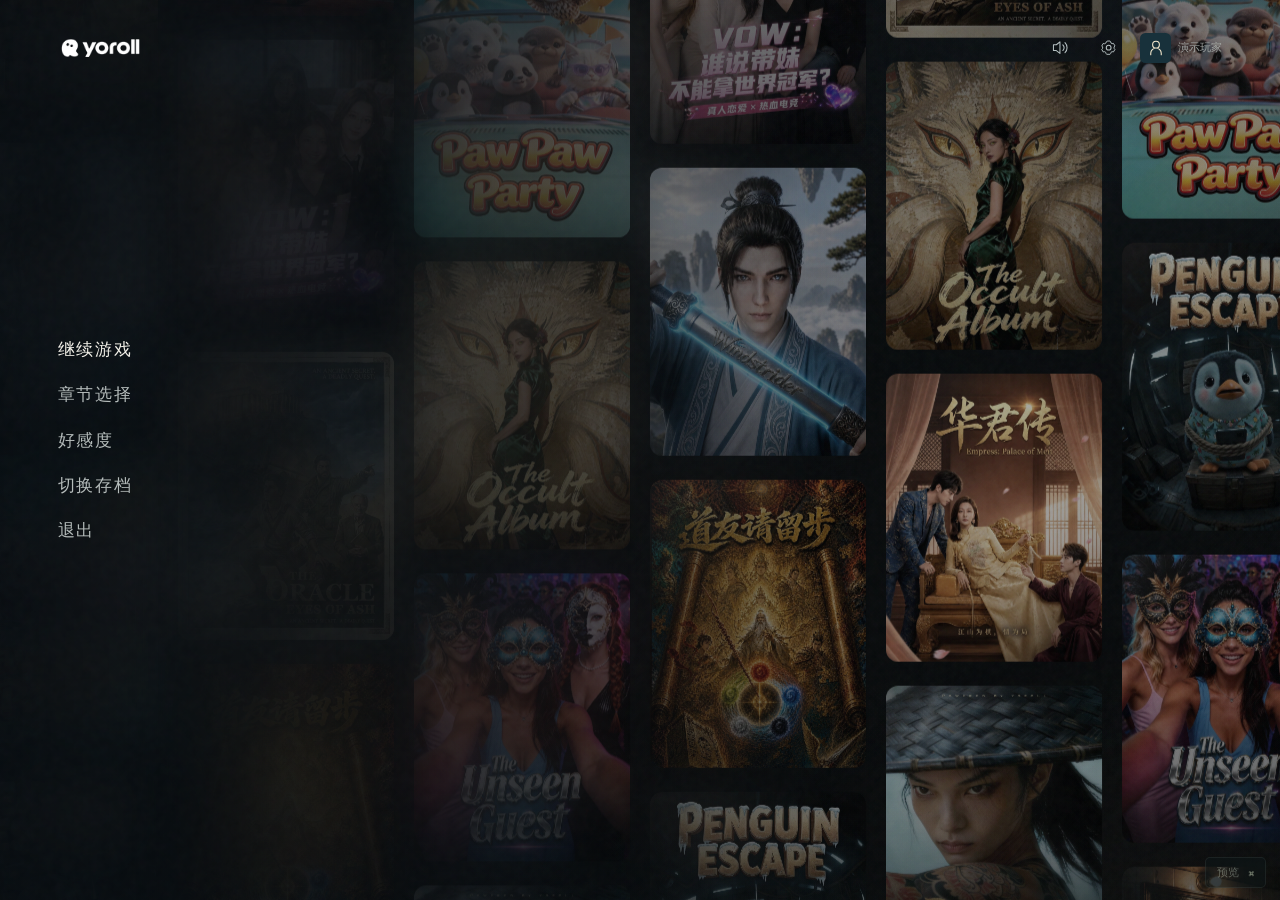
==== index.html @ 9e7049c8 "Keep modal cancellation and closing silent" ====
<!doctype html>
<html lang="zh-CN">
<head>
  <meta charset="utf-8">
  <meta name="viewport" content="width=device-width, initial-scale=1, viewport-fit=cover">
  <script src="responsive-layout.js?v=mobile-ui-scale-20261116"></script>
  <meta name="theme-color" content="#0a0d0e">
  <title>Yoroll · 游戏 UI 动效改版</title>
  <link rel="icon" href="wall/assets/yoroll-icon.svg">
  <link rel="stylesheet" href="style.css?v=menus-hover-motion-20261116">
  <link rel="preload" as="fetch" href="assets/audio/home-opening.wav?v=opening-fade-20261111" crossorigin="anonymous">
  <link rel="stylesheet" href="mobile.css?v=mobile-spacing-20261117">
</head>
<body>
  <main id="game-frame" class="game-frame" aria-label="Yoroll 游戏界面预览">
    <div class="scene" id="scene" aria-hidden="true"></div>
    <div class="left-blur" aria-hidden="true"></div>
    <div class="scene-shade" aria-hidden="true"></div>
    <div class="grain" aria-hidden="true"></div>
    <div id="screen" class="screen"></div>
    <div id="modal-root"></div>
    <div id="toast" class="toast" role="status" aria-live="polite"></div>
  </main>
  <button id="review-toggle" class="review-toggle" aria-label="打开页面动效预览导航" aria-expanded="false">预览 <span>⌘</span></button>
  <aside id="review-panel" class="review-panel" hidden aria-label="页面动效预览导航">
    <div class="review-heading"><strong>页面与动效</strong><button id="review-close" aria-label="关闭预览导航">×</button></div>
    <p>本地交互方案 · 自适应全屏背景</p>
    <nav id="review-pages"></nav>
    <div class="review-actions"><button id="replay">↻ 重播本页</button><a href="playtests/">玩法交互预览 ↗</a><a href="compare.html">原版 / 新版对比 ↗</a></div>
    <div class="review-sound"><button data-action="sound-toggle" aria-pressed="true"><span class="sound-indicator"></span><span data-sound-label>声音已开启</span></button><button data-action="audition-sound">试听音效</button></div>
    <p id="sound-status" class="sound-status" aria-live="polite">首次点击后启用声音</p>
    <div class="review-sound"><button data-action="restart-music">↻ 重播开场音</button><button data-action="toggle-preview-audio">暂停声音</button></div>
    <p id="music-status" class="sound-status">首次点击后播放开场音</p>
  </aside>
  <script src="ui-sound.js?v=soft-modal-dismiss-20261117"></script>
  <script src="home-music.js?v=completion-gold-particles-20261114"></script>
  <script src="story-tree.js?v=tree-locked-hover-20261113"></script>
  <script src="app.js?v=silent-modal-dismiss-20261117"></script>
</body>
</html>
---- style.css ----
@charset "UTF-8";
:root{color-scheme:dark;--bg:#090d0f;--text:#eeefeb;--muted:#a2a7a4;--quiet:#747c7a;--accent:#d8c7a5;--line:#e7e9e51c;--ease:cubic-bezier(.16,1,.3,1);--soft:cubic-bezier(.22,.68,.25,1);font-family:-apple-system,BlinkMacSystemFont,"Segoe UI","PingFang SC","Microsoft YaHei",sans-serif}
*{box-sizing:border-box}html,body{margin:0;width:100%;height:100%;overflow:hidden;background:#060809}body{display:block;color:var(--text);-webkit-font-smoothing:antialiased}button,input,select{font:inherit}button,a{touch-action:manipulation}button{color:inherit;cursor:pointer}button{border:0;background:none}a{color:inherit;text-decoration:none}svg{display:block;width:1em;height:1em;fill:none;stroke:currentColor;stroke-width:1.45;stroke-linecap:round;stroke-linejoin:round}button:disabled{opacity:.35;cursor:not-allowed}button:focus-visible,a:focus-visible,input:focus-visible{outline:1px solid var(--accent);outline-offset:5px}.game-frame{position:relative;width:100%;height:100%;height:100dvh;container-type:inline-size;isolation:isolate;overflow:hidden;background:var(--bg);--p:min(calc(100vw / 1920),calc(100dvh / 1080));--safe:4.5cqw;font-size:calc(var(--p)*24)}.scene{position:absolute;inset:-1%;z-index:-4;overflow:hidden;background:#101719;transition:filter .65s var(--soft)}.scene>img,.scene>iframe{display:block;width:100%;height:100%;border:0;object-fit:cover;pointer-events:none}.scene img{object-position:center}.scene-wall{inset:0}.scene-shade{position:absolute;inset:0;z-index:-3;pointer-events:none;background:linear-gradient(90deg,#060a0de0, #080c104d 55%,#080c101c),linear-gradient(0deg,#060a0dc9,transparent 50%,#060a0d3d)}.game-frame[data-page="home"] .scene-shade{background:linear-gradient(90deg,#070c10f5 0%,#070c10d9 19%,#070c1080 40%,#070c101f 72%)}.game-frame[data-page="cover"] .scene-shade{background:linear-gradient(90deg,#050a0fe0 0%,#050a0fa3 23%,#050a0f26 54%,#050a0f05 100%),linear-gradient(0deg,#050a0f90,transparent 40%)}.grain{position:absolute;inset:0;z-index:-2;opacity:.025;pointer-events:none;background-image:url("data:image/svg+xml,%3Csvg viewBox='0 0 120 120' xmlns='http://www.w3.org/2000/svg'%3E%3Cfilter id='n'%3E%3CfeTurbulence type='fractalNoise' baseFrequency='.8' numOctaves='3' stitchTiles='stitch'/%3E%3C/filter%3E%3Cpath fill='white' filter='url(%23n)' d='M0 0h120v120H0z'/%3E%3C/svg%3E")}.screen{position:absolute;inset:0}.screen[aria-busy="true"]{pointer-events:none}.topbar{position:absolute;top:calc(var(--p)*46);left:var(--safe);right:var(--safe);height:calc(var(--p)*52);display:flex;justify-content:space-between;align-items:center;z-index:4}.brand{display:block;width:calc(var(--p)*128);padding:0}.brand img{display:block;width:100%;height:auto}.header-actions{display:flex;align-items:center;gap:calc(var(--p)*25)}.icon-button{display:grid;place-items:center;width:calc(var(--p)*46);height:calc(var(--p)*46);border-radius:calc(var(--p)*5);font-size:calc(var(--p)*26);color:#b6c0c2;transition:color .18s,background .2s,transform .3s var(--ease)}.icon-button:hover{color:white;background:#d4e9f00e;transform:translateY(calc(var(--p)*-2))}.account{display:flex;align-items:center;gap:calc(var(--p)*11);padding:0;color:var(--muted);font-size:calc(var(--p)*16);transition:color .2s}.avatar{display:grid;place-items:center;background:#18313b;width:calc(var(--p)*46);height:calc(var(--p)*46);border-radius:calc(var(--p)*8);font-size:calc(var(--p)*27);color:#f5e9ce;transition:background .2s,transform .3s var(--ease)}.account:hover{color:white}.account:hover .avatar{background:#244551;transform:translateY(calc(var(--p)*-2))}.back-heading{position:absolute;left:var(--safe);top:calc(var(--p)*47);display:flex;align-items:center;gap:calc(var(--p)*20);z-index:5}.back-heading .icon-button{width:calc(var(--p)*28);height:calc(var(--p)*34);font-size:calc(var(--p)*26);padding:0}.back-heading h1{margin:0;font-size:calc(var(--p)*30);letter-spacing:.08em;font-weight:500;line-height:1.3}.eyebrow{font-size:calc(var(--p)*14);font-weight:500;letter-spacing:.22em;color:var(--accent);text-transform:uppercase}.page-meta{position:absolute;right:var(--safe);top:calc(var(--p)*56);display:flex;gap:calc(var(--p)*16);align-items:center;font-size:calc(var(--p)*14);letter-spacing:.1em;color:#a8b0ad}.page-meta:before{content:"";width:calc(var(--p)*24);height:1px;background:#d8c7a557}.home-menu{position:absolute;left:var(--safe);top:37%;display:flex;flex-direction:column;align-items:flex-start;gap:calc(var(--p)*17)}.home-menu button{position:relative;display:flex;align-items:center;gap:calc(var(--p)*30);height:calc(var(--p)*51);padding:0;font-size:calc(var(--p)*25);letter-spacing:.11em;color:#b5bcbb;transition:color .25s,transform .35s var(--ease)}.home-menu button:before{content:"";position:absolute;left:calc(var(--p)*-20);top:46%;width:calc(var(--p)*4);height:calc(var(--p)*4);border-radius:50%;background:var(--accent);opacity:0;transform:translateX(calc(var(--p)*-6));transition:opacity .2s,transform .3s var(--ease)}.home-menu button:hover,.home-menu button:focus-visible{color:white;transform:translateX(calc(var(--p)*5))}.home-menu button:hover:before,.home-menu button:focus-visible:before{opacity:1;transform:none}.home-menu>[data-enter="menu"]:first-child>button{color:#f3f1e9}.menu-mark{margin-left:calc(var(--p)*13);font-size:calc(var(--p)*14);color:var(--accent);opacity:0;transition:opacity .2s}.home-menu button:hover .menu-mark{opacity:1}.page-footer{position:absolute;bottom:calc(var(--p)*48);left:var(--safe);right:var(--safe);display:flex;align-items:center;justify-content:space-between;font-size:calc(var(--p)*14);color:#899590;letter-spacing:.07em}.key-hints{display:flex;gap:calc(var(--p)*24);align-items:center}.key-hints>span{display:flex;gap:calc(var(--p)*10);align-items:center}.keycap{font-size:calc(var(--p)*12);padding:calc(var(--p)*3) calc(var(--p)*6);min-width:calc(var(--p)*21);line-height:1.2;border:1px solid #b9c7c32c;color:#b4bfba;text-align:center;border-radius:calc(var(--p)*2)}.subtle-btn{display:flex;align-items:center;gap:calc(var(--p)*10);font-size:calc(var(--p)*17);color:#b4bdb7;transition:color .2s}.subtle-btn:hover{color:white}.btn{position:relative;display:inline-flex;align-items:center;justify-content:center;gap:calc(var(--p)*13);height:calc(var(--p)*52);min-width:calc(var(--p)*196);padding:0 calc(var(--p)*28);font-size:calc(var(--p)*20);letter-spacing:.08em;border:1px solid #e0e9e43b;border-radius:calc(var(--p)*3);background:#10191a47;color:#e0e5e0;overflow:hidden;transition:border-color .25s,background .25s,transform .2s var(--ease)}.btn svg{font-size:1.12em}.btn:hover{border-color:#edece694;background:#c6dbd40f;transform:translateY(calc(var(--p)*-2))}.btn:active{transform:translateY(0) scale(.985)}.btn-primary{background:#e6e4dc;color:#151d1f;border-color:#e6e4dc;font-weight:500}.btn-primary:hover{background:#fbfaf2;border-color:#fbfaf2}.btn-small{height:calc(var(--p)*48);min-width:calc(var(--p)*168);font-size:calc(var(--p)*18);padding:0 calc(var(--p)*22)}.cover-wordmark{position:absolute;left:65%;top:50%;width:min(59%,calc(var(--p)*1132.8));translate:-50% -50%;pointer-events:none}.cover-wordmark img{display:block;width:100%;filter:drop-shadow(0 0 14px #88edff29)}.chapter-summary{position:absolute;left:var(--safe);right:var(--safe);top:48%;display:flex;align-items:flex-end;justify-content:space-between;gap:calc(var(--p)*60)}.chapter-info{max-width:44%;min-width:0}.chapter-info h2{font-size:calc(var(--p)*58);font-weight:450;letter-spacing:.1em;line-height:1.25;margin:calc(var(--p)*17) 0 calc(var(--p)*13)}.chapter-info .chapter-desc{font-size:calc(var(--p)*18);color:#c2c8c0;letter-spacing:.1em;line-height:1.8;margin:0}.chapter-actions{display:flex;flex-shrink:0;gap:calc(var(--p)*16)}.chapter-strip{--chapter-edge-mask:linear-gradient(90deg,#0000 0%,#0000000f calc(var(--safe)*.2),#00000051 calc(var(--safe)*.4),#000000ae calc(var(--safe)*.6),#000000f0 calc(var(--safe)*.8),#000 var(--safe),#000 calc(100% - var(--safe)),#000000f0 calc(100% - var(--safe)*.8),#000000ae calc(100% - var(--safe)*.6),#00000051 calc(100% - var(--safe)*.4),#0000000f calc(100% - var(--safe)*.2),#0000 100%);position:absolute;left:0;right:0;bottom:calc(var(--p)*80);display:flex;gap:calc(var(--p)*17);padding:calc(var(--p)*38) var(--safe);overflow-x:auto;overflow-y:hidden;scrollbar-width:none;scroll-snap-type:x proximity;scroll-padding-inline:var(--safe);-webkit-mask-image:var(--chapter-edge-mask);mask-image:var(--chapter-edge-mask)}.chapter-strip::-webkit-scrollbar{display:none}.chapter-cell{position:relative;flex:0 0 calc(var(--p)*280);scroll-snap-align:start}.chapter-card{width:calc(var(--p)*280);height:calc(var(--p)*158);padding:0;position:relative;overflow:hidden;border-radius:calc(var(--p)*12);border:1px solid #cddbd473;text-align:left;transition:transform .45s var(--ease),border-color .25s}.chapter-card:hover{transform:translateY(calc(var(--p)*-5));border-color:#f1eee4}.chapter-card img{width:100%;height:100%;object-fit:cover;display:block;opacity:.8;transition:opacity .35s,transform .6s var(--ease)}.chapter-card:hover img{opacity:1;transform:scale(1.035)}.chapter-card:after{content:"";position:absolute;left:0;right:0;bottom:0;height:65%;background:linear-gradient(transparent,#040708d9);pointer-events:none}.chapter-card .card-label{position:absolute;bottom:calc(var(--p)*16);left:calc(var(--p)*18);right:calc(var(--p)*18);z-index:1;display:flex;justify-content:center;font-size:calc(var(--p)*17);letter-spacing:.06em}.card-label small{font-size:calc(var(--p)*14);color:#b1bdb5}.small-progress{height:1px;background:#d3d9d226;width:calc(var(--p)*144);margin-top:calc(var(--p)*20)}.small-progress span{height:100%;display:block;background:var(--accent);width:22%}.tree-backdrop .scene,.settings-backdrop .scene,.saves-backdrop .scene,.profile-backdrop .scene,.affinity-backdrop .scene{filter:blur(22px) brightness(.5);transform:scale(1.06)}.tree-backdrop .scene-shade,.settings-backdrop .scene-shade,.saves-backdrop .scene-shade,.profile-backdrop .scene-shade,.affinity-backdrop .scene-shade{background:linear-gradient(90deg,#080d12e8,#080d12c7 46%,#080d1294)}.tree-layout{position:absolute;left:2.5cqw;right:2.5cqw;top:calc(var(--p)*128);bottom:calc(var(--p)*88);display:grid;grid-template-columns:minmax(0,1fr)}.tree-graph{position:relative;min-width:0;min-height:0}.tree-root{position:absolute;left:calc(var(--p)*var(--root-x));top:calc(var(--p)*var(--root-y));width:calc(var(--p)*10);height:calc(var(--p)*10);border:1px solid var(--accent);transform:rotate(45deg)}.tree-node{display:block;width:calc(var(--p)*340);aspect-ratio:16/9;padding:0;text-align:left;position:relative;border:1px solid transparent;border-radius:calc(var(--p)*12);overflow:hidden;background:#10171b;transition:border-color .25s,transform .4s var(--ease)}.tree-node:hover{border-color:#e3e6d58c;transform:translateY(calc(var(--p)*-2))}.tree-node img{position:absolute;inset:0;width:100%;height:100%;display:block;object-fit:cover;opacity:.85}.tree-node .node-info{position:absolute;z-index:2;left:0;right:0;bottom:0;display:flex;align-items:center;gap:calc(var(--p)*12);padding:calc(var(--p)*18) calc(var(--p)*20);pointer-events:none}.node-number{display:block;flex:none;color:#bac5bd;font-family:"Helvetica Neue",Arial,sans-serif;font-size:calc(var(--p)*28);font-weight:300;letter-spacing:.01em;line-height:1;font-variant-numeric:tabular-nums}.node-info strong{display:block;flex:1;min-width:0;margin:0;font-size:calc(var(--p)*20);font-weight:400;letter-spacing:.025em;line-height:1.35;color:#e6ebe1;overflow:hidden;text-overflow:ellipsis;white-space:nowrap}.node-info small{display:block;margin-top:calc(var(--p)*10);font-size:calc(var(--p)*14);color:var(--quiet)}.tree-legend{display:flex;gap:calc(var(--p)*26);font-size:calc(var(--p)*14);color:#8c9a93}.tree-legend span{display:flex;gap:calc(var(--p)*10);align-items:center}.legend-dot{width:calc(var(--p)*6);height:calc(var(--p)*6);border:1px solid #9da99c}.legend-dot.visited{background:var(--accent);border-color:var(--accent)}.settings-layout{position:absolute;left:var(--safe);right:var(--safe);top:calc(var(--p)*236);display:grid;grid-template-columns:calc(var(--p)*300) minmax(0,calc(var(--p)*910));column-gap:calc(var(--p)*130);row-gap:calc(var(--p)*30)}.section-caption{padding-top:calc(var(--p)*20);font-size:calc(var(--p)*17);letter-spacing:.13em;color:var(--accent)}.setting-row{display:grid;grid-template-columns:calc(var(--p)*160) 1fr calc(var(--p)*66);gap:calc(var(--p)*26);height:calc(var(--p)*80);align-items:center;border-bottom:1px solid var(--line);font-size:calc(var(--p)*24);font-weight:400;color:#d7ded7}.setting-row output{font-size:calc(var(--p)*20);font-variant-numeric:tabular-nums;text-align:right;color:#cbd0c8}.range{-webkit-appearance:none;appearance:none;width:100%;height:calc(var(--p)*28);padding:0;background:transparent;cursor:pointer;accent-color:var(--accent)}.range::-webkit-slider-runnable-track{height:calc(var(--p)*2);background:linear-gradient(90deg,var(--accent) var(--value,100%),#a1aea43b var(--value,100%));border-radius:0}.range::-webkit-slider-thumb{-webkit-appearance:none;width:calc(var(--p)*9);height:calc(var(--p)*13);border:0;border-radius:calc(var(--p)*1);background:#e9e6db;margin-top:calc(var(--p)*-5.5);transition:box-shadow .2s}.range:hover::-webkit-slider-thumb{box-shadow:0 0 0 calc(var(--p)*5) #d8c7a519}.range::-moz-range-track{height:2px;background:#acbaad55}.range::-moz-range-progress{background:var(--accent);height:2px}.range::-moz-range-thumb{width:8px;height:12px;background:var(--accent);border:0;border-radius:1px}.setting-row.language{border:0}.select-wrap{position:relative;grid-column:2/4}.select-button{height:calc(var(--p)*52);width:100%;padding:0 calc(var(--p)*18);border:1px solid #c9d6cd38;border-radius:calc(var(--p)*3);display:flex;align-items:center;justify-content:space-between;font-size:calc(var(--p)*20);color:#d7ded7;background:#d2e1d507;transition:background .2s,border-color .2s}.select-button:hover{border-color:#cdd9cd80;background:#d2e1d50f}.settings-note{grid-column:2;color:#7e8f84;font-size:calc(var(--p)*15);margin-top:calc(var(--p)*6);letter-spacing:.04em}.saves-layout{position:absolute;left:var(--safe);right:var(--safe);top:calc(var(--p)*216)}.section-line{display:flex;justify-content:space-between;align-items:center;margin-bottom:calc(var(--p)*30);font-size:calc(var(--p)*17);color:#93a197;letter-spacing:.07em}.saves-grid{display:grid;grid-template-columns:repeat(3,1fr);gap:calc(var(--p)*24)}.save-card{position:relative;text-align:left;padding:0;border:1px solid #c9d8ca2b;background:#101a1e70;border-radius:calc(var(--p)*4);overflow:hidden;min-height:calc(var(--p)*390);transition:border-color .25s,transform .4s var(--ease),background .25s}.save-card:hover{border-color:#d8c7a58c;transform:translateY(calc(var(--p)*-5));background:#172226a6}.save-card.selected{border-color:#d8c7a58c}.save-cover{position:relative;height:calc(var(--p)*228);overflow:hidden}.save-cover img{width:100%;height:100%;object-fit:cover;display:block;opacity:.7;transition:transform .6s var(--ease),opacity .4s}.save-card:hover img{transform:scale(1.035);opacity:.9}.save-cover:after{content:"";position:absolute;inset:45% 0 0;background:linear-gradient(transparent,#10191e)}.save-slot{position:absolute;z-index:1;left:calc(var(--p)*24);top:calc(var(--p)*20);font-size:calc(var(--p)*13);letter-spacing:.14em;color:#d2d8cb}.save-active{position:absolute;right:calc(var(--p)*22);top:calc(var(--p)*18);font-size:calc(var(--p)*13);color:var(--accent);z-index:1}.save-info{padding:calc(var(--p)*22) calc(var(--p)*26) calc(var(--p)*28)}.save-info h2{font-size:calc(var(--p)*25);font-weight:450;letter-spacing:.08em;margin:0 0 calc(var(--p)*15)}.save-info p{margin:0;font-size:calc(var(--p)*16);color:#8f9d93;line-height:1.8}.save-info .save-bottom{display:flex;justify-content:space-between;margin-top:calc(var(--p)*22);font-size:calc(var(--p)*14);color:#7a8c80}.save-info strong{color:#c8d3c4;font-weight:400}.empty-save{display:grid;place-items:center;text-align:center;color:#718278}.empty-save .plus{display:block;font-size:calc(var(--p)*40);font-weight:200;margin-bottom:calc(var(--p)*16);color:#bdcabd}.empty-save small{font-size:calc(var(--p)*16)}.profile-card{position:absolute;left:var(--safe);top:32%;width:calc(var(--p)*1150);display:grid;grid-template-columns:calc(var(--p)*180) 1fr;gap:calc(var(--p)*64);align-items:start}.profile-avatar{width:calc(var(--p)*180);height:calc(var(--p)*180);display:grid;place-items:center;background:#18313bd9;border:1px solid #adc7bc29;border-radius:calc(var(--p)*6);font-size:calc(var(--p)*90);color:#e4dbc6}.profile-copy h2{font-size:calc(var(--p)*42);font-weight:450;margin:0 0 calc(var(--p)*14);letter-spacing:.07em}.profile-copy .profile-id{font-size:calc(var(--p)*15);color:#7c8d83;letter-spacing:.07em}.profile-stats{display:flex;gap:calc(var(--p)*72);margin:calc(var(--p)*40) 0;list-style:none;padding:0}.profile-stats li{font-size:calc(var(--p)*16);color:#82958a}.profile-stats strong{display:block;margin-bottom:calc(var(--p)*8);font-size:calc(var(--p)*29);font-variant-numeric:tabular-nums;font-weight:400;color:#dce4d8}.modal-scrim{position:absolute;inset:0;z-index:10;background:#05090db8;backdrop-filter:blur(10px);display:grid;place-items:center}.modal{width:calc(var(--p)*650);padding:calc(var(--p)*54);background:linear-gradient(135deg,#1b2528f5,#10191ef5);border:1px solid #cbd8cc29;border-radius:calc(var(--p)*5);box-shadow:0 30px 100px #0004}.modal .eyebrow{font-size:calc(var(--p)*13)}.modal h2{font-size:calc(var(--p)*32);font-weight:450;letter-spacing:.08em;margin:calc(var(--p)*20) 0}.modal p{font-size:calc(var(--p)*20);line-height:1.8;color:#98a99c;margin:0 0 calc(var(--p)*36)}.modal-actions{display:flex;justify-content:flex-end;gap:calc(var(--p)*14)}.modal-actions .btn{min-width:0;flex:1}.splash-logo{position:absolute;left:50%;top:43%;translate:-50% -50%;width:calc(var(--p)*250)}.splash-logo img{width:100%}.splash-start{position:absolute;left:50%;top:69%;translate:-50% 0;font-size:calc(var(--p)*18);letter-spacing:.28em;color:#d0d7cf;display:flex;align-items:center;gap:calc(var(--p)*25);padding:calc(var(--p)*20);white-space:nowrap}.splash-start:before,.splash-start:after{content:"";width:calc(var(--p)*28);height:1px;background:#d8c7a55e}.splash-start span{animation:breathe 3s ease-in-out infinite}.splash-copy{position:absolute;left:50%;bottom:calc(var(--p)*54);translate:-50% 0;font-size:calc(var(--p)*12);letter-spacing:.18em;color:#718079}.game-frame[data-page="splash"] .scene-shade{background:#060b0ec9}.game-hud{position:absolute;left:var(--safe);right:var(--safe);top:calc(var(--p)*46);display:flex;justify-content:space-between;align-items:center;z-index:3}.hud-scene{font-size:calc(var(--p)*14);letter-spacing:.15em;color:#d3ddd1;display:flex;align-items:center;gap:calc(var(--p)*18)}.hud-scene:before{content:"";width:calc(var(--p)*4);height:calc(var(--p)*4);border-radius:50%;background:var(--accent)}.hud-actions{display:flex;gap:calc(var(--p)*8)}.game-frame[data-page="gameplay"] .scene-shade,.game-frame[data-page="choice"] .scene-shade,.game-frame[data-page="qte"] .scene-shade{background:linear-gradient(0deg,#050b10eb,transparent 52%,#050b1080)}.subtitle{position:absolute;bottom:calc(var(--p)*190);left:50%;translate:-50% 0;text-align:center;width:70%;font-size:calc(var(--p)*27);line-height:1.8;letter-spacing:.08em;text-shadow:0 2px 15px #000}.subtitle .speaker{display:block;font-size:calc(var(--p)*15);color:var(--accent);letter-spacing:.16em;margin-bottom:calc(var(--p)*10)}.playback-bar{position:absolute;left:var(--safe);right:var(--safe);bottom:calc(var(--p)*53);display:flex;justify-content:space-between;align-items:center;font-size:calc(var(--p)*15);color:#b2bfb3}.playback-track{height:1px;width:calc(var(--p)*320);background:#cbd7cc26;position:relative}.playback-track span{display:block;width:28%;height:100%;background:#d8c7a5}.playback-status{display:flex;align-items:center;gap:calc(var(--p)*20)}.play-control{display:flex;align-items:center;gap:calc(var(--p)*9);font-size:calc(var(--p)*16);color:#bac6b9}.play-control:hover{color:white}.play-control svg{font-size:calc(var(--p)*22)}.pause-menu{position:absolute;left:var(--safe);top:29%;width:calc(var(--p)*380)}.pause-menu h1{font-size:calc(var(--p)*42);font-weight:450;margin:calc(var(--p)*20) 0 calc(var(--p)*40);letter-spacing:.09em}.pause-list{display:grid;gap:calc(var(--p)*7)}.pause-list button{text-align:left;display:flex;align-items:center;justify-content:space-between;height:calc(var(--p)*60);border-bottom:1px solid #d5decc17;font-size:calc(var(--p)*23);color:#b7c4b5;padding:0;transition:color .2s,padding .3s var(--ease)}.pause-list button:hover{color:white;padding-left:calc(var(--p)*7)}.pause-list button svg{font-size:calc(var(--p)*16);opacity:.5}.choice-panel{position:absolute;left:50%;translate:-50% 0;bottom:calc(var(--p)*140);width:calc(var(--p)*850);text-align:center}.choice-panel h2{font-size:calc(var(--p)*28);font-weight:400;letter-spacing:.1em;margin:calc(var(--p)*18) 0 calc(var(--p)*30)}.choice-options{display:flex;gap:calc(var(--p)*16);flex-direction:column}.choice-option{position:relative;width:100%;height:calc(var(--p)*58);text-align:left;display:flex;align-items:center;padding:0 calc(var(--p)*24);border:1px solid #d6e2d04d;border-radius:calc(var(--p)*3);background:#122026ae;backdrop-filter:blur(8px);font-size:calc(var(--p)*22);letter-spacing:.07em;overflow:hidden;transition:background .25s,border-color .25s,transform .35s var(--ease)}.choice-option:hover{background:#263731d9;border-color:#e3ddc6a3;transform:translateX(calc(var(--p)*5))}.choice-number{font-size:calc(var(--p)*14);color:var(--accent);width:calc(var(--p)*42)}.choice-arrow{margin-left:auto;color:var(--accent);font-size:calc(var(--p)*18)}.choice-time{margin-top:calc(var(--p)*25);height:1px;position:relative;background:#d1dcd12e}.choice-time span{display:block;width:100%;height:1px;background:var(--accent);transform-origin:left}.choice-meta{display:flex;align-items:center;justify-content:space-between;font-size:calc(var(--p)*13);color:#889b8d;margin-top:calc(var(--p)*12);letter-spacing:.08em}.qte-widget{position:absolute;left:69%;top:49%;translate:-50% -50%;display:flex;flex-direction:column;align-items:center;gap:calc(var(--p)*22)}.qte-ring{position:relative;width:calc(var(--p)*144);height:calc(var(--p)*144)}.qte-ring svg{position:absolute;inset:0;width:100%;height:100%;transform:rotate(-90deg);stroke-width:1.6}.qte-ring circle:first-child{stroke:#c9d8c735}.qte-ring circle:last-child{stroke:var(--accent);stroke-dasharray:352;stroke-dashoffset:0}.qte-key{position:absolute;inset:calc(var(--p)*23);border:1px solid #d6dfd075;border-radius:50%;background:#11202aa6;backdrop-filter:blur(5px);display:grid;place-items:center;font-size:calc(var(--p)*42);font-weight:450;transition:background .2s,transform .25s var(--ease)}.qte-key:hover{background:#304237bd;transform:scale(.96)}.qte-label{font-size:calc(var(--p)*21);letter-spacing:.14em;color:#e4e9df}.qte-tip{font-size:calc(var(--p)*14);color:#a0b49f}.result-layout{position:absolute;left:var(--safe);top:31%;width:calc(var(--p)*750)}.result-layout h1{font-size:calc(var(--p)*67);font-weight:350;letter-spacing:.15em;margin:calc(var(--p)*22) 0}.result-layout>p{font-size:calc(var(--p)*20);color:#aebcac;line-height:1.9;letter-spacing:.08em}.result-stats{display:flex;gap:calc(var(--p)*70);margin:calc(var(--p)*45) 0}.result-stats dt{font-size:calc(var(--p)*14);letter-spacing:.1em;color:#849681;margin-bottom:calc(var(--p)*12)}.result-stats dd{margin:0;font-size:calc(var(--p)*32);color:#d8dfce;font-weight:300;font-variant-numeric:tabular-nums}.result-actions{display:flex;gap:calc(var(--p)*16)}.toast{position:absolute;z-index:30;bottom:calc(var(--p)*90);left:50%;translate:-50% 0;display:flex;align-items:center;gap:calc(var(--p)*14);padding:calc(var(--p)*16) calc(var(--p)*26);border:1px solid #d1dec726;background:#142026ed;backdrop-filter:blur(12px);font-size:calc(var(--p)*17);color:#d4e1cd;opacity:0;pointer-events:none}.toast svg{color:var(--accent);font-size:calc(var(--p)*18)}.review-toggle{position:fixed;bottom:12px;right:14px;z-index:60;display:flex;align-items:center;gap:9px;padding:7px 11px;border:1px solid #a8beb22b;border-radius:5px;background:#0d171ad9;color:#84958b;font-size:11px;opacity:.58;transition:opacity .2s,color .2s}.review-toggle:hover{opacity:1;color:white}.review-toggle span{font-size:12px;color:#c7d7ba}.review-panel{position:fixed;z-index:70;right:14px;bottom:53px;width:276px;padding:18px;background:#0f1a1ef7;border:1px solid #bfceb52b;box-shadow:0 15px 70px #0009;border-radius:7px;font-size:12px;max-height:calc(100vh - 80px);overflow:auto}.review-panel[hidden]{display:none}.review-heading{display:flex;align-items:center;justify-content:space-between;font-size:13px}.review-heading strong{font-weight:500}.review-heading button{font-size:21px;color:#8da28e}.review-panel p{font-size:10px;color:#75917a;margin:7px 0 14px}.review-panel nav{display:grid;grid-template-columns:1fr 1fr;gap:5px}.review-panel nav button{padding:9px;text-align:left;color:#a0b49f;font-size:11px;border-radius:3px;border:1px solid transparent}.review-panel nav button:hover,.review-panel nav button[aria-current=page]{background:#cbdbbd0e;border-color:#cbdbbd20;color:#e5eadf}.review-panel nav small{font-size:9px;color:#647e69;margin-right:6px}.review-actions{display:grid;gap:10px;border-top:1px solid #bfceb517;margin-top:15px;padding-top:14px;font-size:11px;color:#bccbb4}.review-actions button{text-align:left;padding:0;font-size:11px}.capture .review-toggle,.capture .review-panel{display:none!important}@keyframes breathe{0%,100%{opacity:.45}50%{opacity:.95}}@keyframes scene-drift{from{transform:scale(1)}to{transform:scale(1.025)}}
@media(prefers-reduced-motion:reduce){*,*:before,*:after{animation-duration:.01ms!important;animation-iteration-count:1!important;transition-duration:.01ms!important}}
.saves-grid{max-width:calc(var(--p)*1480)}.save-shell{position:relative}.save-shell>.save-card{width:100%;height:100%}.delete-save{position:absolute;right:calc(var(--p)*20);bottom:calc(var(--p)*26);width:calc(var(--p)*30);height:calc(var(--p)*30);display:grid;place-items:center;font-size:calc(var(--p)*18);color:#819586;opacity:0;transition:color .2s,opacity .2s}.save-shell:hover .delete-save,.save-shell:focus-within .delete-save{opacity:1}.delete-save:hover{color:#dca49b}.save-bottom{padding-right:calc(var(--p)*38)}.empty-note{font-size:calc(var(--p)*14);color:#60776a;margin-top:calc(var(--p)*14)}.time-toggle{font-size:calc(var(--p)*13);color:#a9bfa9;padding:0}.time-toggle:hover{color:#f1f1e9}.qte-subtitle{bottom:calc(var(--p)*170)}.review-panel svg{width:13px;height:13px}

.left-blur{display:none;position:absolute;z-index:-3;inset:0 auto 0 0;width:65%;pointer-events:none;backdrop-filter:blur(24px);-webkit-backdrop-filter:blur(24px);mask-image:linear-gradient(90deg,#000 15%,#000a 48%,transparent);-webkit-mask-image:linear-gradient(90deg,#000 15%,#000a 48%,transparent)}.game-frame[data-page="home"] .left-blur,.game-frame[data-page="cover"] .left-blur{display:block}

/* Chapter actions retain the original capsule and glass highlights at the reduced size. */
.chapter-actions .btn{border-radius:999px;border-color:rgba(239,246,247,.55);background:rgba(12,17,19,.15);color:#f0f2ee;font-weight:400;letter-spacing:.04em;backdrop-filter:blur(10px);-webkit-backdrop-filter:blur(10px);box-shadow:inset 0 1px 0 rgba(255,255,255,.1)}
.chapter-actions .btn svg{font-size:calc(var(--p)*23)}
.chapter-actions .btn:hover{background:rgba(227,240,244,.1);border-color:rgba(247,251,252,.85)}
.chapter-card.is-locked:disabled{opacity:1;cursor:default;border-color:rgba(201,217,211,.2)}
.chapter-card.is-locked img{opacity:.48;filter:saturate(.4) brightness(.75)}
.chapter-card.is-locked .card-label{color:#9ca6a2}.chapter-card.is-locked .card-label small{font-size:calc(var(--p)*15);color:#8d9b93}
.chapter-card.is-locked:disabled:hover{transform:none}.chapter-card.is-locked:disabled:hover img{transform:none;opacity:.48}
/* Interactive chapter rail and independent scene transitions. */
.scene>img.chapter-background{position:absolute;inset:0;will-change:opacity,transform}
.chapter-info{will-change:opacity,transform}.small-progress span{transition:width .45s var(--ease)}
.chapter-strip{cursor:grab;touch-action:pan-x}.chapter-strip.is-dragging,.chapter-strip.is-dragging *{cursor:grabbing!important;user-select:none}.chapter-strip.is-dragging,.chapter-strip.is-scrolling{scroll-snap-type:none}
.chapter-card{display:block;border-color:rgba(201,217,211,.24);transition:transform .45s var(--ease),border-color .25s,box-shadow .4s}.chapter-card img{opacity:.65;pointer-events:none}.chapter-card .card-label{z-index:2;pointer-events:none}.chapter-card.is-selected img{opacity:.98}.chapter-card:active{transform:translateY(calc(var(--p)*-2)) scale(.985)}
.chapter-rail-arrow{position:absolute;z-index:3;top:81.5%;translate:0 -50%;width:calc(var(--p)*40);height:calc(var(--p)*40);display:grid;place-items:center;border:1px solid rgba(214,229,219,.24);border-radius:50%;background:rgba(10,17,20,.5);backdrop-filter:blur(10px);font-size:calc(var(--p)*22);color:#dce4d7;transition:background .2s,border-color .2s,opacity .2s}.chapter-rail-arrow:hover{background:rgba(194,216,200,.14);border-color:rgba(221,238,217,.6)}.chapter-rail-arrow-left{left:1.2%}.chapter-rail-arrow-right{right:1.2%}.chapter-rail-arrow-right svg{rotate:180deg}.chapter-rail-arrow:disabled{opacity:.18;cursor:default}
.chapter-browse-meta{display:flex;gap:calc(var(--p)*24);align-items:center}.chapter-browse-meta>span:last-child{color:#718379;font-size:calc(var(--p)*13)}
.sr-only{position:absolute;width:1px;height:1px;margin:-1px;padding:0;overflow:hidden;clip:rect(0,0,0,0);white-space:nowrap;border:0}
.sound-setting{height:calc(var(--p)*66);border-bottom:0}.sound-controls{grid-column:2/4;display:flex;justify-content:flex-end;align-items:center}.sound-state-button{min-width:calc(var(--p)*100);height:calc(var(--p)*44);display:flex;gap:calc(var(--p)*12);align-items:center;justify-content:flex-end;font-size:calc(var(--p)*19);color:#becdbd;padding:0}.sound-indicator{display:inline-block;width:6px;height:6px;flex:none;border-radius:50%;background:#a5bca6;transition:background .2s}.sound-setting .sound-indicator{width:calc(var(--p)*7);height:calc(var(--p)*7)}[data-action="sound-toggle"][aria-pressed="false"] .sound-indicator{background:#59635e}.sound-state-button:hover,.sound-audition:hover{color:#f1f2e8}.sound-audition{display:flex;align-items:center;gap:calc(var(--p)*9);height:calc(var(--p)*44);font-size:calc(var(--p)*17);color:#9faf9f;padding:0 calc(var(--p)*8)}.sound-audition svg{font-size:calc(var(--p)*21)}.review-sound{display:flex;justify-content:space-between;align-items:center;border-top:1px solid #bfceb517;margin-top:14px;padding-top:12px;gap:12px}.review-sound button{display:flex;align-items:center;gap:8px;font-size:11px;color:#a9bda8;padding:3px 0}.review-sound button:hover{color:#edf1e4}.review-panel .sound-status{margin:6px 0 0;font-size:10px;color:#6e8575}

.sound-toggle-button[aria-pressed="false"]{color:#879397}
.sound-toggle-button[aria-pressed="false"]:hover{color:#fff}
.sound-toggle-button:active{transform:scale(.94)}

.back-heading .back-button{color:#c8d2d1;background:transparent;box-shadow:none}
.back-heading .back-button svg{width:calc(var(--p)*35);height:calc(var(--p)*36);filter:none;transition:filter .25s var(--soft)}
.back-heading .back-button:is(:hover,:active,:focus-visible){color:#f0faff;background:transparent;box-shadow:none}
.back-heading .back-button:focus-visible{outline:none}
.back-heading .back-button:is(:hover,:focus-visible) svg{filter:drop-shadow(0 0 calc(var(--p)*4) #e5faff66)}
.back-heading .back-button:active svg{filter:drop-shadow(0 0 calc(var(--p)*6) #e5faffa6);transition:filter .1s ease-out}
.tree-node:after{content:"";position:absolute;z-index:1;inset:25% 0 0;background:linear-gradient(transparent,#03070980 48%,#030709ec);pointer-events:none}


/* Connected story preview; reference card size stays 340 x 191.25. */
.tree-board{position:relative;flex:none;width:calc(var(--p)*var(--tree-board-width));height:calc(var(--p)*var(--tree-board-height))}
.tree-node-cell{position:absolute;left:calc(var(--p)*var(--node-x));top:calc(var(--p)*var(--node-y));width:calc(var(--p)*340)}

.tree-connections{position:absolute;inset:0;width:100%;height:100%;overflow:visible;pointer-events:none;fill:none}
.tree-link,.tree-origin-line{stroke:#84948880;stroke-width:1.3;fill:none}
.tree-link,.tree-route{stroke-dasharray:1;stroke-dashoffset:0}
.tree-route{stroke:#dbd3b8;stroke-width:1.8;fill:none;opacity:0;transition:opacity .4s var(--soft)}
.tree-route.is-active{opacity:1}
.tree-node img{opacity:.64;filter:saturate(.74);transition:opacity .45s var(--soft),filter .45s var(--soft)}
.tree-node.is-route{border-color:#c9cfaa70}
.chapter-card.is-selected,.tree-node.is-selected{border-color:#f6efd5;box-shadow:0 0 0 1px #eee6cb5c,0 0 calc(var(--p)*22) #e7f0d23d,0 0 calc(var(--p)*48) #bedce526}
.tree-node.is-selected img,.tree-node:hover img{opacity:.98;filter:saturate(.94)}

.legend-route{display:block;width:calc(var(--p)*20);height:1px;background:#dbd3b8}

.tree-node{transition:border-color .35s,transform .4s var(--ease),box-shadow .4s var(--ease)}

/* The graph uses the full available width and pans on both axes. */
.tree-viewport{width:100%;height:100%;overflow:auto;scrollbar-width:none;-ms-overflow-style:none;overscroll-behavior:contain;touch-action:pan-x pan-y;cursor:grab;user-select:none}
.tree-viewport::-webkit-scrollbar{display:none;width:0;height:0}
.tree-viewport.is-dragging,.tree-viewport.is-dragging *{cursor:grabbing!important}
.tree-viewport.is-dragging .tree-node{transform:none}
.tree-legend .tree-browse-tip{color:#748378;font-size:calc(var(--p)*13);margin-left:calc(var(--p)*5)}

/* Per-fragment progress, locked branches and a soft selection glow. */
.chapter-card:before,.tree-node:before{content:"";position:absolute;z-index:1;inset:0;border-radius:inherit;background:linear-gradient(135deg,#fff6d51f,transparent 45%,#c7e8ed17);opacity:0;pointer-events:none;transition:opacity .4s}
.chapter-card.is-selected:before,.tree-node.is-selected:before{opacity:1}
/* Selected cards use their existing glow as the keyboard focus indicator. */
.chapter-card:focus-visible,.tree-node:focus-visible{outline:none;outline-offset:0}
/* Stack the node number above its name; explored progress stays beside the name. */
.tree-node .node-info{display:grid;grid-template-columns:minmax(0,1fr) auto;column-gap:calc(var(--p)*12);row-gap:calc(var(--p)*8)}
.node-number{grid-column:1;grid-row:1}
.node-info strong{grid-column:1;grid-row:2}
.node-progress{position:relative;z-index:3;grid-column:2;grid-row:2;align-self:center;width:calc(var(--p)*48);display:grid;gap:calc(var(--p)*7);color:#adb9b0;pointer-events:none}

.node-progress-track{display:block;width:100%;height:1px;background:#c9d4c51f;border-radius:1px;overflow:hidden}
.node-progress-fill{display:block;height:100%;background:#b5c2ae9c;border-radius:inherit;transition:width .45s var(--ease),background .4s}
.node-progress-value{display:block;text-align:right;font-size:calc(var(--p)*12);font-weight:400;letter-spacing:.04em;line-height:1;font-variant-numeric:tabular-nums}

.tree-node-cell.is-locked{cursor:not-allowed}
.tree-node.is-locked:disabled{opacity:1;pointer-events:none;border-color:#c4d4ca1f;box-shadow:none;transform:none}
/* Explored cards stay lit independently of the current selection. */
.tree-node.is-explored:not(.is-selected):not(:hover) img{opacity:.92;filter:saturate(.94) brightness(1.03)}
.tree-node.is-locked:disabled img{opacity:.29;filter:grayscale(.65) brightness(.8)}
.tree-node.is-locked .node-number,.tree-node.is-locked .node-info strong{color:#8b9790}
.tree-node.is-locked .node-progress{color:#7f8b83}
.tree-node.is-locked .node-progress-fill{opacity:0}
.node-lock{position:absolute;z-index:2;left:50%;top:43%;translate:-50% -50%;display:grid;place-items:center;width:calc(var(--p)*38);height:calc(var(--p)*38);border:1px solid #d3ded326;border-radius:calc(var(--p)*9);background:#091115a6;color:#a8b7aa;pointer-events:none}
.node-lock svg{font-size:calc(var(--p)*22);stroke-width:1.3}
.tree-legend svg{font-size:calc(var(--p)*15);color:#8e9c92}

/* Keep focus navigation inside the graph from scrolling the outer stage. */
.game-frame[data-page="tree"]{overflow:clip}

.tree-node.is-selected .node-progress{color:#d3ddca}
.tree-node.is-selected .node-progress-fill{background:#d3dec5c4}
.tree-node.is-selected .node-number{color:#e5eadc}
.tree-node.is-locked .node-progress-track{opacity:.55}

.tree-viewport::-webkit-scrollbar-corner{background:transparent}

/* Transparent edge falloff keeps the scene visible without an inset shadow. */
.tree-viewport{--tree-mask-x:linear-gradient(to right,#0000 0,#0000000f calc(var(--tree-fade-left,0px)*0.2),#00000051 calc(var(--tree-fade-left,0px)*0.4),#000000ae calc(var(--tree-fade-left,0px)*0.6),#000000f0 calc(var(--tree-fade-left,0px)*0.8),#000 var(--tree-fade-left,0px),#000 calc(100% - var(--tree-fade-right,0px)),#000000f0 calc(100% - var(--tree-fade-right,0px)*0.8),#000000ae calc(100% - var(--tree-fade-right,0px)*0.6),#00000051 calc(100% - var(--tree-fade-right,0px)*0.4),#0000000f calc(100% - var(--tree-fade-right,0px)*0.2),#0000 100%);--tree-mask-y:linear-gradient(to bottom,#0000 0,#0000000f calc(var(--tree-fade-top,0px)*0.2),#00000051 calc(var(--tree-fade-top,0px)*0.4),#000000ae calc(var(--tree-fade-top,0px)*0.6),#000000f0 calc(var(--tree-fade-top,0px)*0.8),#000 var(--tree-fade-top,0px),#000 calc(100% - var(--tree-fade-bottom,0px)),#000000f0 calc(100% - var(--tree-fade-bottom,0px)*0.8),#000000ae calc(100% - var(--tree-fade-bottom,0px)*0.6),#00000051 calc(100% - var(--tree-fade-bottom,0px)*0.4),#0000000f calc(100% - var(--tree-fade-bottom,0px)*0.2),#0000 100%);-webkit-mask-image:var(--tree-mask-x),var(--tree-mask-y);mask-image:var(--tree-mask-x),var(--tree-mask-y);-webkit-mask-composite:source-in;mask-composite:intersect;-webkit-mask-size:100% 100%;mask-size:100% 100%;-webkit-mask-repeat:no-repeat;mask-repeat:no-repeat}

/* Tall slanted portraits dissolve independently of the crisp names and hearts. */
.affinity-layout{position:absolute;z-index:1;left:50%;top:52%;width:calc(var(--p)*1480);max-width:calc(100% - var(--safe)*2);translate:-50% -50%;display:grid;grid-template-columns:repeat(5,minmax(0,1fr));gap:calc(var(--p)*20)}
.affinity-cell{position:relative;min-width:0}
.affinity-card{position:relative;z-index:1;display:block;width:100%;height:calc(var(--p)*760);padding:0;overflow:visible;text-align:left;border:1px solid transparent;border-radius:calc(var(--p)*10);background:transparent;transform:skewX(-5.5deg);transition:transform .4s var(--ease)}
.affinity-card:focus-visible{outline:none}
.affinity-card:hover{transform:translateY(calc(var(--p)*-3)) skewX(-5.5deg)}
.affinity-surface{position:absolute;inset:-1px;overflow:hidden;border:1px solid #d3ddcf47;border-radius:inherit;background:#0a1114;box-shadow:inset 0 0 calc(var(--p)*18) #07101433;pointer-events:none;transition:border-color .4s,box-shadow .4s;-webkit-mask-image:linear-gradient(#000 0%,#000 66%,#000000f5 76%,#000000c2 85%,#0000006b 92%,#0000001f 97%,#0000 100%);mask-image:linear-gradient(#000 0%,#000 66%,#000000f5 76%,#000000c2 85%,#0000006b 92%,#0000001f 97%,#0000 100%);-webkit-mask-repeat:no-repeat;mask-repeat:no-repeat}
.affinity-card.is-selected .affinity-surface{border-color:#f3efdcba;box-shadow:inset 0 0 0 1px #eee6cb26,inset 0 0 calc(var(--p)*24) #cde1d71a}
.affinity-card:hover .affinity-surface,.affinity-card:focus-visible .affinity-surface{border-color:#f6efd5e6}
.affinity-art{position:absolute;inset:0;overflow:hidden;opacity:0;transform:scale(1.005);transform-origin:center;transition:transform 1s var(--soft),opacity .7s var(--soft);-webkit-mask-image:linear-gradient(#000 0%,#000 53%,#000000ed 60%,#0000009c 69%,#00000030 76%,#0000 80%);mask-image:linear-gradient(#000 0%,#000 53%,#000000ed 60%,#0000009c 69%,#00000030 76%,#0000 80%)}
.affinity-art.is-ready{opacity:1}
.affinity-art img{position:absolute;display:block;max-width:none;width:calc(var(--p)*280*1920/314);height:auto;left:calc(var(--p)*280*var(--source-x)/-314);top:calc(var(--p)*280*var(--source-y)/-314);transform:matrix(1,0,.096,1,0,0);transform-origin:0 0;filter:saturate(.86) brightness(.82);transition:filter .55s var(--soft);user-select:none;-webkit-user-drag:none}
.affinity-card.is-selected .affinity-art{transform:scale(1.025)}
.affinity-card.is-selected .affinity-art img,.affinity-card:hover .affinity-art img{filter:saturate(.92) brightness(.98)}
.affinity-surface:before{content:"";position:absolute;inset:0;z-index:2;background:linear-gradient(135deg,#e8f0dc12,transparent 58%);opacity:0;transition:opacity .4s}
.affinity-card.is-selected .affinity-surface:before{opacity:1}
.affinity-surface:after{content:"";position:absolute;inset:44% 0 0;z-index:2;background:linear-gradient(transparent,#080e1257 45%,#080e12ba 80%,#080e12)}
.affinity-card-info{position:absolute;z-index:3;left:calc(var(--p)*22);right:calc(var(--p)*22);bottom:calc(var(--p)*72);display:flex;flex-direction:column;gap:calc(var(--p)*13);transform:skewX(5.5deg)}
.affinity-name{font-size:calc(var(--p)*22);line-height:1.25;font-weight:500;font-style:italic;letter-spacing:.025em;color:#c9d3c8;transition:color .35s}
.affinity-card.is-selected .affinity-name{color:#f0f0e6}
.affinity-hearts{display:flex;gap:calc(var(--p)*7);color:#d1dcc574}
.affinity-heart{position:relative;display:block;flex:none;width:calc(var(--p)*20);height:calc(var(--p)*20)}
.affinity-heart>svg{width:100%;height:100%}
.affinity-heart-fill{position:absolute;left:0;top:0;height:100%;overflow:hidden;color:#d9e1cc;opacity:.72;transition:opacity .4s,color .4s}
.affinity-heart-fill svg{position:absolute;left:0;top:0;width:calc(var(--p)*20);height:calc(var(--p)*20);fill:currentColor;stroke:none}
.affinity-card.is-selected .affinity-heart-fill{opacity:1;color:#f0f0e3}
.affinity-card.is-selected + .affinity-dust{opacity:1}
.affinity-dust{transform:skewX(-5.5deg)}
.affinity-card.is-selected + .affinity-dust i{animation-play-state:running;will-change:transform,opacity}
.affinity-fragments{position:absolute;z-index:4;top:0;right:calc(var(--p)*2);width:calc(var(--p)*18);height:calc(var(--p)*2);opacity:.55;pointer-events:none;transition:opacity .4s}
.affinity-fragments i{--fragment-x:0;--fragment-y:0;--fragment-size:12;position:absolute;right:0;top:0;display:block;width:calc(var(--p)*var(--fragment-size));height:calc(var(--p)*var(--fragment-size));background:#f1f1df;opacity:0;box-shadow:0 0 calc(var(--p)*6) #eef0d925;animation:affinity-corner-dissolve 5.4s linear calc(-1.6s - var(--affinity-order)*.37s) infinite}
.affinity-fragments i:nth-child(2){--fragment-x:5;--fragment-y:-13;--fragment-size:8;animation-delay:calc(-3.4s - var(--affinity-order)*.43s)}
.affinity-fragments i:nth-child(3){--fragment-x:10;--fragment-y:-26;--fragment-size:6;animation-delay:calc(-.3s - var(--affinity-order)*.59s)}
.affinity-card.is-selected .affinity-fragments{opacity:1}
.affinity-glint{position:absolute;z-index:4;left:0;top:0;translate:-50% -50%;width:calc(var(--p)*32);height:calc(var(--p)*32);opacity:0;pointer-events:none;transition:opacity .4s;filter:drop-shadow(0 0 calc(var(--p)*6) #f1efca80)}
.affinity-glint:before{content:"";position:absolute;inset:0;background:#f4f2df;clip-path:polygon(50% 0,55% 43%,100% 50%,55% 57%,50% 100%,45% 57%,0 50%,45% 43%)}
.affinity-card.is-selected .affinity-glint{animation:affinity-corner-glint 6.6s ease-in-out infinite}
@keyframes affinity-corner-dissolve{0%{opacity:0;transform:translate3d(calc(var(--p)*var(--fragment-x)),calc(var(--p)*var(--fragment-y)),0) scale(1) rotate(9deg)}18%{opacity:.78}55%{opacity:.4}100%{opacity:0;transform:translate3d(calc(var(--p)*(var(--fragment-x) + 9)),calc(var(--p)*(var(--fragment-y) - 28)),0) scale(.42) rotate(16deg)}}
@keyframes affinity-corner-glint{0%,100%{opacity:.38;transform:scale(.83)}50%{opacity:.95;transform:scale(1.12)}}

/* The affinity page has its own quiet light field, behind every card and label. */
.affinity-backdrop .scene{filter:blur(28px) brightness(.42) saturate(.45)}
.affinity-backdrop .scene-shade{background:linear-gradient(180deg,#081113a3,#071015d9 70%,#05090bf2)}
.affinity-atmosphere{position:absolute;inset:0;z-index:0;overflow:hidden;pointer-events:none;background:radial-gradient(ellipse at 75% 5%,#baa66a12,transparent 66%),linear-gradient(0deg,#02060926,transparent 65%)}
.affinity-ambient{position:absolute;inset:-26%;pointer-events:none}
.affinity-ambient--warm{opacity:.65;background:radial-gradient(ellipse at 78% 22%,#e2ce8757,#c3a95125 32%,transparent 58%);animation:affinity-warm-drift 12s ease-in-out -2s infinite}
.affinity-ambient--cool{inset:-22%;opacity:.5;background:radial-gradient(ellipse at 22% 48%,#76a3a13b,#4b7e8118 30%,transparent 54%);animation:affinity-cool-drift 16s ease-in-out -7s infinite}
.affinity-rays{position:absolute;inset:-22%;opacity:.4;pointer-events:none;background:linear-gradient(117deg,transparent 33%,#f8e3a500 40%,#f8e3a51a 47%,#fff1c026 50%,#f8e3a508 55%,transparent 62%),linear-gradient(117deg,transparent 58%,#d4dcb80d 65%,transparent 72%);animation:affinity-rays-drift 18s ease-in-out -4s infinite}
.affinity-wireframe{position:absolute;inset:0;width:100%;height:100%;stroke:#bfcbb7;stroke-width:.7;opacity:.15;fill:none;-webkit-mask-image:linear-gradient(transparent 32%,#0000004d 50%,#000000cc 74%,#0000008c 88%,transparent);mask-image:linear-gradient(transparent 32%,#0000004d 50%,#000000cc 74%,#0000008c 88%,transparent)}
.affinity-wireframe path{vector-effect:non-scaling-stroke;opacity:.5}
.affinity-wireframe path.is-major{opacity:1}
.affinity-grid-depth{opacity:.9}
.affinity-grid-cross{opacity:.7}
.affinity-orb{--orb-strength:1;position:absolute;display:block;left:93%;top:4.6%;width:calc(var(--p)*58);height:calc(var(--p)*58);border-radius:50%;background:radial-gradient(circle,#d7e7cd22,#b9ceaf0d 42%,transparent 70%);filter:blur(calc(var(--p)*2));animation:affinity-orb-drift 17s ease-in-out -2s infinite}
.affinity-orb:nth-last-child(2){--orb-strength:.62;left:90%;top:2%;width:calc(var(--p)*24);height:calc(var(--p)*24);animation-duration:13s;animation-delay:-7s}
.affinity-orb:last-child{--orb-strength:.4;left:96%;top:10%;width:calc(var(--p)*115);height:calc(var(--p)*115);filter:blur(calc(var(--p)*7));animation-duration:21s;animation-delay:-13s}
@keyframes affinity-warm-drift{0%,100%{opacity:.48;transform:translate3d(-3%,-2%,0) scale(.97)}28%{opacity:.82;transform:translate3d(-9%,3%,0) scale(1.04)}60%{opacity:.94;transform:translate3d(2%,8%,0) scale(1.12)}82%{opacity:.68;transform:translate3d(6%,2%,0) scale(1.04)}}
@keyframes affinity-cool-drift{0%,100%{opacity:.42;transform:translate3d(0,3%,0) scale(1)}50%{opacity:.85;transform:translate3d(7%,-4%,0) scale(1.12)}}
@keyframes affinity-rays-drift{0%,100%{opacity:.25;transform:translate3d(-9%,0,0) rotate(-2deg)}50%{opacity:.7;transform:translate3d(9%,3%,0) rotate(2deg)}}
@keyframes affinity-orb-drift{0%,100%{opacity:calc(var(--orb-strength)*.45);transform:translate3d(calc(var(--p)*-10),calc(var(--p)*-10),0)}50%{opacity:calc(var(--orb-strength)*.9);transform:translate3d(calc(var(--p)*-72),calc(var(--p)*48),0)}}
@media(prefers-reduced-motion:reduce){.affinity-ambient,.affinity-rays,.affinity-orb,.affinity-card.is-selected .affinity-glint{animation:none}.affinity-ambient--warm{opacity:.65}.affinity-ambient--cool{opacity:.5}.affinity-rays{opacity:.3}.affinity-orb{opacity:var(--orb-strength)}.affinity-fragments i{animation:none;opacity:.3;transform:translate3d(calc(var(--p)*var(--fragment-x)),calc(var(--p)*var(--fragment-y)),0) rotate(9deg)}.affinity-card.is-selected .affinity-glint{opacity:.72}}

/* All selected cards share rear dust with near, middle and far depth groups. */
.chapter-cell,.tree-node-cell,.affinity-cell{isolation:isolate}
.chapter-card,.tree-node{z-index:1;background-color:#10171b}
.node-dust{position:absolute;z-index:0;inset:calc(var(--p)*-26);opacity:0;pointer-events:none;user-select:none;transition:opacity .4s var(--soft)}
.node-dust i{--dust-strength:.65;--dust-spread:1;--dust-drift-scale:1;position:absolute;display:block;width:calc(var(--p)*var(--dust-size)*var(--dust-spread));height:calc(var(--p)*var(--dust-size)*var(--dust-spread));border-radius:50%;background:#e5ebda;box-shadow:0 0 calc(var(--p)*4) #dce8cf40;filter:blur(calc(var(--p)*.25));opacity:0;animation:story-dust-drift var(--dust-duration) linear var(--dust-delay) infinite both;animation-play-state:paused}
.node-dust i:nth-child(3n + 2){--dust-strength:.43;--dust-spread:1.2;--dust-drift-scale:.85;filter:blur(calc(var(--p)*.8));animation-duration:calc(var(--dust-duration)*1.15)}
.node-dust i:nth-child(3n){--dust-strength:.24;--dust-spread:1.65;--dust-drift-scale:.65;filter:blur(calc(var(--p)*1.8));animation-duration:calc(var(--dust-duration)*1.4)}
.tree-node.is-selected + .node-dust{opacity:1}
.tree-node.is-selected + .node-dust i{animation-play-state:running;will-change:transform,opacity}
@keyframes story-dust-drift{0%{opacity:0;transform:translate3d(0,calc(var(--p)*6),0) scale(.82)}20%{opacity:calc(.4*var(--dust-strength))}50%{opacity:calc(.66*var(--dust-strength))}80%{opacity:calc(.25*var(--dust-strength))}100%{opacity:0;transform:translate3d(calc(var(--p)*var(--dust-dx)*var(--dust-drift-scale)),calc(var(--p)*var(--dust-rise)*var(--dust-drift-scale)),0) scale(1)}}
@media(prefers-reduced-motion:reduce){.node-dust{display:none}}

/* Chapters share the story tree's selected light dust; reserved rail space keeps it visible. */
.chapter-card.is-selected + .chapter-dust{opacity:1}
.chapter-card.is-selected + .chapter-dust i{animation-play-state:running;will-change:transform,opacity}

/* The current save grows within the existing three-slot row. */
.game-frame[data-page="saves"]{overflow:clip}
.saves-layout{left:50%;right:auto;width:min(calc(100% - var(--safe)*2),calc(var(--p)*1480));translate:-50% 0}
.saves-grid{display:flex;align-items:center}
.save-shell{isolation:isolate;display:flex;flex-direction:column;flex:1 1 0;min-width:0;transition:flex-grow .65s var(--ease)}
.save-shell.is-active{flex-grow:1.18}
/* The save card uses the shared rear dust, anchored below its metadata row. */
.save-dust{top:calc(var(--p)*18)}
.save-shell.is-active>.save-dust{opacity:1}
.save-shell.is-active>.save-dust i{animation-play-state:running;will-change:transform,opacity}
.game-frame[data-entry-state="entering"] .node-dust i{animation-play-state:paused}
.save-meta{position:relative;z-index:2;height:calc(var(--p)*32);margin-bottom:calc(var(--p)*12);display:flex;align-items:center;justify-content:space-between;gap:calc(var(--p)*12)}
.save-date{display:flex;align-items:center;gap:calc(var(--p)*10);font-size:calc(var(--p)*14);line-height:1.3;color:#aab7ad;white-space:nowrap}
.save-date:before{content:"";width:1px;height:calc(var(--p)*15);background:#d5ded0b3}
.save-date>span{color:#8f9e94;font-size:calc(var(--p)*13);font-variant-numeric:tabular-nums}
.save-meta .delete-save{position:static;flex:none;opacity:1;color:#a1afa5;background:none;border:0;transition:color .2s,filter .2s}
.save-meta .delete-save:hover{color:#e2b6ac;filter:drop-shadow(0 0 3px #e2b6ac40)}
.save-shell>.save-card{z-index:1;flex:none;height:auto;aspect-ratio:477/402;min-height:0;background:#0b1218;border-color:#c3d0c72b;isolation:isolate}
@property --save-float-amount{syntax:"<number>";inherits:false;initial-value:0}
.save-card{--save-float-amount:0;translate:0 0;animation:save-selected-float 6.4s ease-in-out infinite;transition:transform .4s var(--ease),border-color .25s,background .25s,box-shadow .4s,--save-float-amount .7s var(--soft)}
.save-card.selected{--save-float-amount:1}
@keyframes save-selected-float{0%,100%{translate:0 0}50%{translate:0 calc(var(--p)*-6*var(--save-float-amount))}}
.save-card:before,.save-card:after{content:"";position:absolute;z-index:3;left:0;right:0;height:calc(var(--p)*16);background-color:#05090df2;background-image:repeating-linear-gradient(90deg,transparent 0 calc(var(--p)*10),#81918a30 calc(var(--p)*10) calc(var(--p)*26),transparent calc(var(--p)*26) calc(var(--p)*38));background-size:auto calc(var(--p)*6);background-repeat:repeat-x;background-position:0 center;pointer-events:none}
.save-card:before{top:0}.save-card:after{bottom:0}
.save-card .save-cover{position:absolute;inset:calc(var(--p)*16) 0;height:auto}
.save-card .save-cover:after{inset:30% 0 0;background:linear-gradient(transparent,#070d13e8)}
.save-card.selected{border-color:#e5e8dba6;box-shadow:0 0 calc(var(--p)*20) #e7f0d21a}
.save-card.selected .save-cover img{opacity:.9}
.save-card:hover,.save-card:focus-visible{border-color:#f0f0ddb3;box-shadow:0 0 calc(var(--p)*20) #e7f0d21f;outline:none}
.save-card .save-active{display:flex;align-items:center;gap:calc(var(--p)*7);top:calc(var(--p)*31);right:calc(var(--p)*22);font-size:calc(var(--p)*13);color:#e0e7d4;opacity:0;pointer-events:none;transition:opacity .3s}
.save-card.selected .save-active{opacity:1}
.save-active svg{font-size:calc(var(--p)*14)}
.save-card .save-info{position:absolute;z-index:2;left:0;right:0;bottom:calc(var(--p)*16);padding:calc(var(--p)*24);display:flex;justify-content:space-between;align-items:flex-end;gap:calc(var(--p)*18)}
.save-number{display:block;font-family:"Helvetica Neue",Arial,sans-serif;font-size:calc(var(--p)*36);line-height:1;font-weight:450;letter-spacing:.03em;color:#eef0e5;font-variant-numeric:tabular-nums}
.save-card .save-info h2{margin:calc(var(--p)*11) 0 0;font-size:calc(var(--p)*18);line-height:1.35;font-weight:400;letter-spacing:.05em;color:#d6ded2}
.save-percent{font-size:calc(var(--p)*14);line-height:1.35;color:#a9b7a8;font-variant-numeric:tabular-nums}
.save-shell>.empty-save{background:linear-gradient(180deg,#1921279c,#0a1016c7);color:#a9b6ac}
.save-empty-copy{position:relative;z-index:2}
.empty-save .plus{display:grid;place-items:center;width:calc(var(--p)*42);height:calc(var(--p)*42);margin:0 auto calc(var(--p)*18);border-radius:50%;background:#d7dfd3bc;color:#16201e;font-size:calc(var(--p)*30);line-height:1;font-weight:400;transition:background .25s,box-shadow .3s}
.empty-save:hover .plus,.empty-save:focus-visible .plus{background:#ecf0e2;box-shadow:0 0 calc(var(--p)*18) #d7e5ce1c}
.empty-save small{font-size:calc(var(--p)*18);letter-spacing:.04em}
@media(prefers-reduced-motion:reduce){.save-shell{transition:none}.save-card{animation:none;translate:0 0}}

/* Keep the settings controls in their approved grid column after removing captions. */
.settings-layout>.setting-group,.settings-layout>.setting-row.language{grid-column:2}

/* Geometric separators share the text row center without font baseline offsets. */
.hud-scene-label{display:block;line-height:1.4;white-space:nowrap}
.hud-scene-separator{display:block;flex:none;width:max(1px,calc(var(--p)*2));height:max(1px,calc(var(--p)*2));border-radius:50%;background:currentColor;opacity:.8;letter-spacing:0}

/* Reference choice layout, using the approved compact capsule proportions. */
.choice-panel{left:50%;right:auto;bottom:calc(var(--p)*124);width:calc(var(--p)*1120);max-width:calc(100% - var(--safe)*2);translate:-50% 0}
.choice-panel h2{margin:0;font-size:calc(var(--p)*28);line-height:1.35;font-weight:500;letter-spacing:.08em;text-shadow:0 2px 12px #0004}
.choice-divider{position:relative;height:calc(var(--p)*4);margin:calc(var(--p)*22) 0 calc(var(--p)*30)}
.choice-divider:before,.choice-divider #choice-progress{position:absolute;left:0;right:0;top:50%;height:1px;translate:0 -50%;background:linear-gradient(90deg,#e3e8dc00,#e3e8dcb3 18%,#e3e8dcdf 50%,#e3e8dcb3 82%,#e3e8dc00);-webkit-mask-image:linear-gradient(90deg,#000 calc(50% - var(--p)*7),#0000 calc(50% - var(--p)*7),#0000 calc(50% + var(--p)*7),#000 calc(50% + var(--p)*7));mask-image:linear-gradient(90deg,#000 calc(50% - var(--p)*7),#0000 calc(50% - var(--p)*7),#0000 calc(50% + var(--p)*7),#000 calc(50% + var(--p)*7))}
.choice-divider:before{content:"";opacity:.2}
.choice-divider #choice-progress{display:block;transform-origin:center}
.choice-divider:after{content:"";position:absolute;left:50%;top:50%;width:max(2px,calc(var(--p)*4));height:max(2px,calc(var(--p)*4));translate:-50% -50%;border-radius:50%;background:#eceee1}
.choice-options{flex-direction:row;justify-content:center;gap:calc(var(--p)*112)}
.choice-options>div{flex:none}
.choice-option{width:calc(var(--p)*196);height:calc(var(--p)*52);padding:0 calc(var(--p)*24);justify-content:center;text-align:center;border:0;border-radius:999px;overflow:visible;background:#10191a24;backdrop-filter:blur(6px);font-size:calc(var(--p)*20);letter-spacing:.08em;color:#dfe5da;transition:background .25s,color .25s,opacity .25s,transform .35s var(--ease)}
.choice-option:before{content:"";position:absolute;inset:1px;border-radius:inherit;background:linear-gradient(180deg,#e9f3ef14,#e9f3ef02 52%,#e9f3ef0d);opacity:.3;pointer-events:none;transition:opacity .25s}
.choice-outline{position:absolute;inset:0;width:100%;height:100%;overflow:visible;stroke-width:1;opacity:.62;pointer-events:none;transition:opacity .25s,filter .3s}
.choice-outline circle{fill:currentColor;stroke:none}
.choice-label{position:relative;z-index:1;line-height:1.3}
.choice-option:hover,.choice-option:focus-visible{background:#e3f0f41a;color:#f4f3e8;transform:translateY(calc(var(--p)*-2));outline:none}
.choice-option:hover:before,.choice-option:focus-visible:before{opacity:1}
.choice-option:hover .choice-outline,.choice-option:focus-visible .choice-outline{opacity:1;filter:drop-shadow(0 0 calc(var(--p)*3) #e2eccb38)}
.choice-option:active{transform:translateY(0) scale(.985)}
.choice-option:disabled{opacity:1;cursor:default}
.choice-option:disabled:not(.is-chosen){opacity:.28;transform:translateY(calc(var(--p)*3))}
.choice-option.is-chosen{color:#f1f0df;transform:none}
.choice-option.is-chosen .choice-outline{opacity:1;filter:drop-shadow(0 0 calc(var(--p)*5) #e7f0d238)}

/* Completion reference: compact right-side composition, layered gold and glass capsules. */
/* Outcome pages share the approved result scale; their atmosphere stays independent. */
.game-frame[data-page="failure"] .scene-shade{background:linear-gradient(90deg,#07090c24 0%,#0b10114d 36%,#0c0d13e0 68%,#100c0ded 100%),linear-gradient(0deg,#090a0de0,transparent 60%,#080a0c47)}
.result-layout.failure-layout h1{font-size:calc(var(--p)*88);color:#cdd0d2;white-space:nowrap;text-shadow:0 calc(var(--p)*2) 0 #1e232b,0 calc(var(--p)*8) calc(var(--p)*36) #0006}
.failure-title-outline{position:absolute;inset:0;z-index:-1;translate:calc(var(--p)*3) calc(var(--p)*6);color:transparent;-webkit-text-stroke:max(.45px,calc(var(--p)*.7)) #a7adb459;pointer-events:none}
.failure-title-group{position:relative;isolation:isolate}
.failure-title-group h1{position:relative;z-index:1}
.failure-title-glow{position:absolute;z-index:0;inset:24% -5% -10%;background:radial-gradient(ellipse,#87312e33,transparent 72%);filter:blur(calc(var(--p)*12));pointer-events:none}
.result-emblem.failure-emblem{width:calc(var(--p)*330);top:calc(var(--p)*-175)}
.failure-emblem-art{display:block;will-change:transform,opacity}
.failure-glitch-slice{position:absolute;inset:0;display:block;opacity:0;filter:brightness(1.6);pointer-events:none;will-change:transform,opacity}
.failure-glitch-slice--0{clip-path:inset(23% 0 60% 0)}
.failure-glitch-slice--1{clip-path:inset(44% 0 45% 0)}
.failure-glitch-slice--2{clip-path:inset(67% 0 23% 0)}
.failure-divider{position:relative;width:100%;height:calc(var(--p)*10);margin:calc(var(--p)*25) 0 calc(var(--p)*21);background:linear-gradient(90deg,transparent,#a8322c80 15%,#ae3831a6 46%,transparent 48%,transparent 52%,#ae3831a6 54%,#a8322c80 85%,transparent) center/100% 1px no-repeat}
.failure-divider i{position:absolute;left:calc(50% - var(--p)*24);top:50%;translate:0 -50%;width:calc(var(--p)*17);height:calc(var(--p)*9);background:#b44137;opacity:.85;clip-path:polygon(100% 0,55% 50%,100% 100%,0 50%)}
.failure-divider i:nth-child(2){left:calc(50% - var(--p)*35);opacity:.5}
.failure-divider i:nth-child(n+3){left:auto;right:calc(50% - var(--p)*24);scale:-1 1}
.failure-divider i:nth-child(4){right:calc(50% - var(--p)*35);opacity:.5}
.failure-layout .result-copy p{color:#bcc1c1}
.failure-atmosphere{position:absolute;inset:0;z-index:0;pointer-events:none;overflow:hidden}
.failure-atmosphere:before{content:"";position:absolute;inset:30% -8% -30% 45%;background:radial-gradient(ellipse,#7e2d2721,transparent 68%);opacity:.65;animation:failure-haze 15s ease-in-out -5s infinite alternate}
.failure-ember{position:absolute;width:calc(var(--p)*var(--ember-size));height:calc(var(--p)*var(--ember-size)*1.35);opacity:0;filter:drop-shadow(0 0 calc(var(--p)*4.5) #e4402b90);animation:failure-ember-rise var(--ember-duration) linear var(--ember-delay) infinite both;will-change:transform,opacity}
.failure-ember:before{content:"";position:absolute;inset:0;clip-path:var(--ember-shape);background:linear-gradient(135deg,#ffad7c,#ff5037 28%,#dc3026 72%,#af2722ee)}
.failure-ember--far{filter:blur(calc(var(--p)*.12)) drop-shadow(0 0 calc(var(--p)*2) #e4402b50)}
.failure-ember--near{filter:blur(calc(var(--p)*.32)) drop-shadow(0 0 calc(var(--p)*6) #e8402b99)}
.failure-ember.is-streak{height:calc(var(--p)*var(--ember-size)*4.5);width:max(1px,calc(var(--p)*2));filter:drop-shadow(0 0 calc(var(--p)*3) #dc3a26a0)}
.failure-ember.is-streak:before{clip-path:none;border-radius:50%;background:linear-gradient(0deg,#ffb075,#ed4b30b3 45%,transparent)}
@keyframes failure-ember-rise{0%{opacity:0;transform:translate3d(0,calc(var(--p)*20),0) rotate(var(--ember-angle)) scale(.7)}12%{opacity:calc(var(--ember-strength)*.9)}46%{opacity:var(--ember-strength)}82%{opacity:calc(var(--ember-strength)*.72)}100%{opacity:0;transform:translate3d(calc(var(--p)*var(--ember-dx)),calc(var(--p)*var(--ember-rise)*-1),0) rotate(calc(var(--ember-angle) + var(--ember-turn))) scale(.95)}}
@keyframes failure-haze{from{transform:translate3d(-1%,2%,0) scale(.94);opacity:.35}to{transform:translate3d(3%,-2%,0) scale(1.08);opacity:.7}}
.game-frame[data-page="gameover"] .scene{filter:blur(calc(var(--p)*18)) brightness(.65) saturate(.6);transform:scale(1.06)}
.game-frame[data-page="gameover"] .scene-shade{background:radial-gradient(ellipse at 50% 47%,#102a2f24 0%,#06171975 45%,#03090de0 100%),linear-gradient(0deg,#020608e8,transparent 45%,#02080980)}
.gameover-atmosphere{position:absolute;inset:0;z-index:0;pointer-events:none;overflow:hidden;mix-blend-mode:screen}
.gameover-halo{position:absolute;left:50%;top:47%;translate:-50% -50%;width:calc(var(--p)*900);height:calc(var(--p)*500);background:radial-gradient(ellipse,#d9efed2e 0%,#b0d5d522 20%,#72b2b20d 45%,transparent 70%);filter:blur(calc(var(--p)*13));animation:gameover-light-breathe 13s ease-in-out -3s infinite alternate}
.gameover-light-veil{position:absolute;left:50%;top:47%;translate:-50% -50%;width:calc(var(--p)*1140);height:calc(var(--p)*640);background:radial-gradient(ellipse at 62% 58%,#b7dfd424,transparent 62%);filter:blur(calc(var(--p)*24));opacity:.4;animation:gameover-veil-drift 19s ease-in-out -6s infinite alternate}
.gameover-layout{position:absolute;inset:0;z-index:1;isolation:isolate;text-align:center}
.gameover-mark{position:absolute;left:50%;top:47%;translate:-50% -50%;width:calc(var(--p)*400);height:calc(var(--p)*400);pointer-events:none;z-index:-1}
.gameover-orbit{width:100%;height:100%;animation:gameover-orbit-sway 14s ease-in-out -4s infinite alternate}
.gameover-diamonds{display:block;width:100%;height:100%;overflow:visible;stroke:#cce0df;stroke-width:1.2}
.gameover-diamonds path{stroke-dasharray:1;stroke-dashoffset:0}
.gameover-diamond-outer{opacity:.32}
.gameover-diamond-inner{opacity:.18;stroke-width:.7}
.gameover-particle-field{position:absolute;left:50%;top:47%;translate:-50% -50%;width:calc(var(--p)*640);height:calc(var(--p)*500);pointer-events:none;z-index:0}
.gameover-particle-layer{position:absolute;inset:0;pointer-events:none}
.gameover-particle-layer--far{z-index:0}
.gameover-particle-layer--mid{z-index:1}
.gameover-particle-layer--near{z-index:2}
.gameover-mote{position:absolute;width:calc(var(--p)*var(--mote-size));height:calc(var(--p)*var(--mote-size));opacity:0;animation:gameover-mote-emit var(--mote-duration) cubic-bezier(.18,.3,.5,1) var(--mote-delay) infinite both}
.gameover-mote:before{content:"";position:absolute;inset:0;rotate:45deg;background:#cbe6df;box-shadow:0 0 calc(var(--p)*5) #b3ddd84d}
.gameover-mote--far{filter:blur(calc(var(--p)*.55))}
.gameover-mote--mid{filter:blur(calc(var(--p)*.08))}
.gameover-mote--near{filter:blur(calc(var(--p)*.9))}
.gameover-mote.is-hollow:before{background:transparent;border:max(.6px,calc(var(--p)*.85)) solid #cbe6df;box-shadow:none}
.gameover-mote.is-point:before{border-radius:50%;border:0;background:#bfdad5}
.gameover-heading{position:absolute;left:var(--safe);right:var(--safe);top:47%;translate:0 -50%;display:flex;align-items:center;justify-content:center;gap:calc(var(--p)*22);z-index:2}
.gameover-title-group{flex:none;position:relative}
.gameover-title-light{position:absolute;inset:-55% -16%;background:radial-gradient(ellipse,#d4ede738,transparent 68%);filter:blur(calc(var(--p)*12));pointer-events:none;opacity:.4}
.gameover-heading h1{position:relative;margin:0;font-family:"Helvetica Neue",Arial,sans-serif;font-size:calc(var(--p)*84);font-weight:350;letter-spacing:.13em;text-indent:.13em;line-height:1.2;white-space:nowrap;color:#f0f5ef;text-shadow:0 0 calc(var(--p)*35) #d4f0e743}
.gameover-line{position:relative;height:1px;flex:1;max-width:calc(var(--p)*410);background:linear-gradient(90deg,transparent,#bed8d28c);transform-origin:right center}
.gameover-line:after{content:"";position:absolute;right:0;top:50%;translate:0 -50%;width:calc(var(--p)*5);height:calc(var(--p)*5);border-radius:50%;background:#bdd2cf;opacity:.75}
.gameover-line--right{background:linear-gradient(90deg,#bed8d28c,transparent);transform-origin:left center}
.gameover-line--right:after{right:auto;left:0}
.gameover-actions{position:absolute;top:76.5%;left:50%;translate:-50% 0;z-index:3}
@keyframes gameover-light-breathe{from{opacity:.55;transform:scale(.95)}to{opacity:.85;transform:scale(1.06)}}
@keyframes gameover-veil-drift{from{opacity:.3;transform:translate3d(-2%,2%,0) scale(.96)}to{opacity:.6;transform:translate3d(3%,-3%,0) scale(1.05)}}
@keyframes gameover-orbit-sway{from{transform:translate3d(0,calc(var(--p)*3),0) rotate(-.45deg)}to{transform:translate3d(0,calc(var(--p)*-3),0) rotate(.45deg)}}
@keyframes gameover-mote-emit{0%{opacity:0;transform:translate3d(0,0,0) scale(.4)}12%{opacity:calc(var(--mote-strength)*.8)}38%{opacity:var(--mote-strength)}70%{opacity:calc(var(--mote-strength)*.5)}100%{opacity:0;transform:translate3d(calc(var(--p)*var(--mote-dx)),calc(var(--p)*var(--mote-dy)),0) scale(1)}}
@media(prefers-reduced-motion:reduce){.failure-ember,.gameover-particle-field{display:none}.failure-atmosphere:before,.gameover-halo,.gameover-light-veil,.gameover-orbit{animation:none}.failure-atmosphere:before{opacity:.5}.gameover-halo{opacity:.7}.gameover-light-veil{opacity:.4}}
.game-frame[data-page="result"] .scene-shade{background:linear-gradient(90deg,#070a0b10 0%,#090d1047 38%,#090c10d9 68%,#080b0ee8 100%),linear-gradient(0deg,#080c10ae,transparent 48%,#080b0d20)}
.result-layout{left:auto;right:var(--safe);top:27%;bottom:18%;width:calc(var(--p)*640);display:flex;flex-direction:column;justify-content:space-between;align-items:center;isolation:isolate;text-align:center;z-index:1}
.result-emblem{position:absolute;z-index:-1;left:50%;top:calc(var(--p)*-160);translate:-50% 0;width:calc(var(--p)*350);pointer-events:none}
.result-emblem img{display:block;width:100%;height:auto}
.result-copy{width:100%}
.result-title-group{position:relative;isolation:isolate}
.result-title-group h1{position:relative;z-index:1}
.result-title-light{position:absolute;z-index:0;top:calc(var(--p)*14);bottom:calc(var(--p)*-24);left:-6%;right:-6%;opacity:.46;transform-origin:50% 70%;pointer-events:none;mix-blend-mode:screen}
.result-title-light:before{content:"";position:absolute;inset:6% 3%;border-radius:50%;background:radial-gradient(ellipse at 52% 66%,#efc8664a,#dca73524 34%,transparent 72%);filter:blur(calc(var(--p)*7))}
.result-title-light:after{content:"";position:absolute;left:8%;right:3%;bottom:calc(var(--p)*4);height:calc(var(--p)*28);background:radial-gradient(ellipse,#ffe6a84d,transparent 70%);filter:blur(calc(var(--p)*3))}
.result-title-ray{--ray-y:24%;--ray-height:2;--ray-blur:.9;--ray-strength:.55;position:absolute;left:2%;right:2%;top:var(--ray-y);height:calc(var(--p)*var(--ray-height));translate:0 -50%;border-radius:50%;background:linear-gradient(90deg,transparent,#c6972614 12%,#f7d17f99 34%,#fff3c6bd 52%,#e5bc4f73 70%,transparent);filter:blur(calc(var(--p)*var(--ray-blur)));opacity:var(--ray-strength)}
.result-title-ray:nth-child(2){--ray-y:50%;--ray-height:5;--ray-blur:2.3;--ray-strength:.75;left:6%;right:1%}
.result-title-ray:nth-child(3){--ray-y:78%;--ray-height:2.5;--ray-blur:.8;--ray-strength:.72;left:0;right:7%}
.result-layout h1{margin:0;color:#f6f4e9;font-family:Impact,"Arial Black","Helvetica Neue",sans-serif;font-size:calc(var(--p)*92);font-weight:900;font-style:italic;line-height:1.08;letter-spacing:-.025em;text-shadow:0 calc(var(--p)*2) 0 #ad976951,0 calc(var(--p)*7) calc(var(--p)*30) #0003}
.result-divider{height:calc(var(--p)*4);position:relative;margin:calc(var(--p)*28) 0 calc(var(--p)*24);background:linear-gradient(90deg,#ead99a00,#ead99a8c 20%,#f6e7adbd 50%,#ead99a8c 80%,#ead99a00) center/100% 1px no-repeat}
.result-divider:before{content:"";position:absolute;left:72%;top:50%;translate:-50% -50%;width:calc(var(--p)*180);height:calc(var(--p)*12);border-radius:50%;background:radial-gradient(ellipse,#fffaf1e6,#ffeab58c 16%,#efd08238 40%,transparent 72%);filter:blur(calc(var(--p)*1.2));pointer-events:none}
.result-divider:after{content:"";position:absolute;left:72%;top:50%;translate:-50% -50%;width:calc(var(--p)*72);height:max(1px,calc(var(--p)*1.4));background:linear-gradient(90deg,transparent,#fffced,transparent);box-shadow:0 0 calc(var(--p)*7) #ffe2a04d;pointer-events:none}
.result-divider i{position:absolute;top:50%;left:0;width:calc(var(--p)*9);height:calc(var(--p)*14);translate:0 -50%;background:#f3e6b5;clip-path:polygon(50% 0,64% 38%,100% 50%,64% 62%,50% 100%,36% 62%,0 50%,36% 38%)}
.result-divider i:last-child{left:auto;right:0}
.result-copy p{margin:0;color:#d4d8ce;font-size:calc(var(--p)*18);font-weight:400;line-height:1.9;letter-spacing:.035em}
.result-actions{display:flex;flex-direction:column;align-items:center;gap:calc(var(--p)*18)}
.result-actions .btn{width:calc(var(--p)*196);border-radius:999px;background:#11171936;border-color:#eef1e58c;backdrop-filter:blur(10px);-webkit-backdrop-filter:blur(10px);color:#edf0e8;box-shadow:none;letter-spacing:.04em}
.result-actions .btn:hover{background:#e3f0f41a;border-color:#f7fbf2d9}
.result-actions .btn:focus-visible{outline:none;border-color:#f7f5dc;box-shadow:0 0 calc(var(--p)*12) #e7e7c126,inset 0 0 calc(var(--p)*8) #ffffff19}
.result-actions .btn>span{position:relative}
.result-atmosphere{position:absolute;inset:0;overflow:hidden;pointer-events:none;z-index:0}
/* Warm completion light: sharp midground points, soft foreground bokeh and distant dust. */
.result-atmosphere{mix-blend-mode:screen}
.result-atmosphere:before{content:"";position:absolute;left:-5%;right:-5%;bottom:calc(var(--p)*-52);height:calc(var(--p)*230);background:radial-gradient(ellipse at 55% 100%,#e9b92f73,#dba72826 46%,#c5951700 76%);animation:result-gold-haze 16s ease-in-out infinite alternate}
.result-atmosphere:after{content:"";position:absolute;left:0;right:0;bottom:calc(var(--p)*-20);height:calc(var(--p)*100);background:radial-gradient(ellipse at 20% 100%,#e9be4338,transparent 55%),radial-gradient(ellipse at 84% 100%,#e2b33126,transparent 46%);opacity:.7;animation:result-gold-haze 21s ease-in-out -7s infinite alternate-reverse}
.result-atmosphere .result-mote{position:absolute;border-radius:50%;width:calc(var(--p)*var(--mote-size));height:calc(var(--p)*var(--mote-size));opacity:0;animation:result-mote-drift var(--mote-duration) linear var(--mote-delay) infinite both;will-change:transform,opacity}
.result-mote--far{background:#e7cd87;box-shadow:0 0 calc(var(--p)*5) #e3b43c59;filter:blur(calc(var(--p)*.35))}
.result-mote--mid{background:radial-gradient(circle,#fff7d5 0 14%,#ffe7a0 28%,#f0c44a 52%,#d6a32a38 72%,transparent 100%);box-shadow:0 0 calc(var(--p)*7) #ffda79a3,0 0 calc(var(--p)*20) #f7c63859;filter:blur(calc(var(--p)*.3))}
.result-mote--near{background:radial-gradient(circle,#fff3c7e6 0 13%,#f8d76dcc 25%,#e0ad3d99 48%,#c78b1b38 68%,transparent 80%);filter:blur(calc(var(--p)*1.8));box-shadow:0 0 calc(var(--p)*22) #e8b6324d}
.result-mote.is-spark:before,.result-mote.is-spark:after{content:"";position:absolute;left:50%;top:50%;width:calc(var(--p)*17);height:max(.5px,calc(var(--p)*.8));background:linear-gradient(90deg,transparent,#fff8d9,transparent);opacity:0;animation:result-gold-glint calc(var(--mote-duration)*1.37) ease-in-out calc(var(--mote-delay)*.7) infinite both}
.result-mote.is-spark:after{--glint-angle:90deg;width:calc(var(--p)*12)}
.game-frame[data-page="result"] .page-footer{z-index:2}
@keyframes result-mote-drift{0%{opacity:0;transform:translate3d(0,calc(var(--p)*16),0) scale(.7)}18%{opacity:calc(var(--mote-strength)*.8)}45%{opacity:var(--mote-strength);transform:translate3d(calc(var(--p)*var(--mote-dx)*.4),calc(var(--p)*var(--mote-rise)*-.42),0) scale(.95)}78%{opacity:calc(var(--mote-strength)*.6)}100%{opacity:0;transform:translate3d(calc(var(--p)*var(--mote-dx)),calc(var(--p)*var(--mote-rise)*-1),0) scale(1.12)}}
@keyframes result-gold-haze{from{opacity:.65;transform:translateX(-2%) scaleX(.98)}to{opacity:1;transform:translateX(2%) scaleX(1.04)}}
@keyframes result-gold-glint{0%,28%,70%,100%{opacity:0;transform:translate(-50%,-50%) rotate(var(--glint-angle,0deg)) scale(.4)}47%{opacity:.8;transform:translate(-50%,-50%) rotate(var(--glint-angle,0deg)) scale(1)}58%{opacity:.12;transform:translate(-50%,-50%) rotate(var(--glint-angle,0deg)) scale(.65)}}
@media(prefers-reduced-motion:reduce){.result-atmosphere{display:none}}

/* Keep the chapter summary and rail in one bottom-anchored flow. */
.chapter-browser{position:absolute;left:0;right:0;bottom:calc(var(--p)*80);display:flex;flex-direction:column;gap:calc(var(--p)*26)}
.chapter-browser .chapter-summary{position:relative;left:auto;right:auto;top:auto;margin-inline:var(--safe)}
.chapter-rail{position:relative;min-width:0}
.chapter-rail .chapter-strip{position:relative;bottom:auto}
.chapter-rail .chapter-card{display:block}
.chapter-rail .chapter-rail-arrow{top:50%}

/* Every primary action shares the same glass material and breathing light. */
.btn:focus-visible{outline:none;border-color:#f7f5dc;box-shadow:0 0 calc(var(--p)*12) #e7e7c126,inset 0 0 calc(var(--p)*8) #ffffff19}
.chapter-actions{--glass-label-color:#f0f2ee}
.btn.btn-glass{--glass-light-min:.08;--glass-light-max:.95;--glass-hover-boost:0;color:var(--glass-label-color,#edf0e8);background:linear-gradient(180deg,rgba(244,249,252,.28),rgba(207,223,230,.1) 48%,rgba(231,242,248,.25));border-color:#eff8fca1;box-shadow:inset 0 calc(var(--p)*2) calc(var(--p)*7) #ffffff45,inset 0 calc(var(--p)*-2) calc(var(--p)*7) #ffffff2e;backdrop-filter:blur(10px);-webkit-backdrop-filter:blur(10px);isolation:isolate;overflow:visible;animation:glass-capsule-rim-breathe 3.8s ease-in-out infinite}
.btn.btn-glass:is(:hover,:focus-visible){--glass-light-min:.4;--glass-light-max:1;--glass-hover-boost:.06;background:linear-gradient(180deg,rgba(244,249,252,.34),rgba(207,223,230,.16) 48%,rgba(231,242,248,.31))}
.btn.btn-glass:focus-visible{animation:none;outline:none;border-color:#f7f5dc;box-shadow:0 0 calc(var(--p)*12) #e7e7c126,inset 0 0 calc(var(--p)*8) #ffffff19}
.btn.btn-glass>span,.btn.btn-glass>svg{position:relative;z-index:1}
.btn.btn-glass:before{content:"";position:absolute;inset:0;z-index:0;border-radius:inherit;background:radial-gradient(ellipse at 24% 0%,#ffffff8c,transparent 35%),radial-gradient(ellipse at 78% 100%,#ffffff6b,transparent 38%);pointer-events:none;opacity:.7;animation:glass-capsule-breathe 3.8s ease-in-out infinite}
.btn.btn-glass:after{content:"";position:absolute;inset:0;z-index:0;border-radius:inherit;pointer-events:none;background:linear-gradient(180deg,#f5fbff40,transparent 40%,transparent 60%,#f5fbff33);opacity:var(--glass-light-min);animation:glass-capsule-breathe 3.8s ease-in-out infinite}
.btn.btn-glass:disabled,.btn.btn-glass:disabled:before,.btn.btn-glass:disabled:after{animation:none}
@keyframes glass-capsule-breathe{0%,100%{opacity:var(--glass-light-min)}50%{opacity:var(--glass-light-max)}}
@keyframes glass-capsule-rim-breathe{0%,100%{border-color:rgba(239,248,252,calc(.28 + var(--glass-hover-boost)));box-shadow:inset 0 calc(var(--p)*1) calc(var(--p)*4) rgba(255,255,255,calc(.08 + var(--glass-hover-boost))),inset 0 calc(var(--p)*-1) calc(var(--p)*4) rgba(255,255,255,calc(.05 + var(--glass-hover-boost))),0 0 calc(var(--p)*3) rgba(223,243,255,var(--glass-hover-boost))}50%{border-color:rgba(249,253,255,calc(.94 + var(--glass-hover-boost)));box-shadow:inset 0 calc(var(--p)*2) calc(var(--p)*10) rgba(255,255,255,calc(.65 + var(--glass-hover-boost))),inset 0 calc(var(--p)*-2) calc(var(--p)*10) rgba(255,255,255,calc(.48 + var(--glass-hover-boost))),0 0 calc(var(--p)*16) rgba(223,243,255,calc(.27 + var(--glass-hover-boost)))}}
@media(prefers-reduced-motion:reduce){.btn.btn-glass{animation:none;border-color:#eff8fca1;box-shadow:inset 0 calc(var(--p)*2) calc(var(--p)*7) #ffffff45,inset 0 calc(var(--p)*-2) calc(var(--p)*7) #ffffff2e}.btn.btn-glass:before{animation:none;opacity:.7}.btn.btn-glass:after{animation:none;opacity:.2}.btn.btn-glass:focus-visible{border-color:#f7f5dc;box-shadow:0 0 calc(var(--p)*12) #e7e7c126,inset 0 0 calc(var(--p)*8) #ffffff19}}

/* Menu focus reveals in layers and reverses promptly on departure. */
.home-menu button{
  isolation:isolate;
  min-width:calc(var(--p)*168);
  text-shadow:0 0 calc(var(--p)*6) #eaf1e400,0 0 calc(var(--p)*14) #c8e1e800;
  transition:color .2s var(--soft),transform .3s var(--ease),text-shadow .34s var(--soft);
}
.home-menu button::after{
  content:"";
  position:absolute;
  z-index:-1;
  inset:0 calc(var(--p)*-10);
  background:linear-gradient(90deg,transparent 2%,#eef3df24 24%,#eef3df6b 48%,#d6e6e532 70%,transparent 98%) left top / 100% 1px no-repeat,
             linear-gradient(90deg,transparent 2%,#dce9e216 24%,#dce9e23d 48%,#c6dde520 70%,transparent 98%) left bottom / 100% 1px no-repeat;
  opacity:0;
  transform:translateX(calc(var(--p)*-2)) scaleX(.18);
  transform-origin:50% 50%;
  filter:blur(calc(var(--p)*1.2));
  pointer-events:none;
  transition:opacity .16s var(--soft),transform .24s var(--ease),filter .16s var(--soft);
}
.home-menu button::before{
  background:#e7ebdf;
  box-shadow:0 0 calc(var(--p)*3) #dce8dc00;
  transform:translateX(calc(var(--p)*-3)) scale(.55);
  transition:opacity .14s var(--soft),transform .22s var(--ease),box-shadow .26s var(--soft);
}
.home-menu [data-enter="menu"] button:is(:hover,:focus-visible){
  color:#f7f6ee;
  text-shadow:0 0 calc(var(--p)*6) #eaf1e438,0 0 calc(var(--p)*14) #c8e1e81c;
  transition-delay:.025s,0s,.045s;
}
.home-menu [data-enter="menu"] button:is(:hover,:focus-visible)::before{
  opacity:1;
  transform:none;
  box-shadow:0 0 calc(var(--p)*6) #dce8dc4d;
  transition-duration:.18s,.28s,.28s;
  transition-delay:.015s;
}
.home-menu [data-enter="menu"] button:is(:hover,:focus-visible)::after{
  opacity:.8;
  transform:none;
  filter:blur(0);
  transition-duration:.24s,.42s,.28s;
}
.home-menu button:focus-visible{outline:none;}

/* Playback speed stays in the existing footer; its menu floats above it. */
.playback-tools{display:flex;align-items:center;gap:calc(var(--p)*28);}
.playback-speed{position:relative;z-index:6;}
.playback-speed-toggle{
  justify-content:center;
  min-width:calc(var(--p)*90);
  height:calc(var(--p)*38);
  padding:0 calc(var(--p)*12);
  gap:calc(var(--p)*9);
  border:1px solid #dce8e02e;
  border-radius:calc(var(--p)*20);
  background:linear-gradient(180deg,#e0e9e408,transparent);
  font-variant-numeric:tabular-nums;
}
.playback-speed-toggle>svg{width:calc(var(--p)*12);height:calc(var(--p)*12);}
/* Both option lists share one glass surface and selection treatment. */
.select-button{
  border-color:#c9d6cd38;border-radius:calc(var(--p)*3);
  background:#d2e1d507;
}
:is(.select-button,.playback-speed-toggle){
  transition:color .22s var(--soft),border-color .22s var(--soft),background .22s var(--soft),box-shadow .28s var(--soft);
}
:is(.select-button,.playback-speed-toggle):is(:hover,:focus-visible,[aria-expanded="true"]){
  color:#f3f4e9;border-color:#e6eddb73;background:#dae5df0b;
  box-shadow:0 0 calc(var(--p)*12) #dce8df17;
}
:is(.select-button,.playback-speed-toggle)>svg{opacity:.65;transition:transform .28s var(--ease);}
:is(.select-button,.playback-speed-toggle)[aria-expanded="true"]>svg{transform:rotate(180deg);}
.select-options{
  --menu-option-height:40;--menu-option-font:18;
  top:calc(100% + var(--p)*7);left:0;right:0;transform-origin:50% 0;
}
.playback-speed-options{
  right:0;bottom:calc(100% + var(--p)*12);
  width:calc(var(--p)*150);transform-origin:50% 100%;
}
.glass-menu{
  position:absolute;z-index:6;
  display:flex;
  flex-direction:column;
  gap:calc(var(--p)*2);
  padding:calc(var(--p)*6);
  border:1px solid #dce8df26;
  border-radius:calc(var(--p)*8);
  background:linear-gradient(180deg,#273238bf,#0e1820cc);
  backdrop-filter:blur(14px);
  -webkit-backdrop-filter:blur(14px);
  box-shadow:inset 0 1px 0 #f1f7ed0d,0 calc(var(--p)*8) calc(var(--p)*24) #00000033;
}
.glass-menu[hidden]{display:none;}
.glass-menu[inert]{pointer-events:none;}
.glass-menu button{
  position:relative;isolation:isolate;
  display:flex;align-items:center;justify-content:space-between;
  width:100%;height:calc(var(--p)*var(--menu-option-height,36));padding:0 calc(var(--p)*12);
  border:1px solid transparent;
  border-radius:calc(var(--p)*4);
  background:transparent;
  backdrop-filter:none;-webkit-backdrop-filter:none;
  color:#a7b1ad;font-size:calc(var(--p)*var(--menu-option-font,16));font-variant-numeric:tabular-nums;
  box-shadow:none;
  transition:color .22s var(--soft),border-color .24s var(--soft),background .24s var(--soft),box-shadow .32s var(--soft);
}
.glass-menu button::before{
  content:"";position:absolute;inset:-1px;border-radius:inherit;
  background:linear-gradient(90deg,transparent 20%,#e8f1e342 50%,transparent 80%) top / 100% 1px no-repeat,
             linear-gradient(90deg,transparent 20%,#dce9de24 50%,transparent 80%) bottom / 100% 1px no-repeat;
  opacity:0;transition:opacity .28s var(--soft);pointer-events:none;
}
.glass-menu button:is(:hover,:focus-visible){
  color:#e9eee4;border-color:#e5eedb1f;
  background:#dce8df0d;
  box-shadow:inset 0 1px 0 #e8f1e30a;
  outline:none;
}
.glass-menu button:is([aria-checked="true"],[aria-selected="true"]){
  color:#f0f3e8;border-color:#e4ecdf42;
  background:linear-gradient(180deg,#edf3e82b,#c4d3cb0d 48%,#e0eae323);
  box-shadow:inset 0 1px calc(var(--p)*4) #f4fff31f,inset 0 -1px calc(var(--p)*4) #e6eee217,0 0 calc(var(--p)*8) #dde9df08;
}
.glass-menu button:is(:hover,:focus-visible,[aria-checked="true"],[aria-selected="true"])::before{opacity:.8;}
.glass-menu-check{opacity:0;color:#d8c7a5;transition:opacity .18s var(--soft);}
.glass-menu-check svg{width:calc(var(--p)*14);height:calc(var(--p)*14);}
.glass-menu button:is([aria-checked="true"],[aria-selected="true"]) .glass-menu-check{opacity:1;}
/* Keep the language frame; option states share the speed menu's edge light. */
.select-options.glass-menu{
  gap:calc(var(--p)*2);border-radius:calc(var(--p)*3);
  background:linear-gradient(180deg,#1b2329d9,#10181ee6);
  box-shadow:inset 0 1px 0 #f1f7ed06,0 calc(var(--p)*8) calc(var(--p)*24) #00000026;
}
.select-options.glass-menu button{
  text-align:left;line-height:1.35;
}
@media(prefers-reduced-motion:reduce){
  .home-menu button,.home-menu button::before,.home-menu button::after,
  .home-menu [data-enter="menu"] button:is(:hover,:focus-visible),.home-menu [data-enter="menu"] button:is(:hover,:focus-visible)::before,.home-menu [data-enter="menu"] button:is(:hover,:focus-visible)::after,.playback-speed-toggle,.playback-speed-toggle svg,.glass-menu button,.glass-menu button::before,.glass-menu button::after,.glass-menu-check,.select-button,.select-button>svg{transition:none;}
}

/* Reference hierarchy: one prompt header, body copy and capsule actions. */
.modal-scrim{
  background:radial-gradient(ellipse at 50% 48%,#03070a4d 18%,#03070a80 100%),#03070a40;
  backdrop-filter:blur(10px);
  -webkit-backdrop-filter:blur(10px);
}
.modal{
  --dialog-edge-light:linear-gradient(90deg,transparent 6%,#dce8dd26 32%,#edf2e54d 50%,#dce8dd26 68%,transparent 94%);
  position:relative;
  isolation:isolate;
  width:100%;
  padding:calc(var(--p)*88) calc(var(--p)*54) calc(var(--p)*32);
  background:transparent;
  border:0;
  border-radius:0;
  box-shadow:none;
}
.modal>p,.modal>.modal-actions{
  width:min(100%,calc(var(--p)*1040));
  margin-inline:auto;
}
.modal::before{
  content:"";
  position:absolute;
  z-index:-1;
  inset:0;
  background:linear-gradient(90deg,#84949d00,#84949d1f 25%,#a4b1b92e 50%,#84949d1f 75%,#84949d00);
  backdrop-filter:none;
  -webkit-backdrop-filter:none;
  -webkit-mask-image:linear-gradient(90deg,transparent,#000 22%,#000 78%,transparent),linear-gradient(180deg,transparent,#000 7%,#000);
  mask-image:linear-gradient(90deg,transparent,#000 22%,#000 78%,transparent),linear-gradient(180deg,transparent,#000 7%,#000);
  -webkit-mask-composite:source-in;
  mask-composite:intersect;
  -webkit-mask-size:100% 100%,100% 100%;
  mask-size:100% 100%,100% 100%;
  -webkit-mask-position:center;
  mask-position:center;
  -webkit-mask-repeat:no-repeat;
  mask-repeat:no-repeat;
  animation:dialog-material-unfold 700ms cubic-bezier(.22,.61,.36,1) both;
  pointer-events:none;
}
.modal::after{
  content:"";
  position:absolute;
  left:0;
  right:0;
  bottom:0;
  height:1px;
  background:var(--dialog-edge-light);
  transform-origin:50% 50%;
  animation:dialog-line-unfold 700ms cubic-bezier(.22,.61,.36,1) both;
  pointer-events:none;
}
.modal>.modal-caption{
  position:absolute;
  isolation:isolate;
  top:0;
  left:0;
  width:100%;
  height:calc(var(--p)*36);
  display:flex;
  align-items:center;
  justify-content:center;
  margin:0;
  font-size:calc(var(--p)*20);
  font-weight:500;
  line-height:1;
  letter-spacing:.16em;
  text-indent:.16em;
  color:#dce4d8;
}
.modal-caption::before{
  content:"";
  position:absolute;
  z-index:-1;
  inset:0;
  background:var(--dialog-edge-light) left top / 100% 1px no-repeat,
             linear-gradient(90deg,transparent 6%,#dce8dd1a 32%,#edf2e533 50%,#dce8dd1a 68%,transparent 94%) left bottom / 100% 1px no-repeat,
             linear-gradient(90deg,transparent 6%,#bdd0c30d 28%,#d1e0d31f 50%,#bdd0c30d 72%,transparent 94%);
  transform-origin:50% 50%;
  animation:dialog-line-unfold 700ms cubic-bezier(.22,.61,.36,1) both;
  pointer-events:none;
}
.modal-caption::after{
  content:"";
  position:absolute;
  inset-block:0;
  left:50%;
  width:calc(var(--p)*180);
  transform:translateX(-50%);
  background:radial-gradient(circle,#c5d1c0 0 1.4px,transparent 1.8px) left center / 4px 4px no-repeat,
             radial-gradient(circle,#c5d1c0 0 1.4px,transparent 1.8px) right center / 4px 4px no-repeat;
  opacity:.6;
  animation:dialog-detail-appear 380ms cubic-bezier(.16,1,.3,1) 180ms both;
  pointer-events:none;
}
.modal-caption-label{display:block;}
.modal p{
  margin-block:0 calc(var(--p)*28);
  text-align:center;
  font-size:calc(var(--p)*20);
  font-weight:400;
  line-height:1.7;
  letter-spacing:.035em;
  color:#e8eae3;
}
.modal p>span{display:block;}
.modal-actions{
  justify-content:center;
  gap:calc(var(--p)*40);
}
.modal-actions .btn{
  flex:0 1 calc(var(--p)*264);
  border-radius:calc(var(--p)*24);
  backdrop-filter:none;
  -webkit-backdrop-filter:none;
}
.modal-actions [data-action="modal-cancel"]{background:transparent;border-color:#d4ded573;color:#e7ebe3;}
.modal-actions [data-action="modal-cancel"]:hover{background:#e2e9df0d;border-color:#f1f2e9b3;}
@keyframes dialog-material-unfold{
  from{opacity:0;-webkit-mask-size:4% 100%,100% 100%;mask-size:4% 100%,100% 100%;}
  to{opacity:1;-webkit-mask-size:100% 100%,100% 100%;mask-size:100% 100%,100% 100%;}
}
@keyframes dialog-line-unfold{
  from{opacity:0;transform:scaleX(.04);}
  to{opacity:1;transform:scaleX(1);}
}
@keyframes dialog-detail-appear{from{opacity:0;}to{opacity:.6;}}
.modal-scrim[data-closing="true"]{pointer-events:none;}
.modal-scrim[data-closing="true"] .modal::before{animation:dialog-material-fold var(--dialog-fold-duration,280ms) cubic-bezier(.4,0,.2,1) var(--dialog-fold-delay,80ms) both;}
.modal-scrim[data-closing="true"] .modal::after{animation:dialog-edge-fold var(--dialog-fold-duration,280ms) cubic-bezier(.4,0,.2,1) var(--dialog-fold-delay,80ms) both;}
.modal-scrim[data-closing="true"] .modal-caption::before{animation:dialog-header-fold var(--dialog-fold-duration,280ms) cubic-bezier(.4,0,.2,1) var(--dialog-fold-delay,80ms) both;}
.modal-scrim[data-closing="true"] .modal-caption::after{animation:dialog-detail-disappear var(--dialog-content-exit-duration,110ms) ease-out both;}
@keyframes dialog-material-fold{
  from{opacity:var(--dialog-fold-surface-opacity,1);-webkit-mask-size:var(--dialog-fold-mask,100% 100%,100% 100%);mask-size:var(--dialog-fold-mask,100% 100%,100% 100%);}
  to{opacity:0;-webkit-mask-size:4% 100%,100% 100%;mask-size:4% 100%,100% 100%;}
}
@keyframes dialog-edge-fold{
  from{opacity:var(--dialog-fold-edge-opacity,1);transform:var(--dialog-fold-edge-transform,scaleX(1));}
  to{opacity:0;transform:scaleX(.04);}
}
@keyframes dialog-header-fold{
  from{opacity:var(--dialog-fold-header-opacity,1);transform:var(--dialog-fold-header-transform,scaleX(1));}
  to{opacity:0;transform:scaleX(.04);}
}
@keyframes dialog-detail-disappear{from{opacity:var(--dialog-fold-dots-opacity,.6);}to{opacity:0;}}
@media(prefers-reduced-motion:reduce){
  .modal::before,.modal::after,.modal-caption::before,.modal-caption::after,
  .modal-scrim[data-closing="true"] .modal::before,.modal-scrim[data-closing="true"] .modal::after,
  .modal-scrim[data-closing="true"] .modal-caption::before,.modal-scrim[data-closing="true"] .modal-caption::after{animation:none;}
}
/* Shared operation feedback sits below the header, clear of bottom controls. */
.toast{
  top:max(16px,calc(var(--p)*108));
  bottom:auto;
  isolation:isolate;
  justify-content:center;
  min-width:calc(var(--p)*300);
  max-width:calc(100% - var(--safe)*2);
  gap:calc(var(--p)*12);
  padding:calc(var(--p)*14) calc(var(--p)*46);
  border:0;
  border-radius:0;
  background:transparent;
  backdrop-filter:none;
  -webkit-backdrop-filter:none;
  color:#e1e7df;
  box-shadow:none;
}
.toast-material{
  position:absolute;
  z-index:-1;
  inset:0 calc(var(--p)*-18);
  background:#20202070;
  backdrop-filter:blur(10px);
  -webkit-backdrop-filter:blur(10px);
  -webkit-mask-image:linear-gradient(90deg,transparent,#000 20%,#000 80%,transparent);
  mask-image:linear-gradient(90deg,transparent,#000 20%,#000 80%,transparent);
  -webkit-mask-size:4% 100%;mask-size:4% 100%;
  -webkit-mask-position:center;mask-position:center;
  -webkit-mask-repeat:no-repeat;mask-repeat:no-repeat;
  opacity:0;
  pointer-events:none;
}
.toast-edge{
  position:absolute;
  inset:0 calc(var(--p)*-18);
  background:linear-gradient(90deg,transparent 8%,#dce8df17 32%,#edf2e542 50%,#dce8df17 68%,transparent 92%) top / 100% 1px no-repeat,
             linear-gradient(90deg,transparent 8%,#d3e1df12 32%,#e1e9dc2e 50%,#d3e1df12 68%,transparent 92%) bottom / 100% 1px no-repeat;
  opacity:0;transform:scaleX(.04);transform-origin:center;
  pointer-events:none;
}
.toast-content{position:relative;z-index:1;display:flex;align-items:center;justify-content:center;gap:inherit;min-width:0;opacity:0;}
.toast-mark{
  flex:0 0 calc(var(--p)*10);
  width:calc(var(--p)*10);height:calc(var(--p)*10);
  background:#d8c7a5;opacity:.8;
  clip-path:polygon(50% 0,62% 38%,100% 50%,62% 62%,50% 100%,38% 62%,0 50%,38% 38%);
  filter:drop-shadow(0 0 calc(var(--p)*4) #e7d9b366);
}
.toast-copy{min-width:0;text-align:center;letter-spacing:.045em;text-shadow:0 0 calc(var(--p)*12) #e3ece114;}
---- mobile.css ----
/* Phone-only presentation. Desktop geometry and motion stay in the original stylesheets. */
html.mobile-ui{--mobile-px:calc(1px * var(--mobile-visual-scale,.8));--mobile-left:calc(env(safe-area-inset-left,0px) + var(--mobile-gutter));--mobile-right:calc(env(safe-area-inset-right,0px) + var(--mobile-gutter));--mobile-top:env(safe-area-inset-top,0px);--mobile-bottom:env(safe-area-inset-bottom,0px);-webkit-text-size-adjust:100%;text-size-adjust:100%;--mobile-gutter:12px;--mobile-space-1:4px;--mobile-space-2:8px;--mobile-space-3:12px;--mobile-space-4:16px;--mobile-space-5:24px;}
.mobile-ui body{overscroll-behavior:none;-webkit-tap-highlight-color:transparent;}
.mobile-ui .game-frame{--p:var(--mobile-unit);--safe:var(--mobile-left);height:var(--app-height,100dvh);font-size:max(11px,calc(var(--mobile-px)*15));}
.mobile-ui button,.mobile-ui a,.mobile-ui input{touch-action:manipulation;}
.mobile-ui .suite-orb,.mobile-ui .suite-rhythm-note,.mobile-ui .suite-puzzle-piece{touch-action:none;-webkit-user-select:none;user-select:none;}
.mobile-ui .btn{height:calc(var(--mobile-px)*46);min-height:calc(var(--mobile-px)*44);min-width:calc(var(--mobile-px)*128);padding-inline:calc(var(--mobile-px)*20);font-size:max(11px,calc(var(--mobile-px)*15));letter-spacing:.04em;}
.mobile-ui .btn-small{height:calc(var(--mobile-px)*44);min-width:calc(var(--mobile-px)*112);padding-inline:calc(var(--mobile-px)*16);font-size:max(11px,calc(var(--mobile-px)*14));}
.mobile-ui .icon-button,.mobile-ui .back-btn{width:calc(var(--mobile-px)*44);height:calc(var(--mobile-px)*44);min-width:calc(var(--mobile-px)*44);min-height:calc(var(--mobile-px)*44);font-size:max(11px,calc(var(--mobile-px)*24));}
.mobile-ui .icon-button svg{width:calc(var(--mobile-px)*23);height:calc(var(--mobile-px)*23);}
.mobile-ui .back-heading{left:var(--mobile-left);right:var(--mobile-right);top:calc(var(--mobile-top) + 8px);height:calc(var(--mobile-px)*44);gap:var(--mobile-space-1);}
.mobile-ui .back-heading h1{font-size:max(11px,calc(var(--mobile-px)*22));letter-spacing:.05em;}
.mobile-ui .page-footer{left:var(--mobile-left);right:var(--mobile-right);bottom:calc(var(--mobile-bottom) + 8px);font-size:max(11px,calc(var(--mobile-px)*12));min-height:calc(var(--mobile-px)*28);gap:var(--mobile-space-2);}
.mobile-ui .page-footer .key-hints{display:none;}
.mobile-ui .page-footer:empty{display:none;}
.mobile-ui .review-toggle{right:calc(var(--mobile-right) + 1px);bottom:calc(var(--mobile-bottom) + calc(var(--mobile-px)*6));min-height:calc(var(--mobile-px)*36);padding:calc(var(--mobile-px)*8) calc(var(--mobile-px)*12);}
.mobile-ui .review-toggle>span{display:none;}
.mobile-ui .review-panel{right:var(--mobile-right);bottom:calc(var(--mobile-bottom) + calc(var(--mobile-px)*48));max-height:calc(var(--app-height,100dvh) - var(--mobile-top) - var(--mobile-bottom) - calc(var(--mobile-px)*72));width:min(calc(var(--mobile-px)*320),calc(100vw - var(--mobile-left) - var(--mobile-right)));font-size:max(11px,calc(var(--mobile-px)*13));overscroll-behavior:contain;}
.mobile-ui .review-panel nav button,.mobile-ui .review-actions button,.mobile-ui .review-actions a,.mobile-ui .review-sound button{min-height:calc(var(--mobile-px)*40);font-size:max(11px,calc(var(--mobile-px)*12));display:flex;align-items:center;}
.mobile-ui .review-heading button{width:calc(var(--mobile-px)*44);height:calc(var(--mobile-px)*44);}
.mobile-ui .review-panel p{font-size:max(11px,calc(var(--mobile-px)*11));line-height:1.7;}
.mobile-ui .topbar{left:var(--mobile-left);right:var(--mobile-right);top:calc(var(--mobile-top) + 8px);height:calc(var(--mobile-px)*44);}
.mobile-ui .brand img{width:calc(var(--mobile-px)*108);height:auto;}
.mobile-ui .header-actions{gap:calc(var(--mobile-px)*6);}
.mobile-ui .account{min-width:calc(var(--mobile-px)*44);min-height:calc(var(--mobile-px)*44);padding:0;}
.mobile-ui .account>span:not(.avatar){display:none;}
.mobile-ui .account .avatar{width:calc(var(--mobile-px)*40);height:calc(var(--mobile-px)*40);}
.mobile-ui .home-menu{left:var(--mobile-left);gap:calc(var(--mobile-px)*8);top:30%;}
.mobile-ui .home-menu button{min-height:calc(var(--mobile-px)*44);min-width:calc(var(--mobile-px)*172);padding:calc(var(--mobile-px)*6) calc(var(--mobile-px)*12) calc(var(--mobile-px)*6) 0;font-size:max(11px,calc(var(--mobile-px)*19));}
.mobile-ui .home-menu button::after{inset:0 calc(var(--mobile-px)*-4);}
.mobile-ui .splash-logo{width:calc(var(--mobile-px)*154);}
.mobile-ui .splash-start{font-size:max(11px,calc(var(--mobile-px)*16));min-height:calc(var(--mobile-px)*48);padding:calc(var(--mobile-px)*12) calc(var(--mobile-px)*18);}
.mobile-ui .splash-copy{font-size:10px;bottom:calc(var(--mobile-bottom) + calc(var(--mobile-px)*28));}
.mobile-ui .chapter-browser{bottom:calc(var(--mobile-bottom) + 40px);gap:var(--mobile-space-3);}
.mobile-ui .chapter-browser .chapter-summary{margin-left:var(--mobile-left);margin-right:var(--mobile-right);gap:var(--mobile-space-3);}
.mobile-ui .chapter-info h2{font-size:max(11px,calc(var(--mobile-px)*34));line-height:1.3;margin:0 0 6px;}
.mobile-ui .chapter-desc{font-size:max(11px,calc(var(--mobile-px)*14));line-height:1.6;margin:0 0 8px;}
.mobile-ui .chapter-info .small-progress{width:calc(var(--mobile-px)*110);height:2px;}
.mobile-ui .chapter-actions{gap:var(--mobile-space-2);}
.mobile-ui .chapter-actions .btn{height:calc(var(--mobile-px)*44);min-width:calc(var(--mobile-px)*120);font-size:max(11px,calc(var(--mobile-px)*14));}
.mobile-ui .chapter-actions .btn svg{font-size:max(11px,calc(var(--mobile-px)*19));}
.mobile-ui .chapter-rail .chapter-strip{gap:var(--mobile-space-2);padding:8px var(--mobile-right) 12px var(--mobile-left);scroll-padding-inline:var(--mobile-left);}
.mobile-ui .chapter-card{width:calc(var(--mobile-px)*200);height:calc(var(--mobile-px)*113);border-radius:calc(var(--mobile-px)*9);}
.mobile-ui .chapter-card .card-label{font-size:max(11px,calc(var(--mobile-px)*16));padding:0;left:8px;right:8px;bottom:8px;}
.mobile-ui .chapter-rail-arrow{display:none;}
.mobile-ui .chapter-browse-meta>span:last-child{display:none;}
.mobile-ui .tree-layout{left:0;right:0;top:calc(var(--mobile-top) + 56px);bottom:calc(var(--mobile-bottom) + 36px);}
.mobile-ui .tree-node .node-number{font-size:max(11px,calc(var(--mobile-px)*12));letter-spacing:.12em;}
.mobile-ui .tree-node .node-info strong{font-size:max(11px,calc(var(--mobile-px)*16));line-height:1.4;}
.mobile-ui .tree-node .node-info{left:calc(var(--mobile-px)*14);right:calc(var(--mobile-px)*14);bottom:calc(var(--mobile-px)*12);}
.mobile-ui .tree-node .node-progress-value{font-size:max(11px,calc(var(--mobile-px)*12));}
.mobile-ui .tree-node .node-lock{font-size:max(11px,calc(var(--mobile-px)*23));}
.mobile-ui .tree-legend{font-size:max(11px,calc(var(--mobile-px)*12));gap:calc(var(--mobile-px)*16);}
.mobile-ui .tree-browse-tip{display:none;}
.mobile-ui .saves-layout{top:calc(var(--mobile-top) + 56px);bottom:calc(var(--mobile-bottom) + 40px);width:calc(100% - var(--mobile-left) - var(--mobile-right));display:flex;align-items:center;}
.mobile-ui .saves-grid{gap:var(--mobile-space-3);height:auto;width:100%;max-width:none;justify-content:center;}
.mobile-ui .saves-layout .section-line{display:none;}
.mobile-ui .save-meta{height:calc(var(--mobile-px)*32);margin-bottom:var(--mobile-space-1);font-size:max(11px,calc(var(--mobile-px)*12));}
.mobile-ui .save-date{font-size:max(11px,calc(var(--mobile-px)*11));line-height:1.6;}
.mobile-ui .save-date>span{display:block;font-size:max(11px,calc(var(--mobile-px)*11));}
.mobile-ui .delete-save{position:static;width:calc(var(--mobile-px)*44);height:calc(var(--mobile-px)*44);min-width:calc(var(--mobile-px)*44);font-size:max(11px,calc(var(--mobile-px)*19));opacity:1;}
.mobile-ui .save-card{min-height:0;}
.mobile-ui .save-info{padding:var(--mobile-space-3);}
.mobile-ui .save-info h2{font-size:max(11px,calc(var(--mobile-px)*18));line-height:1.4;}
.mobile-ui .save-number{font-size:max(11px,calc(var(--mobile-px)*12));}
.mobile-ui .save-percent{font-size:max(11px,calc(var(--mobile-px)*17));}
.mobile-ui .save-active{font-size:max(11px,calc(var(--mobile-px)*12));padding:calc(var(--mobile-px)*7) calc(var(--mobile-px)*10);}
.mobile-ui .save-empty-copy small{font-size:max(11px,calc(var(--mobile-px)*14));}
.mobile-ui .save-empty-copy .plus{font-size:max(11px,calc(var(--mobile-px)*35));}
.mobile-ui .affinity-layout{left:0;top:calc(var(--mobile-top) + 56px);bottom:calc(var(--mobile-bottom) + 36px);width:100%;max-width:none;translate:0 0;display:flex;align-items:center;gap:var(--mobile-space-3);padding:12px calc(var(--mobile-right) + 8px) 12px calc(var(--mobile-left) + 8px);overflow-x:auto;overflow-y:hidden;scrollbar-width:none;touch-action:pan-x;scroll-snap-type:x proximity;scroll-padding-inline:var(--mobile-left);}
.mobile-ui .affinity-layout::-webkit-scrollbar{display:none;}
.mobile-ui .affinity-cell{flex:0 0 calc(var(--mobile-px)*165);min-width:0;scroll-snap-align:center;}
.mobile-ui .affinity-card{height:min(calc(var(--mobile-px)*360),calc(var(--app-height,100dvh) - var(--mobile-top) - var(--mobile-bottom) - calc(var(--mobile-px)*160)));}
.mobile-ui .affinity-art img{width:calc(100% * 1920 / 314);left:calc(100% * var(--source-x) / -314);top:calc(100% * var(--source-y) / -314);}
.mobile-ui .affinity-card-info{left:calc(var(--mobile-px)*14);right:calc(var(--mobile-px)*8);bottom:calc(var(--mobile-px)*30);gap:var(--mobile-space-2);}
.mobile-ui .affinity-name{font-size:max(11px,calc(var(--mobile-px)*23));}
.mobile-ui .affinity-hearts{gap:calc(var(--mobile-px)*5);}
.mobile-ui .affinity-heart{width:calc(var(--mobile-px)*19);height:calc(var(--mobile-px)*19);}
.mobile-ui .settings-layout{left:var(--mobile-left);right:var(--mobile-right);top:calc(var(--mobile-top) + 56px);bottom:calc(var(--mobile-bottom) + 52px);display:block;overflow:auto;overscroll-behavior:contain;scrollbar-width:none;padding-bottom:var(--mobile-space-2);}
.mobile-ui .setting-row{grid-template-columns:calc(var(--mobile-px)*88) minmax(0,1fr) calc(var(--mobile-px)*44);gap:var(--mobile-space-2);height:calc(var(--mobile-px)*60);font-size:max(11px,calc(var(--mobile-px)*15));}
.mobile-ui .setting-row output{font-size:max(11px,calc(var(--mobile-px)*13));}
.mobile-ui input[type=range]{min-height:calc(var(--mobile-px)*44);cursor:pointer;}
.mobile-ui .range{height:calc(var(--mobile-px)*44);}
.mobile-ui .sound-setting{height:calc(var(--mobile-px)*50);}
.mobile-ui .sound-state-button{height:calc(var(--mobile-px)*44);min-width:calc(var(--mobile-px)*72);font-size:max(11px,calc(var(--mobile-px)*15));}
.mobile-ui .language{margin-top:var(--mobile-space-2);}
.mobile-ui .select-button{min-height:calc(var(--mobile-px)*44);height:calc(var(--mobile-px)*44);padding:0 calc(var(--mobile-px)*13);font-size:max(11px,calc(var(--mobile-px)*15));}
.mobile-ui .select-options{position:fixed;left:auto;right:var(--mobile-right);top:auto;bottom:calc(var(--mobile-bottom) + calc(var(--mobile-px)*72));width:min(calc(var(--mobile-px)*340),calc(100vw - var(--mobile-left) - var(--mobile-right)));max-height:calc(var(--app-height,100dvh) - var(--mobile-top) - var(--mobile-bottom) - calc(var(--mobile-px)*96));overflow:auto;z-index:20;}
.mobile-ui .glass-menu button{min-height:calc(var(--mobile-px)*44);font-size:max(11px,calc(var(--mobile-px)*15));padding-inline:calc(var(--mobile-px)*14);}
.mobile-ui .settings-note{font-size:max(11px,calc(var(--mobile-px)*12));line-height:1.8;margin:12px 0 0;}
.mobile-ui .game-hud{left:var(--mobile-left);right:var(--mobile-right);top:calc(var(--mobile-top) + calc(var(--mobile-px)*8));gap:calc(var(--mobile-px)*12);min-height:calc(var(--mobile-px)*44);}
.mobile-ui .hud-scene{font-size:max(11px,calc(var(--mobile-px)*13));gap:calc(var(--mobile-px)*10);max-width:calc(100% - calc(var(--mobile-px)*100));flex-wrap:wrap;line-height:1.6;}
.mobile-ui .hud-scene-label:last-child{overflow:hidden;text-overflow:ellipsis;white-space:nowrap;max-width:calc(var(--mobile-px)*170);}
.mobile-ui .hud-actions{gap:calc(var(--mobile-px)*4);}
.mobile-ui .subtitle{bottom:calc(var(--mobile-bottom) + 80px);width:calc(100% - var(--mobile-left) - var(--mobile-right));font-size:max(11px,calc(var(--mobile-px)*18));line-height:1.7;}
.mobile-ui .speaker{font-size:max(11px,calc(var(--mobile-px)*13));margin-right:calc(var(--mobile-px)*12);}
.mobile-ui .playback-bar{left:var(--mobile-left);right:var(--mobile-right);bottom:calc(var(--mobile-bottom) + 8px);gap:var(--mobile-space-3);font-size:max(11px,calc(var(--mobile-px)*13));min-height:calc(var(--mobile-px)*44);}
.mobile-ui .play-control{min-height:calc(var(--mobile-px)*44);font-size:max(11px,calc(var(--mobile-px)*14));gap:calc(var(--mobile-px)*8);padding:0 calc(var(--mobile-px)*6);}
.mobile-ui .playback-status{flex:1;min-width:0;gap:calc(var(--mobile-px)*14);}
.mobile-ui .playback-track{width:auto;flex:1;min-width:calc(var(--mobile-px)*40);}
.mobile-ui .playback-tools{gap:var(--mobile-space-2);padding-right:56px;}
.mobile-ui .playback-speed-toggle{height:calc(var(--mobile-px)*44);min-width:calc(var(--mobile-px)*68);padding-inline:calc(var(--mobile-px)*10);}
.mobile-ui .playback-speed-options{width:calc(var(--mobile-px)*150);bottom:calc(100% + calc(var(--mobile-px)*8));max-height:calc(var(--app-height,100dvh) - calc(var(--mobile-px)*100));overflow:auto;}
.mobile-ui .choice-panel{width:calc(100% - var(--mobile-left) - var(--mobile-right));bottom:calc(var(--mobile-bottom) + calc(var(--mobile-px)*72));}
.mobile-ui .choice-panel h2{font-size:max(11px,calc(var(--mobile-px)*24));line-height:1.5;margin:0 0 calc(var(--mobile-px)*18);}
.mobile-ui .choice-options{gap:var(--mobile-space-3);}
.mobile-ui .choice-options>div{flex:0 1 calc(var(--mobile-px)*240);min-width:0;}
.mobile-ui .choice-option{width:100%;height:calc(var(--mobile-px)*48);min-height:calc(var(--mobile-px)*44);padding-inline:calc(var(--mobile-px)*18);font-size:max(11px,calc(var(--mobile-px)*16));}
.mobile-ui .choice-divider{margin-bottom:calc(var(--mobile-px)*22);margin:12px 0 16px;}
.mobile-ui .time-toggle{min-height:calc(var(--mobile-px)*40);font-size:max(11px,calc(var(--mobile-px)*13));}
.mobile-ui .qte-widget{gap:calc(var(--mobile-px)*14);left:68%;top:46%;}
.mobile-ui .qte-ring{width:calc(var(--mobile-px)*100);height:calc(var(--mobile-px)*100);}
.mobile-ui .qte-key{inset:calc(var(--mobile-px)*16);font-size:max(11px,calc(var(--mobile-px)*30));}
.mobile-ui .qte-label{font-size:max(11px,calc(var(--mobile-px)*18));}
.mobile-ui .qte-tip{font-size:max(11px,calc(var(--mobile-px)*12));}
.mobile-ui .qte-subtitle{font-size:max(11px,calc(var(--mobile-px)*16));bottom:calc(var(--mobile-bottom) + calc(var(--mobile-px)*62));}
.mobile-ui .pause-menu{top:22%;width:calc(var(--mobile-px)*260);}
.mobile-ui .pause-menu h1{font-size:max(11px,calc(var(--mobile-px)*30));margin:8px 0 12px;}
.mobile-ui .pause-menu .eyebrow{font-size:max(11px,calc(var(--mobile-px)*11));}
.mobile-ui .pause-list{gap:calc(var(--mobile-px)*5);}
.mobile-ui .pause-list button{font-size:max(11px,calc(var(--mobile-px)*18));min-height:calc(var(--mobile-px)*44);}
.mobile-ui .result-layout{top:25%;bottom:auto;width:min(48%,calc(var(--mobile-px)*420));right:var(--mobile-right);justify-content:flex-start;gap:var(--mobile-space-5);}
.mobile-ui .result-layout h1{font-size:clamp(calc(var(--mobile-px)*34),calc(6vw * var(--mobile-visual-scale,.8)),calc(var(--mobile-px)*56));}
.mobile-ui .result-layout.failure-layout h1{font-size:clamp(calc(var(--mobile-px)*32),calc(5.8vw * var(--mobile-visual-scale,.8)),calc(var(--mobile-px)*54));}
.mobile-ui .result-emblem{width:calc(var(--mobile-px)*180);top:calc(var(--mobile-px)*-86);}
.mobile-ui .result-copy p{font-size:max(11px,calc(var(--mobile-px)*13));line-height:1.8;}
.mobile-ui .result-divider{margin:12px 0;}
.mobile-ui .result-actions{gap:var(--mobile-space-3);width:100%;}
.mobile-ui .result-actions>div{width:100%;}
.mobile-ui .result-actions .btn{width:min(100%,calc(var(--mobile-px)*210));height:calc(var(--mobile-px)*44);min-width:0;font-size:max(11px,calc(var(--mobile-px)*14));}
.mobile-ui .gameover-heading{left:0;right:0;gap:calc(var(--mobile-px)*18);}
.mobile-ui .gameover-heading h1{font-size:clamp(calc(var(--mobile-px)*36),calc(7vw * var(--mobile-visual-scale,.8)),calc(var(--mobile-px)*64));}
.mobile-ui .gameover-mark{width:calc(var(--mobile-px)*230);height:calc(var(--mobile-px)*230);}
.mobile-ui .gameover-actions{top:calc(47% + var(--mobile-px)*136);bottom:auto;width:calc(var(--mobile-px)*210);}
.mobile-ui .modal-scrim{padding-block:calc(var(--mobile-top) + calc(var(--mobile-px)*12)) calc(var(--mobile-bottom) + calc(var(--mobile-px)*12));overflow:auto;}
.mobile-ui .modal{width:100%;max-height:calc(var(--app-height,100dvh) - var(--mobile-top) - var(--mobile-bottom) - calc(var(--mobile-px)*24));padding:calc(var(--mobile-px)*36 + 12px) var(--mobile-left) 16px;overflow:auto;}
.mobile-ui .modal>.modal-caption{height:calc(var(--mobile-px)*36);font-size:max(11px,calc(var(--mobile-px)*16));}
.mobile-ui .modal-caption::after{width:calc(var(--mobile-px)*148);}
.mobile-ui .modal p{font-size:max(11px,calc(var(--mobile-px)*15));line-height:1.75;margin-bottom:var(--mobile-space-4);}
.mobile-ui .modal p>span+span{margin-top:calc(var(--mobile-px)*5);}
.mobile-ui .modal-actions{gap:var(--mobile-space-3);}
.mobile-ui .modal-actions .btn{flex:0 1 calc(var(--mobile-px)*180);min-width:0;height:calc(var(--mobile-px)*46);min-height:calc(var(--mobile-px)*44);font-size:max(11px,calc(var(--mobile-px)*15));}
.mobile-ui .toast{top:calc(var(--mobile-top) + 56px);min-width:min(calc(var(--mobile-px)*280),calc(100% - var(--mobile-left) - var(--mobile-right)));max-width:calc(100% - var(--mobile-left) - var(--mobile-right));font-size:max(11px,calc(var(--mobile-px)*14));line-height:1.6;padding:8px 20px;text-align:center;}

html.mobile-ui[data-ui-orientation=landscape] .setting-group{display:grid;grid-template-columns:repeat(2,minmax(0,1fr));column-gap:var(--mobile-space-4);}
html.mobile-ui[data-ui-orientation=landscape] .settings-layout{top:calc(var(--mobile-top) + 56px);}
html.mobile-ui[data-ui-orientation=landscape] .setting-row{height:44px;}
html.mobile-ui[data-ui-orientation=landscape] .language{width:calc(50% - calc(var(--mobile-px)*12));margin-top:calc(var(--mobile-px)*4);}
html.mobile-ui[data-ui-orientation=landscape] .settings-note{position:static;max-width:none;margin:12px 0 0;}

html.mobile-ui[data-ui-orientation=landscape]{--mobile-gutter:16px;}
html.mobile-ui[data-ui-orientation=portrait]{--mobile-left:calc(env(safe-area-inset-left,0px) + var(--mobile-gutter));--mobile-right:calc(env(safe-area-inset-right,0px) + var(--mobile-gutter));}
html.mobile-ui[data-ui-orientation=portrait] .home-menu{top:auto;bottom:calc(var(--mobile-bottom) + 48px);gap:calc(var(--mobile-px)*10);}
html.mobile-ui[data-ui-orientation=portrait] .home-menu button{font-size:max(11px,calc(var(--mobile-px)*21));min-width:calc(var(--mobile-px)*190);}
html.mobile-ui[data-ui-orientation=portrait] .cover-wordmark{left:50%;top:29%;width:90%;}
html.mobile-ui[data-ui-orientation=portrait] .game-frame[data-page=cover] .scene>iframe{object-position:62% center;}
html.mobile-ui[data-ui-orientation=portrait] .chapter-browser{bottom:calc(var(--mobile-bottom) + 40px);gap:var(--mobile-space-3);}
html.mobile-ui[data-ui-orientation=portrait] .chapter-browser .chapter-summary{flex-direction:column;align-items:stretch;gap:var(--mobile-space-3);}
html.mobile-ui[data-ui-orientation=portrait] .chapter-info{max-width:100%;}
html.mobile-ui[data-ui-orientation=portrait] .chapter-info h2{font-size:max(11px,calc(var(--mobile-px)*38));}
html.mobile-ui[data-ui-orientation=portrait] .chapter-actions{width:100%;display:grid;grid-template-columns:1fr 1fr;gap:var(--mobile-space-2);}
html.mobile-ui[data-ui-orientation=portrait] .chapter-actions .btn{width:100%;min-width:0;height:calc(var(--mobile-px)*48);}
html.mobile-ui[data-ui-orientation=portrait] .chapter-card{width:min(60.8vw,calc(var(--mobile-px)*300));height:auto;aspect-ratio:16/9;}
html.mobile-ui[data-ui-orientation=portrait] .saves-layout{left:0;right:0;translate:0 0;width:100%;}
html.mobile-ui[data-ui-orientation=portrait] .saves-grid{gap:var(--mobile-space-3);overflow-x:auto;overflow-y:hidden;padding:16px var(--mobile-right) 16px var(--mobile-left);scroll-snap-type:x proximity;scroll-padding-inline:var(--mobile-left);scrollbar-width:none;touch-action:pan-x;justify-content:flex-start;}
html.mobile-ui[data-ui-orientation=portrait] .save-shell{flex:0 0 min(57.6vw,calc(var(--mobile-px)*280));scroll-snap-align:center;transition:flex-basis .65s var(--ease);}
html.mobile-ui[data-ui-orientation=portrait] .save-shell.is-active{flex:0 0 min(65.6vw,calc(var(--mobile-px)*320));}
html.mobile-ui[data-ui-orientation=portrait] .save-card{min-height:calc(var(--mobile-px)*330);}
html.mobile-ui[data-ui-orientation=portrait] .save-cover{height:calc(var(--mobile-px)*220);}
html.mobile-ui[data-ui-orientation=portrait] .save-info{padding:var(--mobile-space-4);}
html.mobile-ui[data-ui-orientation=portrait] .affinity-cell{flex-basis:min(52.8vw,calc(var(--mobile-px)*270));}
html.mobile-ui[data-ui-orientation=portrait] .affinity-card{height:min(calc(var(--mobile-px)*560),calc(var(--app-height,100dvh) - var(--mobile-top) - var(--mobile-bottom) - calc(var(--mobile-px)*170)));}
html.mobile-ui[data-ui-orientation=portrait] .affinity-card-info{bottom:calc(var(--mobile-px)*54);left:calc(var(--mobile-px)*20);}
html.mobile-ui[data-ui-orientation=portrait] .affinity-name{font-size:max(11px,calc(var(--mobile-px)*30));}
html.mobile-ui[data-ui-orientation=portrait] .affinity-heart{width:calc(var(--mobile-px)*25);height:calc(var(--mobile-px)*25);}
html.mobile-ui[data-ui-orientation=portrait] .setting-row{height:48px;}
html.mobile-ui[data-ui-orientation=portrait] .sound-setting{height:44px;}
html.mobile-ui[data-ui-orientation=portrait] .settings-note{max-width:100%;}
html.mobile-ui[data-ui-orientation=portrait] .subtitle{bottom:calc(var(--mobile-bottom) + 104px);font-size:max(11px,calc(var(--mobile-px)*20));}
html.mobile-ui[data-ui-orientation=portrait] .playback-bar{flex-wrap:wrap;row-gap:calc(var(--mobile-px)*6);}
html.mobile-ui[data-ui-orientation=portrait] .playback-status{flex-basis:100%;}
html.mobile-ui[data-ui-orientation=portrait] .playback-tools{width:100%;justify-content:flex-end;}
html.mobile-ui[data-ui-orientation=portrait] .choice-panel{bottom:calc(var(--mobile-bottom) + 80px);}
html.mobile-ui[data-ui-orientation=portrait] .choice-options{flex-direction:column;gap:var(--mobile-space-3);align-items:stretch;padding-inline:calc(var(--mobile-px)*20);}
html.mobile-ui[data-ui-orientation=portrait] .choice-options>div{flex:auto;}
html.mobile-ui[data-ui-orientation=portrait] .choice-option{height:calc(var(--mobile-px)*52);}
html.mobile-ui[data-ui-orientation=portrait] .qte-widget{left:50%;top:46%;gap:calc(var(--mobile-px)*18);}
html.mobile-ui[data-ui-orientation=portrait] .qte-ring{width:calc(var(--mobile-px)*128);height:calc(var(--mobile-px)*128);}
html.mobile-ui[data-ui-orientation=portrait] .qte-key{font-size:max(11px,calc(var(--mobile-px)*38));inset:calc(var(--mobile-px)*21);}
html.mobile-ui[data-ui-orientation=portrait] .qte-subtitle{bottom:calc(var(--mobile-bottom) + calc(var(--mobile-px)*102));font-size:max(11px,calc(var(--mobile-px)*18));}
html.mobile-ui[data-ui-orientation=portrait] .pause-menu{top:29%;width:calc(100% - var(--mobile-left) - var(--mobile-right));}
html.mobile-ui[data-ui-orientation=portrait] .pause-menu h1{font-size:max(11px,calc(var(--mobile-px)*36));margin-bottom:var(--mobile-space-4);}
html.mobile-ui[data-ui-orientation=portrait] .pause-list{gap:calc(var(--mobile-px)*12);}
html.mobile-ui[data-ui-orientation=portrait] .result-layout{left:var(--mobile-left);right:var(--mobile-right);top:36%;bottom:auto;width:auto;gap:var(--mobile-space-5);justify-content:flex-start;}
html.mobile-ui[data-ui-orientation=portrait] .result-emblem{width:calc(var(--mobile-px)*230);top:calc(var(--mobile-px)*-155);}
html.mobile-ui[data-ui-orientation=portrait] .result-layout h1{font-size:clamp(calc(var(--mobile-px)*40),calc(12vw * var(--mobile-visual-scale,.8)),calc(var(--mobile-px)*58));}
html.mobile-ui[data-ui-orientation=portrait] .result-layout.failure-layout h1{font-size:clamp(calc(var(--mobile-px)*36),calc(10.8vw * var(--mobile-visual-scale,.8)),calc(var(--mobile-px)*54));}
html.mobile-ui[data-ui-orientation=portrait] .result-copy p{font-size:max(11px,calc(var(--mobile-px)*14));line-height:1.9;}
html.mobile-ui[data-ui-orientation=portrait] .result-actions .btn{width:calc(var(--mobile-px)*220);height:calc(var(--mobile-px)*48);font-size:max(11px,calc(var(--mobile-px)*15));}
html.mobile-ui[data-ui-orientation=portrait] .gameover-heading h1{font-size:max(11px,calc(var(--mobile-px)*40));letter-spacing:.08em;}
html.mobile-ui[data-ui-orientation=portrait] .gameover-heading{gap:calc(var(--mobile-px)*12);}
html.mobile-ui[data-ui-orientation=portrait] .gameover-mark{width:calc(var(--mobile-px)*290);height:calc(var(--mobile-px)*290);}
html.mobile-ui[data-ui-orientation=portrait] .gameover-actions{bottom:auto;width:calc(var(--mobile-px)*220);top:calc(47% + var(--mobile-px)*166);}

.mobile-ui .affinity-art{container-type:inline-size;}
.mobile-ui .affinity-art img{width:calc(100cqw * 1920 / 314);left:calc(100cqw * var(--source-x) / -314);top:calc(100cqw * var(--source-y) / -314);}
html.mobile-ui[data-ui-orientation=landscape] .home-menu{top:calc(var(--mobile-top) + 56px);gap:2px;}
html.mobile-ui[data-ui-orientation=landscape] .chapter-info h2{font-size:max(11px,calc(var(--mobile-px)*28));margin-bottom:calc(var(--mobile-px)*6);line-height:1.2;}
html.mobile-ui[data-ui-orientation=landscape] .chapter-desc{font-size:max(11px,calc(var(--mobile-px)*13));margin-bottom:calc(var(--mobile-px)*8);line-height:1.5;}
html.mobile-ui[data-ui-orientation=landscape] .chapter-browser{gap:var(--mobile-space-2);}
html.mobile-ui[data-ui-orientation=landscape] .chapter-rail .chapter-strip{padding-block:8px 12px;}
html.mobile-ui[data-ui-orientation=landscape] .chapter-card{width:calc(var(--mobile-px)*170);height:calc(var(--mobile-px)*96);}

/* The gameplay coordinate plane and media share one fitted rectangle. */
.mobile-ui .suite-frame{--stage-top:104px;--stage-bottom:64px;--content-aspect:1.777777778;--stage-height:max(calc(var(--mobile-px)*100),calc(var(--app-height,100dvh) - var(--mobile-top) - var(--mobile-bottom) - var(--stage-top) - var(--stage-bottom)));}
.mobile-ui .suite-top{top:calc(var(--mobile-top) + 8px);left:var(--mobile-left);right:var(--mobile-right);height:calc(var(--mobile-px)*44);gap:calc(var(--mobile-px)*8);}
.mobile-ui .suite-top .back-heading{position:static;gap:var(--mobile-space-1);height:calc(var(--mobile-px)*44);min-width:0;flex:1;}
.mobile-ui .suite-top h1{font-size:max(11px,calc(var(--mobile-px)*21));letter-spacing:.04em;overflow:hidden;text-overflow:ellipsis;white-space:nowrap;}
.mobile-ui .suite-top .back-btn{width:calc(var(--mobile-px)*44);height:calc(var(--mobile-px)*44);font-size:max(11px,calc(var(--mobile-px)*24));}
.mobile-ui .suite-top-actions{gap:calc(var(--mobile-px)*4);}
.mobile-ui .suite-top-actions .subtle-btn{width:calc(var(--mobile-px)*44);height:calc(var(--mobile-px)*44);min-width:calc(var(--mobile-px)*44);padding:0;justify-content:center;font-size:max(11px,calc(var(--mobile-px)*21));}
.mobile-ui .suite-top-actions .subtle-btn>span{display:none;}
.mobile-ui .suite-sound{width:calc(var(--mobile-px)*44);height:calc(var(--mobile-px)*44);font-size:max(11px,calc(var(--mobile-px)*22));}
.mobile-ui .suite-categories{left:0;right:0;top:calc(var(--mobile-top) + 48px);bottom:auto;width:auto;height:44px;display:flex;flex-direction:row;gap:var(--mobile-space-1);padding:0 var(--mobile-left);overflow-x:auto;overflow-y:hidden;border:0;scrollbar-width:none;touch-action:pan-x;}
.mobile-ui .suite-category{flex:0 0 auto;min-height:44px;padding:0 8px;font-size:max(11px,calc(var(--mobile-px)*14));gap:6px;border-bottom:1px solid transparent;}
.mobile-ui .suite-category>small{font-size:10px;}
.mobile-ui .suite-category[aria-current=true]{border-bottom-color:#d8c7a56b;}
.mobile-ui .suite-category[aria-current=true]::before{display:none;}
.mobile-ui .suite-library{left:var(--mobile-left);right:var(--mobile-right);top:calc(var(--mobile-top) + 100px);bottom:calc(var(--mobile-bottom) + 32px);}
.mobile-ui .suite-library-heading{padding-bottom:var(--mobile-space-2);gap:var(--mobile-space-2);align-items:center;}
.mobile-ui .suite-library-heading h2{font-size:max(11px,calc(var(--mobile-px)*24));margin-bottom:calc(var(--mobile-px)*6);line-height:1.3;}
.mobile-ui .suite-library-heading p{font-size:max(11px,calc(var(--mobile-px)*13));line-height:1.6;}
.mobile-ui .suite-library-heading .btn{min-width:calc(var(--mobile-px)*112);height:calc(var(--mobile-px)*44);font-size:max(11px,calc(var(--mobile-px)*14));}
.mobile-ui .suite-library-heading>.subtle-btn{font-size:max(11px,calc(var(--mobile-px)*12));min-height:calc(var(--mobile-px)*44);}
.mobile-ui .suite-grid{grid-template-columns:repeat(3,minmax(0,1fr));gap:var(--mobile-space-2);padding:2px 2px 20px;grid-auto-rows:max-content;}
.mobile-ui .suite-card{aspect-ratio:16/10;border-radius:calc(var(--mobile-px)*8);}
.mobile-ui .suite-card-symbol{left:calc(var(--mobile-px)*16);top:calc(var(--mobile-px)*15);font-size:max(11px,calc(var(--mobile-px)*23));}
.mobile-ui .suite-card-time{right:calc(var(--mobile-px)*14);top:calc(var(--mobile-px)*16);font-size:max(11px,calc(var(--mobile-px)*11));gap:calc(var(--mobile-px)*5);}
.mobile-ui .suite-card-copy{left:calc(var(--mobile-px)*16);right:calc(var(--mobile-px)*14);bottom:calc(var(--mobile-px)*14);}
.mobile-ui .suite-card-copy strong{font-size:max(11px,calc(var(--mobile-px)*15));line-height:1.4;display:-webkit-box;-webkit-line-clamp:2;-webkit-box-orient:vertical;overflow:hidden;}
.mobile-ui .suite-card-copy small{font-size:max(11px,calc(var(--mobile-px)*12));margin-top:calc(var(--mobile-px)*5);white-space:nowrap;overflow:hidden;text-overflow:ellipsis;}
.mobile-ui .suite-footer{left:var(--mobile-left);right:var(--mobile-right);bottom:calc(var(--mobile-bottom) + calc(var(--mobile-px)*8));font-size:10px;padding-right:56px;}
.mobile-ui .suite-footer a{font-size:max(11px,calc(var(--mobile-px)*11));min-height:calc(var(--mobile-px)*30);}
.mobile-ui .suite-play-heading{left:var(--mobile-left);right:var(--mobile-right);top:calc(var(--mobile-top) + 52px);}
.mobile-ui .suite-play-heading h2{font-size:max(11px,calc(var(--mobile-px)*18));line-height:1.4;margin-bottom:calc(var(--mobile-px)*5);white-space:nowrap;text-overflow:ellipsis;overflow:hidden;}
.mobile-ui .suite-play-heading p{font-size:max(11px,calc(var(--mobile-px)*12));line-height:1.6;max-height:calc(var(--mobile-px)*38);overflow:auto;}
.mobile-ui .suite-timer{left:50%;top:calc(var(--mobile-top) + calc(var(--mobile-px)*21));font-size:max(11px,calc(var(--mobile-px)*13));gap:calc(var(--mobile-px)*6);}
.mobile-ui .suite-timer svg{font-size:max(11px,calc(var(--mobile-px)*14));}
.mobile-ui .suite-spatial-plane{top:calc(var(--mobile-top) + var(--stage-top));bottom:calc(var(--mobile-bottom) + var(--stage-bottom));left:var(--mobile-left);right:var(--mobile-right);width:auto;height:auto;margin:0;}
.mobile-ui .suite-playbody{inset:0;min-width:0;min-height:0;}
.mobile-ui .suite-player.has-spatial .suite-spatial-plane{left:0;right:0;margin:auto;width:min(calc(100vw - var(--mobile-left) - var(--mobile-right)),calc(var(--stage-height) * var(--content-aspect)));height:min(var(--stage-height),calc((100vw - var(--mobile-left) - var(--mobile-right)) / var(--content-aspect)));}
.mobile-ui .suite-player.has-spatial .suite-media{inset:calc(var(--mobile-top) + var(--stage-top)) var(--mobile-right) calc(var(--mobile-bottom) + var(--stage-bottom)) var(--mobile-left);}
.mobile-ui .suite-player.has-spatial .suite-media video,.mobile-ui .suite-player.has-spatial .suite-media>img{object-fit:contain;}
.mobile-ui .suite-frame[data-content-orientation=portrait]{--content-aspect:.5625;}
.mobile-ui .suite-stage-controls{left:var(--mobile-left);right:var(--mobile-right);bottom:calc(var(--mobile-bottom) + 8px);gap:var(--mobile-space-2);min-height:calc(var(--mobile-px)*44);}
.mobile-ui .suite-transport{gap:calc(var(--mobile-px)*10);min-width:0;flex:1;font-size:max(11px,calc(var(--mobile-px)*13));}
.mobile-ui .suite-transport>button{min-width:calc(var(--mobile-px)*44);height:calc(var(--mobile-px)*44);padding:0;justify-content:center;}
.mobile-ui .suite-transport small{font-size:max(11px,calc(var(--mobile-px)*11));white-space:nowrap;}
.mobile-ui .suite-track{flex:1;width:calc(var(--mobile-px)*80);max-width:calc(var(--mobile-px)*140);min-width:calc(var(--mobile-px)*45);min-height:calc(var(--mobile-px)*44);}
.mobile-ui .suite-speed-wrap .subtle-btn{height:calc(var(--mobile-px)*44);min-width:calc(var(--mobile-px)*54);font-size:max(11px,calc(var(--mobile-px)*13));}
.mobile-ui .suite-controls-right{gap:var(--mobile-space-2);padding-right:56px;}
.mobile-ui .suite-controls-right>.subtle-btn{min-height:calc(var(--mobile-px)*44);font-size:max(11px,calc(var(--mobile-px)*13));}
.mobile-ui .suite-controls-right .btn{height:calc(var(--mobile-px)*44);min-width:calc(var(--mobile-px)*104);font-size:max(11px,calc(var(--mobile-px)*13));}
.mobile-ui .suite-controls-right [data-suite=previous-node]{width:calc(var(--mobile-px)*44);min-width:calc(var(--mobile-px)*44);font-size:0;}
.mobile-ui .suite-controls-right [data-suite=previous-node] svg{font-size:max(11px,calc(var(--mobile-px)*18));}
.mobile-ui .suite-status{bottom:calc(var(--mobile-bottom) + 56px);width:calc(100% - var(--mobile-left) - var(--mobile-right));font-size:max(11px,calc(var(--mobile-px)*13));line-height:1.5;text-align:center;}
.mobile-ui .suite-readiness>div{margin-bottom:calc(var(--mobile-bottom) + calc(var(--mobile-px)*72));gap:var(--mobile-space-2);}
.mobile-ui .suite-readiness .btn{height:calc(var(--mobile-px)*48);min-width:calc(var(--mobile-px)*160);font-size:max(11px,calc(var(--mobile-px)*16));}
.mobile-ui .suite-readiness small{font-size:max(11px,calc(var(--mobile-px)*12));max-width:80vw;text-align:center;line-height:1.6;}
.mobile-ui .suite-speed-menu{width:calc(var(--mobile-px)*148);bottom:calc(100% + calc(var(--mobile-px)*8));max-height:calc(var(--app-height,100dvh) - calc(var(--mobile-px)*112));overflow:auto;}
.mobile-ui .suite-speed-menu>button{height:calc(var(--mobile-px)*44);font-size:max(11px,calc(var(--mobile-px)*15));padding-inline:calc(var(--mobile-px)*14);}
.mobile-ui .suite-choices{position:relative;inset:auto;width:100%;max-height:100%;gap:var(--mobile-space-3);padding:4px;overflow:auto;scrollbar-width:none;}
.mobile-ui .suite-question,.mobile-ui .suite-question.is-long{max-width:100%;font-size:max(11px,calc(var(--mobile-px)*16));line-height:1.55;max-height:calc(var(--mobile-px)*90);overflow:auto;}
.mobile-ui .suite-choice-grid{width:100%;gap:var(--mobile-space-3);}
.mobile-ui .suite-choice{flex:1 1 calc(50% - calc(var(--mobile-px)*12));max-width:none;min-width:0;min-height:calc(var(--mobile-px)*44);font-size:max(11px,calc(var(--mobile-px)*14));line-height:1.4;padding:calc(var(--mobile-px)*10) calc(var(--mobile-px)*15);}
.mobile-ui .suite-choice[aria-disabled=true] svg{font-size:max(11px,calc(var(--mobile-px)*15));}
.mobile-ui .suite-orb{width:calc(var(--mobile-px)*84);height:calc(var(--mobile-px)*84);min-width:calc(var(--mobile-px)*84);min-height:calc(var(--mobile-px)*84);}
.mobile-ui .suite-orb>svg:not(.suite-hold-progress){font-size:max(11px,calc(var(--mobile-px)*28));}
.mobile-ui .suite-operation{gap:calc(var(--mobile-px)*10);}
.mobile-ui .suite-operation-label{font-size:max(11px,calc(var(--mobile-px)*13));line-height:1.5;letter-spacing:.05em;}
.mobile-ui .suite-counter{font-size:max(11px,calc(var(--mobile-px)*13));gap:calc(var(--mobile-px)*5);}
.mobile-ui .suite-counter strong{font-size:max(11px,calc(var(--mobile-px)*22));}
.mobile-ui .suite-gesture-zone{width:min(100%,calc(var(--mobile-px)*580));height:min(100%,calc(var(--mobile-px)*230));min-height:calc(var(--mobile-px)*140);gap:calc(var(--mobile-px)*14);}
.mobile-ui .suite-gesture-zone>.suite-gesture-arrow{font-size:max(11px,calc(var(--mobile-px)*48));}
.mobile-ui .suite-gesture-zone>.suite-progress{width:calc(var(--mobile-px)*160);}
.mobile-ui .suite-mini-actions{min-height:calc(var(--mobile-px)*40);font-size:max(11px,calc(var(--mobile-px)*12));gap:var(--mobile-space-2);flex-wrap:wrap;}
.mobile-ui .suite-mini-actions button:not(.btn){min-height:calc(var(--mobile-px)*40);}
.mobile-ui .suite-paper>svg{height:100%;}
.mobile-ui .suite-balance{width:min(100%,calc(var(--mobile-px)*600));gap:calc(var(--mobile-px)*12);}
.mobile-ui .suite-balance-track{height:calc(var(--mobile-px)*20);}
.mobile-ui .suite-balance-needle{height:calc(var(--mobile-px)*38);top:calc(var(--mobile-px)*-10);width:calc(var(--mobile-px)*3);}
.mobile-ui .suite-scratch{width:min(100%,calc(var(--stage-height) * 1.7778));height:auto;aspect-ratio:16/9;}
.mobile-ui .suite-area-option{min-width:calc(var(--mobile-px)*44);min-height:calc(var(--mobile-px)*44);}
.mobile-ui .suite-area-option>span{font-size:max(11px,calc(var(--mobile-px)*14));}
.mobile-ui .suite-hotspot{min-width:calc(var(--mobile-px)*44);min-height:calc(var(--mobile-px)*44);}
.mobile-ui .suite-hotspot .hotspot-label{font-size:max(11px,calc(var(--mobile-px)*12));}
.mobile-ui .suite-direction{min-width:calc(var(--mobile-px)*120);min-height:calc(var(--mobile-px)*44);padding:calc(var(--mobile-px)*10) calc(var(--mobile-px)*12);gap:calc(var(--mobile-px)*10);font-size:max(11px,calc(var(--mobile-px)*14));}
.mobile-ui .suite-direction svg{font-size:max(11px,calc(var(--mobile-px)*17));}
.mobile-ui .suite-side-tools{top:calc(var(--mobile-px)*8);right:0;gap:calc(var(--mobile-px)*8);}
.mobile-ui .suite-side-tools .btn{min-width:calc(var(--mobile-px)*94);height:calc(var(--mobile-px)*44);font-size:max(11px,calc(var(--mobile-px)*13));padding-inline:calc(var(--mobile-px)*12);}
.mobile-ui .suite-layer-switch{padding:calc(var(--mobile-px)*3);}
.mobile-ui .suite-layer-switch button{min-width:calc(var(--mobile-px)*42);min-height:calc(var(--mobile-px)*40);font-size:max(11px,calc(var(--mobile-px)*14));}
.mobile-ui .suite-note-panel{inset:calc(var(--mobile-top) + 56px) var(--mobile-right) calc(var(--mobile-bottom) + 72px) var(--mobile-left);padding:16px 12px;overflow:auto;}
.mobile-ui .suite-note-panel h3{font-size:max(11px,calc(var(--mobile-px)*21));margin-bottom:var(--mobile-space-3);padding-right:calc(var(--mobile-px)*36);}
.mobile-ui .suite-note-panel p{font-size:max(11px,calc(var(--mobile-px)*14));line-height:1.9;}
.mobile-ui .suite-note-panel .note-close{top:calc(var(--mobile-px)*8);right:calc(var(--mobile-px)*8);width:calc(var(--mobile-px)*44);height:calc(var(--mobile-px)*44);font-size:max(11px,calc(var(--mobile-px)*22));}
.mobile-ui .suite-photo-grid{grid-template-columns:repeat(3,minmax(0,1fr));gap:var(--mobile-space-2);}
.mobile-ui .suite-photo-card span{font-size:max(11px,calc(var(--mobile-px)*13));padding:calc(var(--mobile-px)*10);}
.mobile-ui .suite-memory>img,.mobile-ui .suite-evidence>img{max-height:36dvh;max-width:100%;}
.mobile-ui .suite-note-text select{font-size:max(11px,calc(var(--mobile-px)*16));min-height:calc(var(--mobile-px)*40);max-width:calc(var(--mobile-px)*140);}
.mobile-ui .suite-character-stats{padding:calc(var(--mobile-px)*16) calc(var(--mobile-px)*6);gap:calc(var(--mobile-px)*24);}
.mobile-ui .suite-character-stats h3{font-size:max(11px,calc(var(--mobile-px)*22));}
.mobile-ui .suite-inventory{gap:var(--mobile-space-2);}
.mobile-ui .suite-item{width:calc(var(--mobile-px)*90);height:calc(var(--mobile-px)*108);gap:calc(var(--mobile-px)*12);min-width:calc(var(--mobile-px)*66);}
.mobile-ui .suite-item>svg{font-size:max(11px,calc(var(--mobile-px)*30));}
.mobile-ui .suite-item>span{font-size:max(11px,calc(var(--mobile-px)*14));}
.mobile-ui .suite-item small{font-size:max(11px,calc(var(--mobile-px)*12));right:calc(var(--mobile-px)*10);top:calc(var(--mobile-px)*10);}
.mobile-ui .suite-drop-target{font-size:max(11px,calc(var(--mobile-px)*13));}
.mobile-ui .suite-frame[data-mode=use_item] .suite-use-items{position:relative;left:auto;top:auto;bottom:auto;translate:none;width:100%;gap:calc(var(--mobile-px)*14);}
.mobile-ui .suite-frame[data-mode=use_item] .suite-use-items .suite-inventory{flex-wrap:wrap;gap:calc(var(--mobile-px)*12);}
.mobile-ui .suite-frame[data-mode=use_item] .suite-playbody.is-spatial .suite-use-items{position:absolute;left:calc(100% + calc(var(--mobile-px)*12));top:50%;translate:0 -50%;width:calc(var(--mobile-px)*96);gap:calc(var(--mobile-px)*8);}
.mobile-ui .suite-frame[data-mode=use_item] .suite-playbody.is-spatial .suite-use-items .suite-inventory{flex-direction:column;flex-wrap:nowrap;gap:calc(var(--mobile-px)*8);}
.mobile-ui .suite-playbody.is-spatial .suite-use-items .suite-item{width:calc(var(--mobile-px)*86);height:calc(var(--mobile-px)*88);gap:calc(var(--mobile-px)*8);}
.mobile-ui .suite-use-items>.suite-operation-label{font-size:max(11px,calc(var(--mobile-px)*11));}
.mobile-ui .suite-craft{gap:calc(var(--mobile-px)*14);width:100%;}
.mobile-ui .suite-craft-slots{gap:calc(var(--mobile-px)*8);}
.mobile-ui .suite-craft-slot{width:calc(var(--mobile-px)*64);height:calc(var(--mobile-px)*64);border-radius:calc(var(--mobile-px)*6);}
.mobile-ui .suite-craft-slot>svg{font-size:max(11px,calc(var(--mobile-px)*27));}
.mobile-ui .suite-craft-plus{font-size:max(11px,calc(var(--mobile-px)*18));}
.mobile-ui .suite-frame[data-mode=craft_bench] .suite-craft{display:grid;grid-template-columns:1fr 1fr;gap:calc(var(--mobile-px)*12);}
.mobile-ui .suite-frame[data-mode=craft_bench] .suite-inventory{grid-column:2;grid-row:1/4;gap:calc(var(--mobile-px)*8);}
.mobile-ui .suite-frame[data-mode=craft_bench] .suite-item{width:calc(var(--mobile-px)*72);height:calc(var(--mobile-px)*98);gap:calc(var(--mobile-px)*9);}
.mobile-ui .suite-frame[data-mode=craft_bench] .suite-craft>.suite-operation-label{grid-column:1;}
.mobile-ui .suite-dials{gap:calc(var(--mobile-px)*16);}
.mobile-ui .suite-dial{width:calc(var(--mobile-px)*76);gap:calc(var(--mobile-px)*6);}
.mobile-ui .suite-dial button{height:calc(var(--mobile-px)*44);min-height:calc(var(--mobile-px)*44);font-size:max(11px,calc(var(--mobile-px)*22));}
.mobile-ui .suite-dial output{width:calc(var(--mobile-px)*68);height:calc(var(--mobile-px)*64);font-size:max(11px,calc(var(--mobile-px)*34));}
.mobile-ui .suite-frame[data-mode=dial_lock] .suite-craft{display:grid;grid-template-columns:auto auto;justify-content:center;gap:calc(var(--mobile-px)*14) calc(var(--mobile-px)*28);}
.mobile-ui .suite-frame[data-mode=dial_lock] .suite-dials{grid-column:1;grid-row:1/3;}
.mobile-ui .suite-frame[data-mode=dial_lock] .suite-craft>.suite-operation-label{grid-column:2;}
.mobile-ui .suite-calendar{width:min(100%,calc(var(--mobile-px)*560));padding:calc(var(--mobile-px)*16);max-height:var(--stage-height);overflow:auto;overscroll-behavior:contain;}
.mobile-ui .suite-calendar-head{font-size:max(11px,calc(var(--mobile-px)*20));margin-bottom:calc(var(--mobile-px)*16);}
.mobile-ui .suite-calendar-grid{gap:calc(var(--mobile-px)*4);}
.mobile-ui .suite-calendar-grid>span{height:calc(var(--mobile-px)*20);font-size:max(11px,calc(var(--mobile-px)*12));}
.mobile-ui .suite-calendar-day{min-height:calc(var(--mobile-px)*44);height:calc(var(--mobile-px)*44);font-size:max(11px,calc(var(--mobile-px)*15));}
.mobile-ui .suite-calendar-day.has-event::after{bottom:calc(var(--mobile-px)*5);}
.mobile-ui .suite-voice{width:min(100%,calc(var(--mobile-px)*520));display:grid;grid-template-columns:calc(var(--mobile-px)*100) minmax(0,1fr);gap:calc(var(--mobile-px)*12) calc(var(--mobile-px)*22);}
.mobile-ui .suite-voice>.suite-operation{grid-column:1;grid-row:1/4;}
.mobile-ui .suite-voice-quote{font-size:max(11px,calc(var(--mobile-px)*18));grid-column:2;margin:0;text-align:center;letter-spacing:.06em;}
.mobile-ui .suite-voice input{width:100%;height:calc(var(--mobile-px)*44);font-size:max(11px,calc(var(--mobile-px)*16));grid-column:2;}
.mobile-ui .suite-voice>.btn{grid-column:2;}
.mobile-ui .suite-puzzle{width:min(100%,var(--stage-height));height:auto;aspect-ratio:1;padding:calc(var(--mobile-px)*5);gap:calc(var(--mobile-px)*3);}
.mobile-ui .suite-puzzle-timeout{font-size:max(11px,calc(var(--mobile-px)*72));}
.mobile-ui .suite-game-hud{top:calc(var(--mobile-px)*4);left:0;right:0;font-size:max(11px,calc(var(--mobile-px)*12));}
.mobile-ui .suite-game-hud strong{font-size:max(11px,calc(var(--mobile-px)*23));}
.mobile-ui .suite-moles{width:min(100%,calc(var(--mobile-px)*460));gap:calc(var(--mobile-px)*12);}
.mobile-ui .suite-mole{width:100%;height:clamp(calc(var(--mobile-px)*44),calc((var(--stage-height) - calc(var(--mobile-px)*24))/3),calc(var(--mobile-px)*85));aspect-ratio:auto;min-width:calc(var(--mobile-px)*48);min-height:calc(var(--mobile-px)*44);max-height:calc(var(--mobile-px)*85);}
.mobile-ui .suite-mole>span{font-size:max(11px,calc(var(--mobile-px)*17));}
.mobile-ui .suite-rhythm-note{width:calc(var(--mobile-px)*64);height:calc(var(--mobile-px)*64);min-width:calc(var(--mobile-px)*56);min-height:calc(var(--mobile-px)*56);}
.mobile-ui .suite-rhythm-note>span{font-size:max(11px,calc(var(--mobile-px)*14));}
.mobile-ui .suite-rhythm-note>small{font-size:max(11px,calc(var(--mobile-px)*11));}
.mobile-ui .suite-rhythm-note::before{inset:calc(var(--mobile-px)*-12);}
.mobile-ui .suite-rhythm-score{top:0;right:0;font-size:max(11px,calc(var(--mobile-px)*12));gap:calc(var(--mobile-px)*7);}
.mobile-ui .suite-rhythm-score strong{font-size:max(11px,calc(var(--mobile-px)*22));}
.mobile-ui .suite-rhythm-judgment{font-size:max(11px,calc(var(--mobile-px)*18));}
.mobile-ui .suite-rhythm-judgment.is-miss{font-size:max(11px,calc(var(--mobile-px)*15));}
.mobile-ui .suite-timed-feedback{font-size:max(11px,calc(var(--mobile-px)*23));}
.mobile-ui .suite-native-stage{width:100%;height:100%;}
.mobile-ui .suite-native-preview{top:calc(var(--mobile-px)*30);bottom:calc(var(--mobile-px)*28);}
.mobile-ui .suite-native-title{top:0;left:0;right:0;text-align:center;font-size:max(11px,calc(var(--mobile-px)*13));line-height:calc(var(--mobile-px)*20);}
.mobile-ui .suite-native-notice{bottom:0;left:0;right:0;text-align:center;font-size:max(11px,calc(var(--mobile-px)*11));line-height:calc(var(--mobile-px)*18);}
.mobile-ui .suite-native-hud{top:0;font-size:max(11px,calc(var(--mobile-px)*12));}
.mobile-ui .suite-native-stage .suite-number-pad{bottom:0;gap:calc(var(--mobile-px)*10);}
.mobile-ui .suite-number-pad button{min-width:calc(var(--mobile-px)*44);min-height:calc(var(--mobile-px)*44);width:auto;padding-inline:calc(var(--mobile-px)*12);font-size:max(11px,calc(var(--mobile-px)*16));}
.mobile-ui .suite-frame[data-mode=sudoku] .suite-native-preview,.mobile-ui .suite-frame[data-mode=carracing] .suite-native-preview,.mobile-ui .suite-frame[data-mode=BasketballQTE] .suite-native-preview,.mobile-ui .suite-frame[data-mode=PoolQTE] .suite-native-preview{bottom:calc(var(--mobile-px)*62);}
.mobile-ui .mobile-board-viewport{position:absolute;inset:0;overflow:auto;overscroll-behavior:contain;touch-action:pan-x pan-y;scrollbar-width:none;display:grid;place-items:center;}
.mobile-ui .mobile-board-viewport.is-zoomed{display:flex;align-items:flex-start;justify-content:flex-start;}
.mobile-ui .mobile-board-viewport.is-zoomed>:first-child{flex:none;align-self:flex-start;margin:0;}
.mobile-ui .mobile-board-zoom{position:absolute;z-index:5;right:0;bottom:0;min-width:calc(var(--mobile-px)*44);min-height:calc(var(--mobile-px)*44);padding:calc(var(--mobile-px)*8) calc(var(--mobile-px)*10);display:flex;gap:calc(var(--mobile-px)*7);align-items:center;font-size:max(11px,calc(var(--mobile-px)*12));color:#c7d3c4;background:#14262e9c;border:1px solid #dce8df38;border-radius:calc(var(--mobile-px)*22);backdrop-filter:blur(calc(var(--mobile-px)*12));}
.mobile-ui .mobile-board-zoom svg{width:calc(var(--mobile-px)*18);height:calc(var(--mobile-px)*18);}
.mobile-ui .suite-sudoku button{font-size:clamp(calc(var(--mobile-px)*18),calc(var(--p)*31),calc(var(--mobile-px)*32));}
.mobile-ui .suite-chess-cell{font-size:calc(var(--p)*42);}
.mobile-ui .suite-tiles{width:min(100%,calc(var(--mobile-px)*450));height:auto;gap:calc(var(--mobile-px)*7);padding:calc(var(--mobile-px)*8);}
.mobile-ui .suite-tile{width:calc(var(--mobile-px)*46);height:calc(var(--mobile-px)*54);min-width:calc(var(--mobile-px)*44);min-height:calc(var(--mobile-px)*44);font-size:max(11px,calc(var(--mobile-px)*24));}
.mobile-ui .suite-tile-slot{width:100%;height:calc(var(--mobile-px)*62);bottom:0;gap:calc(var(--mobile-px)*5);}
.mobile-ui .suite-tile-slot .suite-tile{width:calc(var(--mobile-px)*40);height:calc(var(--mobile-px)*46);min-width:0;font-size:max(11px,calc(var(--mobile-px)*20));}
.mobile-ui .suite-shot-power,.mobile-ui .suite-native-stage .suite-shot-power{left:0;right:0;bottom:0;top:auto;min-height:calc(var(--mobile-px)*44);height:auto;display:flex;flex-direction:row;justify-content:center;align-items:center;gap:calc(var(--mobile-px)*12);font-size:max(11px,calc(var(--mobile-px)*12));}
.mobile-ui .suite-shot-power input{writing-mode:horizontal-tb;direction:ltr;appearance:auto;width:calc(var(--mobile-px)*120);height:calc(var(--mobile-px)*44);}
.mobile-ui .suite-shot-power .btn{min-width:calc(var(--mobile-px)*90);height:calc(var(--mobile-px)*44);}
.mobile-ui .suite-summary{gap:calc(var(--mobile-px)*16);max-height:100%;overflow:auto;}
.mobile-ui .suite-summary-symbol{font-size:max(11px,calc(var(--mobile-px)*48));}
.mobile-ui .suite-summary h2{font-size:max(11px,calc(var(--mobile-px)*30));}
.mobile-ui .suite-summary p{font-size:max(11px,calc(var(--mobile-px)*14));line-height:1.7;max-width:100%;margin:0;}
.mobile-ui .suite-summary-actions{margin-top:calc(var(--mobile-px)*4);gap:calc(var(--mobile-px)*12);}
.mobile-ui .suite-narrative{gap:calc(var(--mobile-px)*12);max-height:100%;overflow:auto;}
.mobile-ui .suite-narrative h3{font-size:max(11px,calc(var(--mobile-px)*19));line-height:1.6;margin:0;}
.mobile-ui .suite-narrative>span{font-size:max(11px,calc(var(--mobile-px)*30));}
.mobile-ui .suite-narrative p{font-size:max(11px,calc(var(--mobile-px)*13));margin:0;}
.mobile-ui .suite-webgame{inset:0;}
.mobile-ui .suite-web-intro{gap:calc(var(--mobile-px)*16);padding:calc(var(--mobile-px)*20);text-align:center;}
.mobile-ui .suite-web-intro>svg{font-size:max(11px,calc(var(--mobile-px)*36));}
.mobile-ui .suite-web-intro h3{font-size:max(11px,calc(var(--mobile-px)*22));}
.mobile-ui .suite-web-intro p{font-size:max(11px,calc(var(--mobile-px)*14));}
.mobile-ui .suite-web-state{font-size:max(11px,calc(var(--mobile-px)*12));}
.mobile-ui .suite-web-close{top:calc(var(--mobile-px)*8);right:calc(var(--mobile-px)*8);min-height:calc(var(--mobile-px)*44);font-size:max(11px,calc(var(--mobile-px)*13));}
.mobile-ui .suite-emotion{grid-template-columns:auto minmax(calc(var(--mobile-px)*70),calc(var(--mobile-px)*200)) auto;font-size:max(11px,calc(var(--mobile-px)*13));gap:calc(var(--mobile-px)*12);}
.mobile-ui .suite-emotion small{font-size:max(11px,calc(var(--mobile-px)*12));}
.mobile-ui .suite-review nav{max-height:45dvh;}
.mobile-ui .suite-review nav button,.mobile-ui .suite-review-states>button{min-height:calc(var(--mobile-px)*44);font-size:max(11px,calc(var(--mobile-px)*13));}
.mobile-ui .suite-review-states>span{font-size:max(11px,calc(var(--mobile-px)*12));}

html.mobile-ui[data-ui-orientation=portrait] .suite-frame{--stage-top:124px;--stage-bottom:128px;}
html.mobile-ui[data-ui-orientation=portrait] .suite-library{top:calc(var(--mobile-top) + 100px);bottom:calc(var(--mobile-bottom) + 36px);}
html.mobile-ui[data-ui-orientation=portrait] .suite-library-heading{display:grid;grid-template-columns:1fr auto;gap:8px 12px;}
html.mobile-ui[data-ui-orientation=portrait] .suite-library-heading>div{grid-column:1/-1;}
html.mobile-ui[data-ui-orientation=portrait] .suite-library-heading h2{font-size:max(11px,calc(var(--mobile-px)*26));}
html.mobile-ui[data-ui-orientation=portrait] .suite-library-heading p{font-size:max(11px,calc(var(--mobile-px)*13));line-height:1.7;}
html.mobile-ui[data-ui-orientation=portrait] .suite-grid{grid-template-columns:repeat(2,minmax(0,1fr));gap:var(--mobile-space-2);}
html.mobile-ui[data-ui-orientation=portrait] .suite-card{aspect-ratio:5/4;}
html.mobile-ui[data-ui-orientation=portrait] .suite-card-copy{left:calc(var(--mobile-px)*14);right:calc(var(--mobile-px)*12);bottom:calc(var(--mobile-px)*12);}
html.mobile-ui[data-ui-orientation=portrait] .suite-card-symbol{font-size:max(11px,calc(var(--mobile-px)*20));left:calc(var(--mobile-px)*14);top:calc(var(--mobile-px)*14);}
html.mobile-ui[data-ui-orientation=portrait] .suite-card-time{font-size:10px;right:calc(var(--mobile-px)*12);top:calc(var(--mobile-px)*15);}
html.mobile-ui[data-ui-orientation=portrait] .suite-play-heading{top:calc(var(--mobile-top) + 52px);}
html.mobile-ui[data-ui-orientation=portrait] .suite-play-heading h2{font-size:max(11px,calc(var(--mobile-px)*20));}
html.mobile-ui[data-ui-orientation=portrait] .suite-play-heading p{font-size:max(11px,calc(var(--mobile-px)*13));max-height:36px;}
html.mobile-ui[data-ui-orientation=portrait] .suite-timer{top:calc(var(--mobile-top) + calc(var(--mobile-px)*118));font-size:max(11px,calc(var(--mobile-px)*12));}
html.mobile-ui[data-ui-orientation=portrait] .suite-stage-controls{display:flex;flex-direction:column;align-items:stretch;gap:var(--mobile-space-2);}
html.mobile-ui[data-ui-orientation=portrait] .suite-transport{justify-content:space-between;gap:calc(var(--mobile-px)*10);}
html.mobile-ui[data-ui-orientation=portrait] .suite-track{max-width:none;}
html.mobile-ui[data-ui-orientation=portrait] .suite-controls-right{justify-content:flex-end;gap:var(--mobile-space-3);}
html.mobile-ui[data-ui-orientation=portrait] .suite-status{bottom:calc(var(--mobile-bottom) + 108px);font-size:max(11px,calc(var(--mobile-px)*14));}
html.mobile-ui[data-ui-orientation=portrait] .suite-readiness>div{margin-bottom:calc(var(--mobile-bottom) + calc(var(--mobile-px)*126));}
html.mobile-ui[data-ui-orientation=portrait] .suite-choice{font-size:max(11px,calc(var(--mobile-px)*15));min-height:calc(var(--mobile-px)*48);flex-basis:100%;}
html.mobile-ui[data-ui-orientation=portrait] .suite-question,.mobile-ui[data-ui-orientation=portrait] .suite-question.is-long{font-size:max(11px,calc(var(--mobile-px)*18));max-height:calc(var(--mobile-px)*160);}
html.mobile-ui[data-ui-orientation=portrait] .suite-orb{width:calc(var(--mobile-px)*112);height:calc(var(--mobile-px)*112);}
html.mobile-ui[data-ui-orientation=portrait] .suite-orb>svg:not(.suite-hold-progress){font-size:max(11px,calc(var(--mobile-px)*34));}
html.mobile-ui[data-ui-orientation=portrait] .suite-operation{gap:var(--mobile-space-3);}
html.mobile-ui[data-ui-orientation=portrait] .suite-balance{gap:var(--mobile-space-4);}
html.mobile-ui[data-ui-orientation=portrait] .suite-gesture-zone{height:calc(var(--mobile-px)*260);gap:var(--mobile-space-4);}
html.mobile-ui[data-ui-orientation=portrait] .suite-photo-grid{grid-template-columns:repeat(2,minmax(0,1fr));}
html.mobile-ui[data-ui-orientation=portrait] .suite-note-panel{bottom:calc(var(--mobile-bottom) + calc(var(--mobile-px)*104));padding-top:calc(var(--mobile-px)*26);}
html.mobile-ui[data-ui-orientation=portrait] .suite-side-tools{right:0;top:calc(100% + calc(var(--mobile-px)*16));display:flex;flex-wrap:wrap;justify-content:center;gap:calc(var(--mobile-px)*8);width:100%;}
html.mobile-ui[data-ui-orientation=portrait] .suite-frame[data-mode=use_item] .suite-playbody.is-spatial .suite-use-items{left:50%;top:calc(100% + calc(var(--mobile-px)*16));bottom:auto;translate:-50% 0;width:100%;gap:calc(var(--mobile-px)*10);}
html.mobile-ui[data-ui-orientation=portrait] .suite-frame[data-mode=use_item] .suite-playbody.is-spatial .suite-use-items .suite-inventory{flex-direction:row;gap:var(--mobile-space-3);}
html.mobile-ui[data-ui-orientation=portrait] .suite-frame[data-mode=craft_bench] .suite-craft{display:flex;flex-direction:column;align-items:center;gap:var(--mobile-space-4);}
html.mobile-ui[data-ui-orientation=portrait] .suite-frame[data-mode=craft_bench] .suite-item{width:calc(var(--mobile-px)*90);height:calc(var(--mobile-px)*108);}
html.mobile-ui[data-ui-orientation=portrait] .suite-craft-slots{gap:calc(var(--mobile-px)*12);}
html.mobile-ui[data-ui-orientation=portrait] .suite-craft-slot{width:calc(var(--mobile-px)*72);height:calc(var(--mobile-px)*72);}
html.mobile-ui[data-ui-orientation=portrait] .suite-frame[data-mode=dial_lock] .suite-craft{display:flex;flex-direction:column;align-items:center;gap:var(--mobile-space-3);}
html.mobile-ui[data-ui-orientation=portrait] .suite-dial output{width:calc(var(--mobile-px)*86);height:calc(var(--mobile-px)*112);font-size:max(11px,calc(var(--mobile-px)*45));}
html.mobile-ui[data-ui-orientation=portrait] .suite-dial{width:calc(var(--mobile-px)*90);gap:calc(var(--mobile-px)*10);}
html.mobile-ui[data-ui-orientation=portrait] .suite-calendar{padding:calc(var(--mobile-px)*18) calc(var(--mobile-px)*12);width:100%;}
html.mobile-ui[data-ui-orientation=portrait] .suite-calendar-grid{gap:calc(var(--mobile-px)*3);}
html.mobile-ui[data-ui-orientation=portrait] .suite-voice{display:flex;flex-direction:column;gap:var(--mobile-space-4);}
html.mobile-ui[data-ui-orientation=portrait] .suite-voice input{max-width:calc(var(--mobile-px)*300);}
html.mobile-ui[data-ui-orientation=portrait] .suite-voice-quote{font-size:max(11px,calc(var(--mobile-px)*22));}
html.mobile-ui[data-ui-orientation=portrait] .suite-moles{width:100%;gap:calc(var(--mobile-px)*10);}
html.mobile-ui[data-ui-orientation=portrait] .suite-mole{min-height:calc(var(--mobile-px)*70);}
html.mobile-ui[data-ui-orientation=portrait] .suite-summary h2{font-size:max(11px,calc(var(--mobile-px)*28));}
html.mobile-ui[data-ui-orientation=portrait] .suite-summary-actions{flex-direction:column;}

/* Standalone landing background uses the same safe areas and original reveal timeline. */
.mobile-ui .experience{height:var(--app-height,100dvh);--scene-scale:.9;}
.mobile-ui .experience .header{padding:calc(var(--mobile-top) + calc(var(--mobile-px)*10)) var(--mobile-right) 0 var(--mobile-left);gap:calc(var(--mobile-px)*12);}
.mobile-ui .experience .header .brand img{width:calc(var(--mobile-px)*108);}
.mobile-ui .experience .header-actions{gap:calc(var(--mobile-px)*6);}
.mobile-ui .experience .account-status>span:last-child{display:none;}
.mobile-ui .experience .main-menu{left:var(--mobile-left);top:calc(var(--mobile-top) + calc(var(--mobile-px)*70));gap:calc(var(--mobile-px)*3);}
.mobile-ui .experience .main-menu button{font-size:max(11px,calc(var(--mobile-px)*19));min-height:calc(var(--mobile-px)*44);padding-block:calc(var(--mobile-px)*6);}
.mobile-ui .experience .preview-controls{bottom:calc(var(--mobile-bottom) + calc(var(--mobile-px)*12));}
.mobile-ui .experience .replay-control{min-height:calc(var(--mobile-px)*44);font-size:max(11px,calc(var(--mobile-px)*12));}
.mobile-ui .experience .settings{top:calc(var(--mobile-top) + calc(var(--mobile-px)*64));right:var(--mobile-right);max-width:calc(100vw - var(--mobile-left) - var(--mobile-right));max-height:calc(var(--app-height,100dvh) - var(--mobile-top) - var(--mobile-bottom) - calc(var(--mobile-px)*80));overflow:auto;}
.mobile-ui .experience .settings button{min-height:calc(var(--mobile-px)*44);}
.mobile-ui .experience .settings label{font-size:max(11px,calc(var(--mobile-px)*13));}
html.mobile-ui[data-ui-orientation=portrait] .experience{--scene-scale:.86;}
html.mobile-ui[data-ui-orientation=portrait] .experience .main-menu{top:auto;bottom:calc(var(--mobile-bottom) + 64px);gap:var(--mobile-space-1);}
html.mobile-ui[data-ui-orientation=portrait] .experience .main-menu button{font-size:max(11px,calc(var(--mobile-px)*21));}
html.mobile-ui[data-ui-orientation=portrait] .experience .cover-logo{left:50%;top:29%;width:92%;}
html.mobile-ui[data-ui-orientation=portrait] .experience .menu-backdrop{width:100%;mask-image:linear-gradient(0deg,#000 10%,#0009 45%,transparent 85%);-webkit-mask-image:linear-gradient(0deg,#000 10%,#0009 45%,transparent 85%);}

.mobile-ui .topbar .brand{min-height:calc(var(--mobile-px)*44);display:flex;align-items:center;}
.mobile-ui .saves-layout .section-line{display:none;}
.mobile-ui .save-meta{height:calc(var(--mobile-px)*44);margin-bottom:var(--mobile-space-1);}
.mobile-ui .save-date{display:block;}
.mobile-ui .save-date>span{font-size:max(11px,calc(var(--mobile-px)*11));}
.mobile-ui .affinity-layout{--heart-size:calc(var(--mobile-px)*19);top:calc(var(--mobile-top) + 56px);bottom:calc(var(--mobile-bottom) + 36px);gap:var(--mobile-space-3);padding:12px calc(var(--mobile-right) + 8px) 12px calc(var(--mobile-left) + 8px);}
.mobile-ui .affinity-heart-fill svg{width:var(--heart-size);height:var(--heart-size);}
html.mobile-ui[data-ui-orientation=portrait] .affinity-layout{--heart-size:calc(var(--mobile-px)*25);}
html.mobile-ui[data-ui-orientation=portrait] .saves-layout .section-line{font-size:max(11px,calc(var(--mobile-px)*12));}
html.mobile-ui[data-ui-orientation=portrait] .save-shell{flex-basis:min(57.6vw,calc(var(--mobile-px)*270));}
html.mobile-ui[data-keyboard-open=true] .suite-frame[data-mode=tencent_voice]{--stage-top:calc(var(--mobile-px)*64);--stage-bottom:calc(var(--mobile-px)*12);}
html.mobile-ui[data-keyboard-open=true] .suite-frame[data-mode=tencent_voice] .suite-play-heading,html.mobile-ui[data-keyboard-open=true] .suite-frame[data-mode=tencent_voice] .suite-stage-controls{display:none;}
html.mobile-ui[data-keyboard-open=true] .suite-frame[data-mode=tencent_voice] .suite-voice{display:flex;flex-direction:column;gap:calc(var(--mobile-px)*8);max-height:100%;overflow:auto;}
html.mobile-ui[data-keyboard-open=true] .suite-frame[data-mode=tencent_voice] .suite-voice>.suite-operation,html.mobile-ui[data-keyboard-open=true] .suite-frame[data-mode=tencent_voice] .suite-voice-quote{display:none;}

/* A compact game header leaves the board clear of transport and engine controls. */
html.mobile-ui .suite-frame:has(.suite-native-stage){--stage-top:56px;--stage-bottom:72px;}
.mobile-ui .suite-frame:has(.suite-native-stage) .suite-play-heading{display:none;}
.mobile-ui .suite-native-stage .suite-native-preview{top:calc(var(--mobile-px)*26);bottom:calc(var(--mobile-px)*26);}
.mobile-ui .suite-frame:is([data-mode=sudoku],[data-mode=carracing],[data-mode=BasketballQTE],[data-mode=PoolQTE]) .suite-native-preview{bottom:calc(var(--mobile-px)*78);}
.mobile-ui .suite-native-preview .suite-number-pad,.mobile-ui .suite-native-preview .suite-shot-power{bottom:calc(var(--mobile-px)*-58);}
.mobile-ui .suite-native-preview .suite-number-pad{gap:calc(var(--mobile-px)*3);}
html.mobile-ui[data-ui-orientation=portrait] .suite-frame:has(.suite-native-stage){--stage-bottom:128px;}

html.mobile-ui[data-ui-orientation=landscape] .save-shell>.save-card{max-height:calc(var(--app-height,100dvh) - var(--mobile-top) - var(--mobile-bottom) - calc(var(--mobile-px)*174));}
html.mobile-ui[data-ui-orientation=landscape] .pause-menu{top:calc(var(--mobile-top) + calc(var(--mobile-px)*62));bottom:calc(var(--mobile-bottom) + calc(var(--mobile-px)*38));width:calc(100% - var(--mobile-left) - var(--mobile-right));display:grid;grid-template-columns:minmax(calc(var(--mobile-px)*140),calc(var(--mobile-px)*200)) minmax(calc(var(--mobile-px)*200),calc(var(--mobile-px)*260));gap:0 calc(var(--mobile-px)*28);align-content:center;column-gap:var(--mobile-space-5);}
html.mobile-ui[data-ui-orientation=landscape] .pause-menu .eyebrow,html.mobile-ui[data-ui-orientation=landscape] .pause-menu h1{grid-column:1;}
html.mobile-ui[data-ui-orientation=landscape] .pause-list{grid-column:2;grid-row:1/3;gap:0;}
@media(max-height:360px){
 html.mobile-ui[data-ui-orientation=landscape] .result-layout{top:calc(var(--mobile-px)*58);bottom:auto;gap:var(--mobile-space-3);}
 html.mobile-ui[data-ui-orientation=landscape] .result-layout h1{font-size:max(11px,calc(var(--mobile-px)*34));}
 html.mobile-ui[data-ui-orientation=landscape] .result-actions{flex-direction:row;gap:calc(var(--mobile-px)*10);}
 html.mobile-ui[data-ui-orientation=landscape] .result-actions>div{flex:1;min-width:0;}
 html.mobile-ui[data-ui-orientation=landscape] .result-actions .btn{width:100%;font-size:max(11px,calc(var(--mobile-px)*13));padding-inline:calc(var(--mobile-px)*10);}
}

.mobile-ui .suite-orb,.mobile-ui .suite-rhythm-note,.mobile-ui .suite-puzzle-piece{touch-action:none;-webkit-user-select:none;user-select:none;}

html.mobile-ui[data-ui-orientation=landscape] .suite-frame:is([data-mode=carracing],[data-mode=BasketballQTE],[data-mode=PoolQTE]) .suite-native-preview{bottom:calc(var(--mobile-px)*26);right:calc(var(--mobile-px)*170);}
html.mobile-ui[data-ui-orientation=landscape] .suite-frame:is([data-mode=carracing],[data-mode=BasketballQTE]) .suite-native-preview .suite-number-pad{left:calc(100% + calc(var(--mobile-px)*16));right:calc(var(--mobile-px)*-170);top:0;bottom:auto;height:100%;display:grid;grid-template-columns:1fr 1fr;gap:calc(var(--mobile-px)*6);align-content:center;}
html.mobile-ui[data-ui-orientation=landscape] .suite-frame[data-mode=BasketballQTE] .suite-native-shoot{grid-column:1/3;grid-row:2;}
html.mobile-ui[data-ui-orientation=landscape] .suite-frame[data-mode=BasketballQTE] .suite-number-pad button:last-child{grid-column:2;grid-row:1;}
html.mobile-ui[data-ui-orientation=landscape] .suite-frame[data-mode=PoolQTE] .suite-native-preview .suite-shot-power{left:calc(100% + calc(var(--mobile-px)*16));right:calc(var(--mobile-px)*-170);top:0;bottom:auto;height:100%;flex-direction:column;gap:calc(var(--mobile-px)*8);}
@media(max-height:700px){
 html.mobile-ui[data-ui-orientation=portrait] .suite-dial{width:calc(var(--mobile-px)*76);gap:calc(var(--mobile-px)*6);}
 html.mobile-ui[data-ui-orientation=portrait] .suite-dial output{width:calc(var(--mobile-px)*68);height:calc(var(--mobile-px)*64);font-size:max(11px,calc(var(--mobile-px)*34));}
 html.mobile-ui[data-ui-orientation=portrait] .suite-frame:is([data-mode=dial_lock],[data-mode=craft_bench]) .suite-craft{gap:calc(var(--mobile-px)*14);}
 html.mobile-ui[data-ui-orientation=portrait] .suite-frame[data-mode=craft_bench] .suite-item{height:calc(var(--mobile-px)*88);}
 html.mobile-ui[data-ui-orientation=portrait] .suite-craft-slot{width:calc(var(--mobile-px)*64);height:calc(var(--mobile-px)*64);}
 html.mobile-ui[data-ui-orientation=portrait] .suite-voice{display:grid;grid-template-columns:calc(var(--mobile-px)*84) minmax(0,1fr);gap:var(--mobile-space-3);align-items:center;}
 html.mobile-ui[data-ui-orientation=portrait] .suite-voice>.suite-operation .suite-orb{width:calc(var(--mobile-px)*84);height:calc(var(--mobile-px)*84);min-width:calc(var(--mobile-px)*84);min-height:calc(var(--mobile-px)*84);}
 html.mobile-ui[data-ui-orientation=portrait] .suite-voice-quote{font-size:max(11px,calc(var(--mobile-px)*18));}
}

/* Visible controls are smaller; transparent children retain a 44px touch area. */
.mobile-ui .mobile-hit-control{position:relative;overflow:visible;}
.mobile-ui .mobile-hit-control>.mobile-hit-area{position:absolute;display:block;left:50%;top:50%;translate:-50% -50%;width:max(100%,44px);height:max(100%,44px);z-index:3;border:0;border-radius:inherit;background:transparent;pointer-events:auto;}
.mobile-ui .header-actions,.mobile-ui .suite-top-actions,.mobile-ui .suite-transport{gap:9px;}
.mobile-ui .home-menu button,.mobile-ui .pause-list button{min-height:40px;}
html.mobile-ui[data-ui-orientation] .home-menu,html.mobile-ui[data-ui-orientation] .pause-list{gap:4px;}
.mobile-ui .glass-menu{gap:4px;}
.mobile-ui .glass-menu button{height:40px;min-height:40px;}
.mobile-ui input[type=range]{min-height:44px;}
.mobile-ui .setting-row{min-height:44px;gap:var(--mobile-space-2);}
.mobile-ui .suite-hotspot,.mobile-ui .suite-area-option,.mobile-ui .suite-rhythm-note,.mobile-ui .suite-mole,.mobile-ui .suite-number-pad button{min-width:44px;min-height:44px;}
.mobile-ui .suite-voice input,.mobile-ui .suite-note-text select{font-size:16px;}
html.mobile-ui[data-ui-orientation=portrait] .chapter-actions{display:flex;justify-content:flex-start;width:auto;}
html.mobile-ui[data-ui-orientation=portrait] .chapter-actions .btn{width:calc(var(--mobile-px)*180);flex:0 1 calc(var(--mobile-px)*180);}
html.mobile-ui[data-ui-orientation=portrait] .choice-options{align-items:center;padding-inline:0;gap:var(--mobile-space-3);}
html.mobile-ui[data-ui-orientation=portrait] .choice-options>div{width:min(100%,calc(var(--mobile-px)*340));}
.mobile-ui .suite-choice-grid{max-width:calc(var(--mobile-px)*780);gap:var(--mobile-space-3);}
html.mobile-ui[data-ui-orientation=portrait] .suite-choice-grid{max-width:calc(var(--mobile-px)*380);}
.mobile-ui .btn,.mobile-ui .chapter-actions .btn,.mobile-ui .result-actions .btn,.mobile-ui .modal-actions .btn,.mobile-ui .suite-controls-right .btn,.mobile-ui .suite-choice,.mobile-ui .choice-option{font-size:max(12px,calc(var(--mobile-px)*15));}
.mobile-ui .suite-paper>svg{display:block;}
.mobile-ui .suite-paper .suite-mini-actions{position:absolute;top:calc(100% + 6px);left:50%;translate:-50% 0;width:max-content;max-width:calc(100vw - var(--mobile-left) - var(--mobile-right));min-height:44px;flex-wrap:nowrap;gap:var(--mobile-space-2);}
.mobile-ui .suite-paper .suite-mini-actions>span{white-space:nowrap;}
.mobile-ui .suite-paper .suite-mini-actions button{min-width:44px;}
.mobile-ui .suite-paper{translate:0 -28px;}
.mobile-ui .suite-note-panel p,.mobile-ui .suite-summary p,.mobile-ui .suite-narrative p,.mobile-ui .suite-web-intro p{font-size:12px;}

/* A card and its scroll slot share one width, avoiding leftover desktop gaps. */
.mobile-ui .chapter-cell{flex:0 0 auto;width:max-content;}
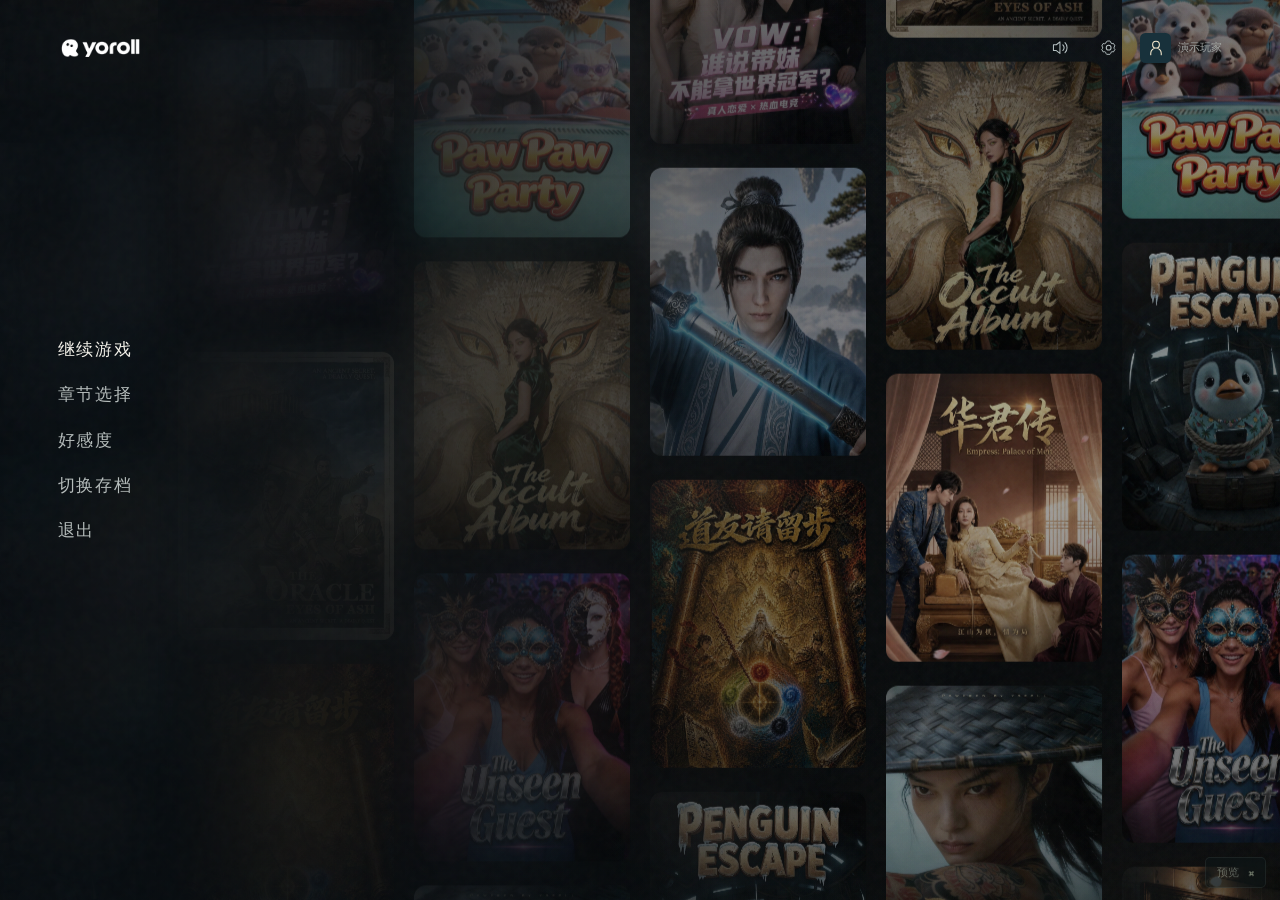
==== commit 7322a0b9: "Add playback back navigation and seeking on the original progress line" ====
--- a/index.html
+++ b/index.html
@@ -7,9 +7,9 @@
   <meta name="theme-color" content="#0a0d0e">
   <title>Yoroll · 游戏 UI 动效改版</title>
   <link rel="icon" href="wall/assets/yoroll-icon.svg">
-  <link rel="stylesheet" href="style.css?v=menus-hover-motion-20261116">
+  <link rel="stylesheet" href="style.css?v=playback-back-seek-20261117">
   <link rel="preload" as="fetch" href="assets/audio/home-opening.wav?v=opening-fade-20261111" crossorigin="anonymous">
-  <link rel="stylesheet" href="mobile.css?v=mobile-spacing-20261117">
+  <link rel="stylesheet" href="mobile.css?v=playback-back-seek-20261117">
 </head>
 <body>
   <main id="game-frame" class="game-frame" aria-label="Yoroll 游戏界面预览">
@@ -35,6 +35,6 @@
   <script src="ui-sound.js?v=soft-modal-dismiss-20261117"></script>
   <script src="home-music.js?v=completion-gold-particles-20261114"></script>
   <script src="story-tree.js?v=tree-locked-hover-20261113"></script>
-  <script src="app.js?v=silent-modal-dismiss-20261117"></script>
+  <script src="app.js?v=playback-back-seek-20261117"></script>
 </body>
 </html>
--- a/style.css
+++ b/style.css
@@ -734,3 +734,15 @@
   filter:drop-shadow(0 0 calc(var(--p)*4) #e7d9b366);
 }
 .toast-copy{min-width:0;text-align:center;letter-spacing:.045em;text-shadow:0 0 calc(var(--p)*12) #e3ece114;}
+
+/* Playback reuses the shared back arrow and the original one-pixel progress line. */
+.game-hud .hud-leading{position:static;flex:1;min-width:0;gap:calc(var(--p)*20)}
+.game-hud .hud-leading .hud-scene{min-width:0}
+#play-progress{width:0}
+.playback-seek{appearance:none;-webkit-appearance:none;position:absolute;inset:auto 0;top:50%;transform:translateY(-50%);width:100%;height:max(28px,calc(var(--p)*44));padding:0;margin:0;border:0;background:transparent;color:transparent;cursor:ew-resize;touch-action:none}
+.playback-seek::-webkit-slider-runnable-track{height:1px;border:0;background:transparent}
+.playback-seek::-webkit-slider-thumb{appearance:none;-webkit-appearance:none;width:16px;height:16px;border:0;background:transparent;box-shadow:none}
+.playback-seek::-moz-range-track,.playback-seek::-moz-range-progress{height:1px;border:0;background:transparent}
+.playback-seek::-moz-range-thumb{width:16px;height:16px;border:0;background:transparent;box-shadow:none}
+.playback-seek:focus-visible{outline:none}
+.playback-track:focus-within #play-progress{filter:drop-shadow(0 0 calc(var(--p)*3) #d8c7a544)}
--- a/mobile.css
+++ b/mobile.css
@@ -560,3 +560,8 @@
 
 /* A card and its scroll slot share one width, avoiding leftover desktop gaps. */
 .mobile-ui .chapter-cell{flex:0 0 auto;width:max-content;}
+
+/* The playback back arrow keeps the existing phone control size and safe insets. */
+.mobile-ui .game-hud .hud-leading{gap:var(--mobile-space-1)}
+.mobile-ui .hud-leading .hud-scene{max-width:none}
+.mobile-ui .playback-seek{height:44px}
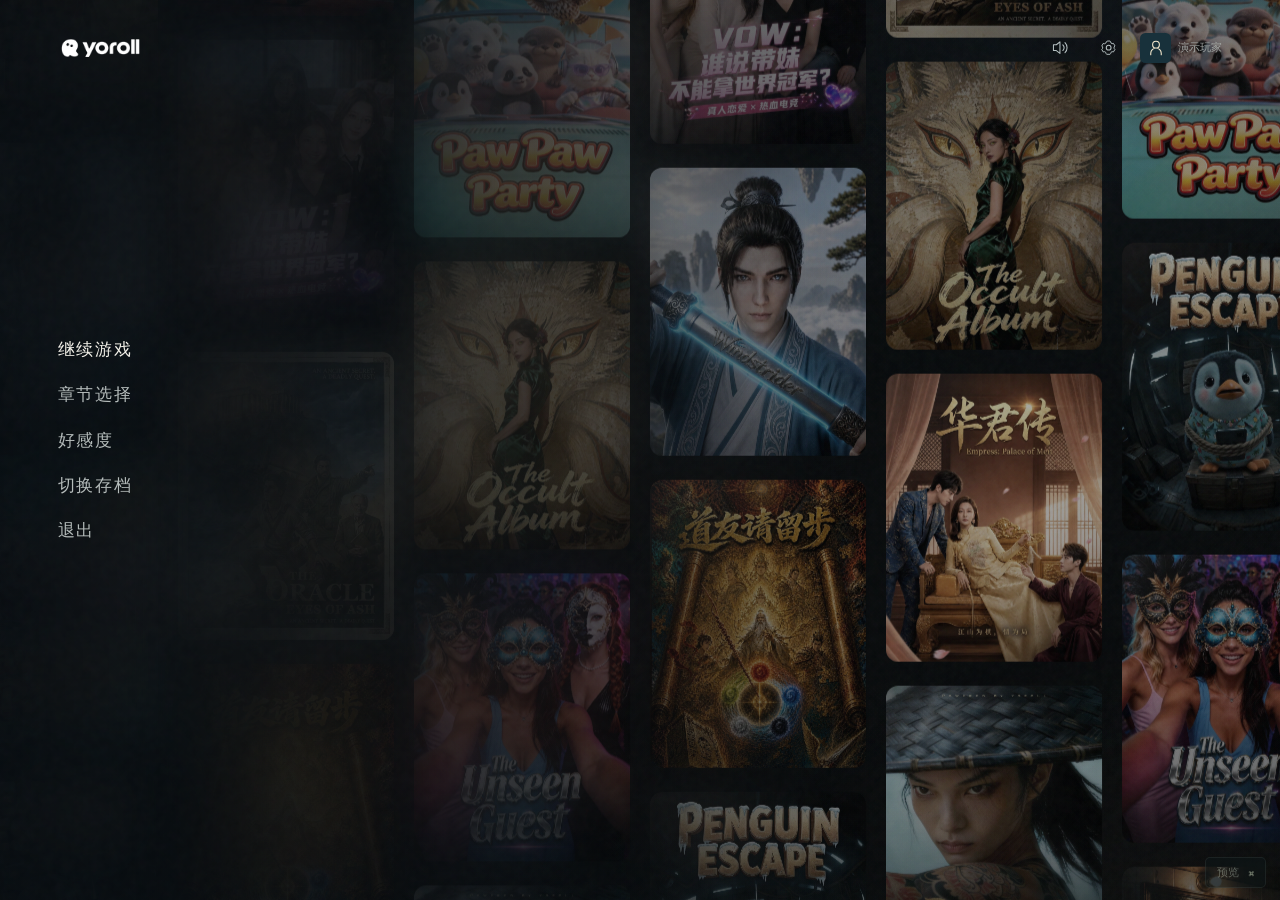
==== commit 3dd0f6f2: "Preserve Escape navigation while the playback seek control is focused" ====
--- a/index.html
+++ b/index.html
@@ -35,6 +35,6 @@
   <script src="ui-sound.js?v=soft-modal-dismiss-20261117"></script>
   <script src="home-music.js?v=completion-gold-particles-20261114"></script>
   <script src="story-tree.js?v=tree-locked-hover-20261113"></script>
-  <script src="app.js?v=playback-back-seek-20261117"></script>
+  <script src="app.js?v=playback-back-seek-keys-20261117"></script>
 </body>
 </html>
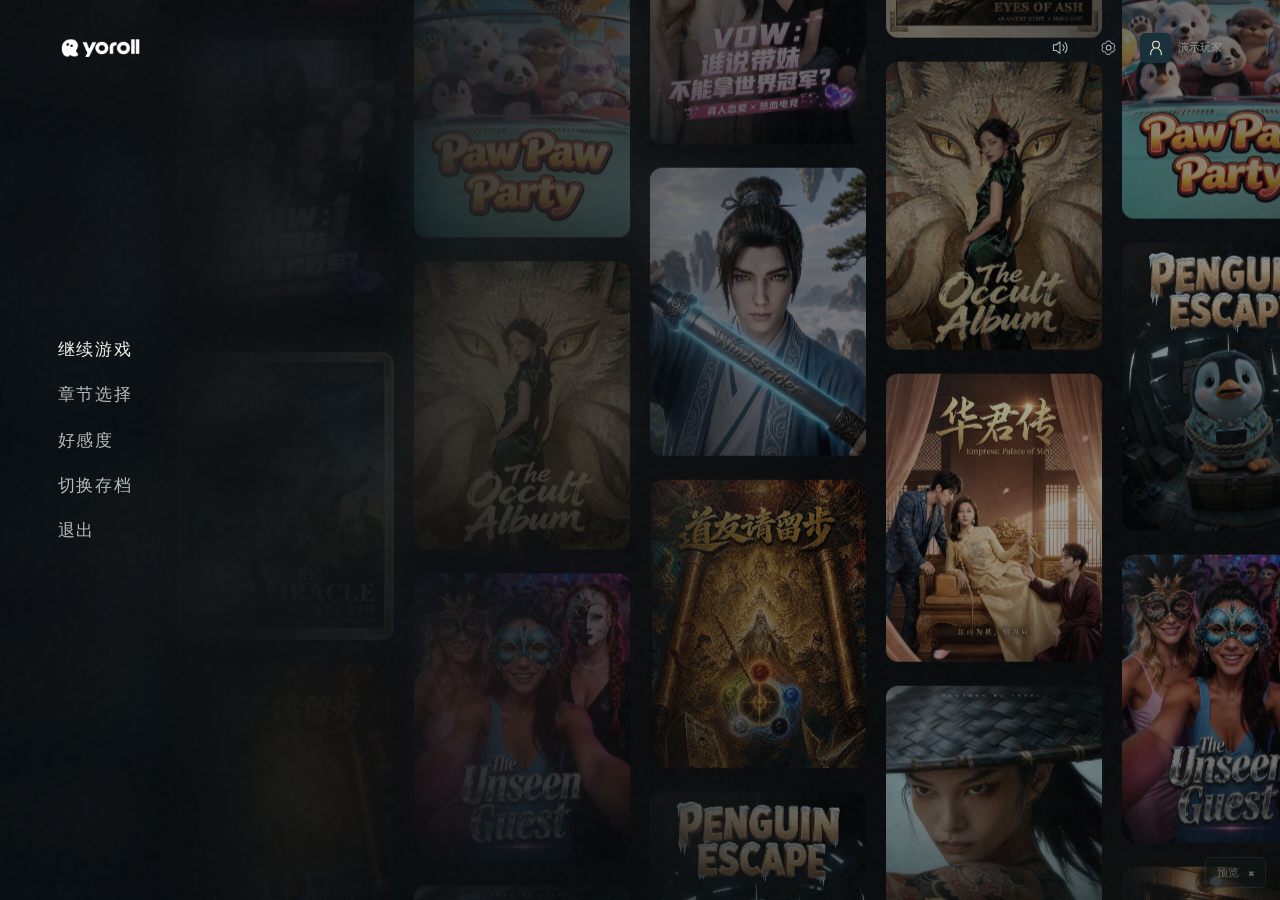
==== commit 9c02c736: "Unify film playback controls and fold the timeline during interaction" ====
--- a/index.html
+++ b/index.html
@@ -7,9 +7,9 @@
   <meta name="theme-color" content="#0a0d0e">
   <title>Yoroll · 游戏 UI 动效改版</title>
   <link rel="icon" href="wall/assets/yoroll-icon.svg">
-  <link rel="stylesheet" href="style.css?v=playback-back-seek-20261117">
+  <link rel="stylesheet" href="style.css?v=playback-handle-group-20261117">
   <link rel="preload" as="fetch" href="assets/audio/home-opening.wav?v=opening-fade-20261111" crossorigin="anonymous">
-  <link rel="stylesheet" href="mobile.css?v=playback-back-seek-20261117">
+  <link rel="stylesheet" href="mobile.css?v=playback-handle-group-20261117">
 </head>
 <body>
   <main id="game-frame" class="game-frame" aria-label="Yoroll 游戏界面预览">
@@ -35,6 +35,6 @@
   <script src="ui-sound.js?v=soft-modal-dismiss-20261117"></script>
   <script src="home-music.js?v=completion-gold-particles-20261114"></script>
   <script src="story-tree.js?v=tree-locked-hover-20261113"></script>
-  <script src="app.js?v=playback-back-seek-keys-20261117"></script>
+  <script src="app.js?v=playback-handle-group-20261117"></script>
 </body>
 </html>
--- a/style.css
+++ b/style.css
@@ -735,14 +735,27 @@
 }
 .toast-copy{min-width:0;text-align:center;letter-spacing:.045em;text-shadow:0 0 calc(var(--p)*12) #e3ece114;}
 
-/* Playback reuses the shared back arrow and the original one-pixel progress line. */
+/* Shared back arrow; playback controls retain the original one-pixel progress line. */
 .game-hud .hud-leading{position:static;flex:1;min-width:0;gap:calc(var(--p)*20)}
 .game-hud .hud-leading .hud-scene{min-width:0}
 #play-progress{width:0}
-.playback-seek{appearance:none;-webkit-appearance:none;position:absolute;inset:auto 0;top:50%;transform:translateY(-50%);width:100%;height:max(28px,calc(var(--p)*44));padding:0;margin:0;border:0;background:transparent;color:transparent;cursor:ew-resize;touch-action:none}
+.playback-track{--seek-knob:max(6px,calc(var(--p)*8))}
+.playback-seek{appearance:none;-webkit-appearance:none;position:absolute;inset:auto calc(var(--seek-knob)*-.5);top:50%;transform:translateY(-50%);width:calc(100% + var(--seek-knob));height:max(28px,calc(var(--p)*44));padding:0;margin:0;border:0;background:transparent;color:transparent;cursor:ew-resize;touch-action:none}
 .playback-seek::-webkit-slider-runnable-track{height:1px;border:0;background:transparent}
-.playback-seek::-webkit-slider-thumb{appearance:none;-webkit-appearance:none;width:16px;height:16px;border:0;background:transparent;box-shadow:none}
+.playback-seek::-webkit-slider-thumb{appearance:none;-webkit-appearance:none;width:var(--seek-knob);height:var(--seek-knob);margin-top:calc((1px - var(--seek-knob))/2);border:0;background:transparent;box-shadow:none}
 .playback-seek::-moz-range-track,.playback-seek::-moz-range-progress{height:1px;border:0;background:transparent}
-.playback-seek::-moz-range-thumb{width:16px;height:16px;border:0;background:transparent;box-shadow:none}
+.playback-seek::-moz-range-thumb{width:var(--seek-knob);height:var(--seek-knob);border:0;background:transparent;box-shadow:none}
 .playback-seek:focus-visible{outline:none}
 .playback-track:focus-within #play-progress{filter:drop-shadow(0 0 calc(var(--p)*3) #d8c7a544)}
+
+
+/* A film-game timeline spans the bottom; playback and speed share its left controls. */
+.playback-bar{flex-direction:column;align-items:stretch;gap:calc(var(--p)*16)}
+.playback-bar>.playback-track{width:100%;flex:none}
+.playback-controls{display:flex;justify-content:space-between;align-items:center;gap:calc(var(--p)*20)}
+
+/* The visible handle follows the continuous fill, avoiding stepped motion during playback. */
+.playback-track>span{position:relative}
+.playback-track>span::after{content:"";box-sizing:border-box;position:absolute;right:0;top:50%;width:var(--seek-knob);height:var(--seek-knob);transform:translate(50%,-50%);border:1px solid #d8c7a599;border-radius:50%;background:#eee9dc;box-shadow:0 0 calc(var(--p)*5) #e5dbc933;pointer-events:none;transition:background .18s,box-shadow .2s,transform .2s var(--soft)}
+.playback-track:is(:hover,:focus-within)>span::after{background:#fff9eb;box-shadow:0 0 calc(var(--p)*8) #e5dbc966;transform:translate(50%,-50%) scale(1.15)}
+.playback-track:active>span::after{transform:translate(50%,-50%) scale(1.25)}
--- a/mobile.css
+++ b/mobile.css
@@ -564,4 +564,17 @@
 /* The playback back arrow keeps the existing phone control size and safe insets. */
 .mobile-ui .game-hud .hud-leading{gap:var(--mobile-space-1)}
 .mobile-ui .hud-leading .hud-scene{max-width:none}
+.mobile-ui .playback-track{--seek-knob:8px}
 .mobile-ui .playback-seek{height:44px}
+.mobile-ui .playback-bar{flex-wrap:nowrap;gap:var(--mobile-space-2)}
+.mobile-ui .playback-bar>.playback-track{width:100%;flex:none}
+.mobile-ui .playback-controls{gap:var(--mobile-space-2)}
+html.mobile-ui[data-ui-orientation=portrait] .playback-status{flex-basis:auto}
+html.mobile-ui[data-ui-orientation=portrait] .playback-tools{width:auto}
+.mobile-ui .suite-timeline{width:100%;flex:none}
+.mobile-ui .suite-player .suite-timeline .suite-track{height:44px;min-height:44px;max-width:none;min-width:0;flex:none}
+html.mobile-ui[data-ui-orientation=portrait] .suite-stage-controls>.playback-controls{flex-wrap:wrap;row-gap:var(--mobile-space-2)}
+html.mobile-ui[data-ui-orientation=portrait] .suite-stage-controls .suite-transport{flex-basis:100%;justify-content:flex-start}
+html.mobile-ui[data-ui-orientation=portrait] .suite-stage-controls .suite-controls-right{width:100%}
+.mobile-ui .suite-player[data-video-timeline=visible] .suite-status{bottom:calc(var(--mobile-bottom) + 76px)}
+html.mobile-ui[data-ui-orientation=portrait] .suite-player[data-video-timeline=visible] .suite-status{bottom:calc(var(--mobile-bottom) + 128px)}
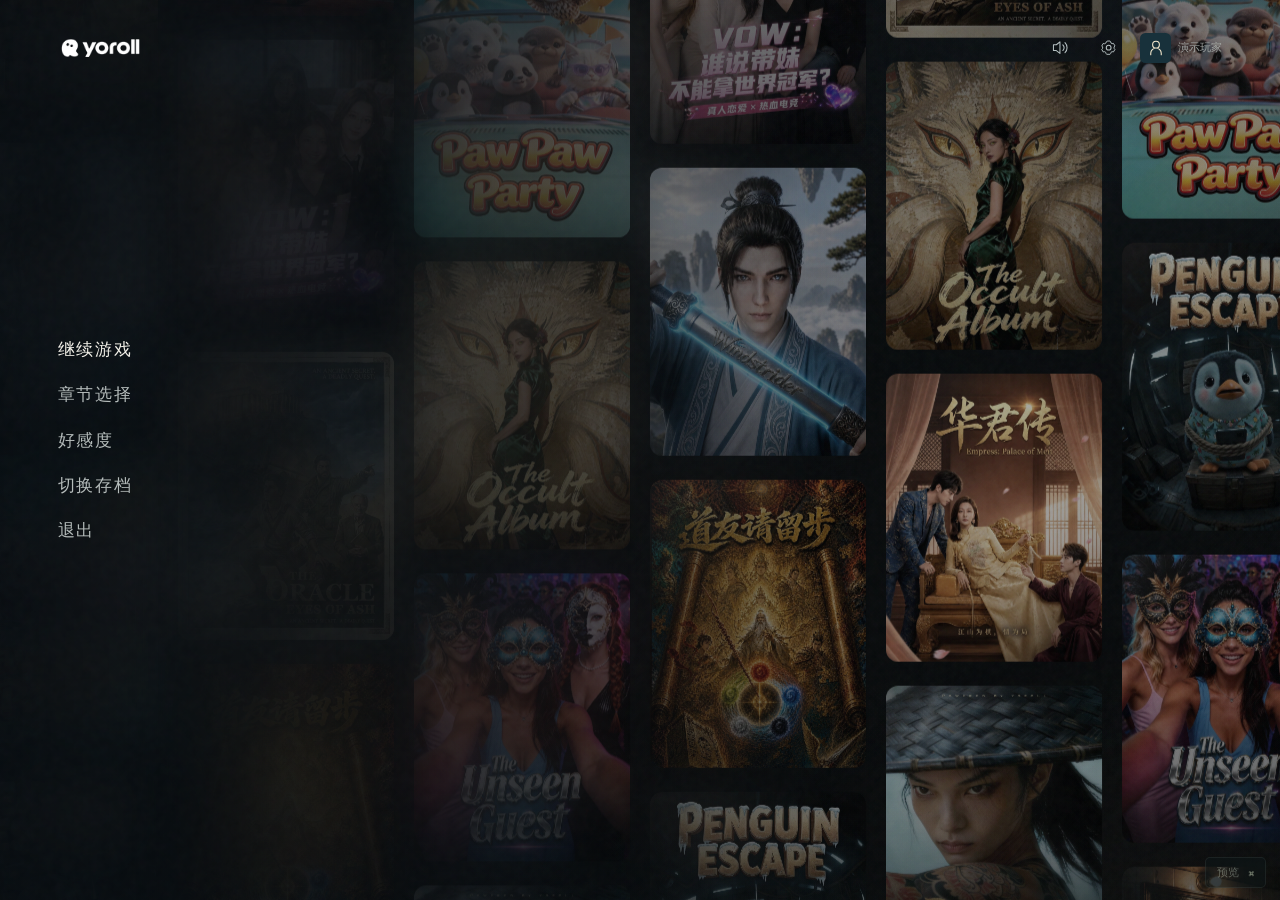
==== commit 79afe186: "Add safe video Space shortcuts and per-segment time displays" ====
--- a/index.html
+++ b/index.html
@@ -7,9 +7,9 @@
   <meta name="theme-color" content="#0a0d0e">
   <title>Yoroll · 游戏 UI 动效改版</title>
   <link rel="icon" href="wall/assets/yoroll-icon.svg">
-  <link rel="stylesheet" href="style.css?v=playback-handle-group-20261117">
+  <link rel="stylesheet" href="style.css?v=playback-space-time-20261117">
   <link rel="preload" as="fetch" href="assets/audio/home-opening.wav?v=opening-fade-20261111" crossorigin="anonymous">
-  <link rel="stylesheet" href="mobile.css?v=playback-handle-group-20261117">
+  <link rel="stylesheet" href="mobile.css?v=playback-space-time-20261117">
 </head>
 <body>
   <main id="game-frame" class="game-frame" aria-label="Yoroll 游戏界面预览">
@@ -35,6 +35,6 @@
   <script src="ui-sound.js?v=soft-modal-dismiss-20261117"></script>
   <script src="home-music.js?v=completion-gold-particles-20261114"></script>
   <script src="story-tree.js?v=tree-locked-hover-20261113"></script>
-  <script src="app.js?v=playback-handle-group-20261117"></script>
+  <script src="app.js?v=playback-space-time-20261117"></script>
 </body>
 </html>
--- a/style.css
+++ b/style.css
@@ -759,3 +759,4 @@
 .playback-track>span::after{content:"";box-sizing:border-box;position:absolute;right:0;top:50%;width:var(--seek-knob);height:var(--seek-knob);transform:translate(50%,-50%);border:1px solid #d8c7a599;border-radius:50%;background:#eee9dc;box-shadow:0 0 calc(var(--p)*5) #e5dbc933;pointer-events:none;transition:background .18s,box-shadow .2s,transform .2s var(--soft)}
 .playback-track:is(:hover,:focus-within)>span::after{background:#fff9eb;box-shadow:0 0 calc(var(--p)*8) #e5dbc966;transform:translate(50%,-50%) scale(1.15)}
 .playback-track:active>span::after{transform:translate(50%,-50%) scale(1.25)}
+.playback-time{white-space:nowrap;color:#96a59a;font-size:calc(var(--p)*13);letter-spacing:.025em;font-variant-numeric:tabular-nums}
--- a/mobile.css
+++ b/mobile.css
@@ -578,3 +578,8 @@
 html.mobile-ui[data-ui-orientation=portrait] .suite-stage-controls .suite-controls-right{width:100%}
 .mobile-ui .suite-player[data-video-timeline=visible] .suite-status{bottom:calc(var(--mobile-bottom) + 76px)}
 html.mobile-ui[data-ui-orientation=portrait] .suite-player[data-video-timeline=visible] .suite-status{bottom:calc(var(--mobile-bottom) + 128px)}
+.mobile-ui .playback-status{gap:var(--mobile-space-1)}
+.mobile-ui .playback-status>[data-action=playback]{width:44px;min-width:44px;padding:0;justify-content:center}
+.mobile-ui .playback-status>[data-action=playback]>span{display:none}
+.mobile-ui .playback-time{font-size:11px;letter-spacing:0}
+@media(max-width:360px){.mobile-ui .playback-controls{gap:6px}}
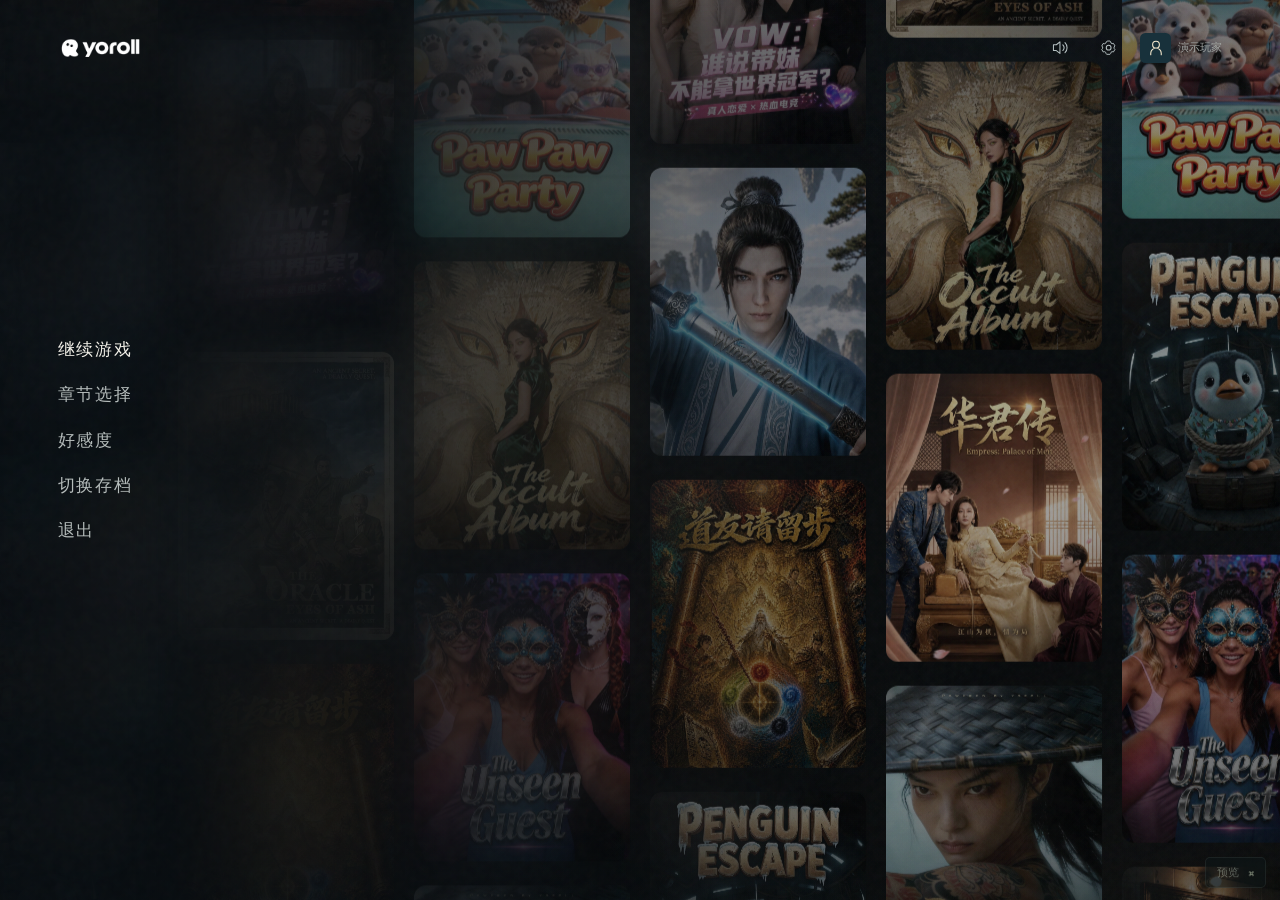
==== commit 26c8e090: "Auto-hide playback controls with gentle idle transitions" ====
--- a/index.html
+++ b/index.html
@@ -7,7 +7,7 @@
   <meta name="theme-color" content="#0a0d0e">
   <title>Yoroll · 游戏 UI 动效改版</title>
   <link rel="icon" href="wall/assets/yoroll-icon.svg">
-  <link rel="stylesheet" href="style.css?v=playback-space-time-20261117">
+  <link rel="stylesheet" href="style.css?v=playback-auto-hide-20261117">
   <link rel="preload" as="fetch" href="assets/audio/home-opening.wav?v=opening-fade-20261111" crossorigin="anonymous">
   <link rel="stylesheet" href="mobile.css?v=playback-space-time-20261117">
 </head>
@@ -35,6 +35,7 @@
   <script src="ui-sound.js?v=soft-modal-dismiss-20261117"></script>
   <script src="home-music.js?v=completion-gold-particles-20261114"></script>
   <script src="story-tree.js?v=tree-locked-hover-20261113"></script>
-  <script src="app.js?v=playback-space-time-20261117"></script>
+  <script src="playback-chrome.js?v=playback-auto-hide-20261117"></script>
+  <script src="app.js?v=playback-auto-hide-20261117"></script>
 </body>
 </html>
--- a/style.css
+++ b/style.css
@@ -760,3 +760,8 @@
 .playback-track:is(:hover,:focus-within)>span::after{background:#fff9eb;box-shadow:0 0 calc(var(--p)*8) #e5dbc966;transform:translate(50%,-50%) scale(1.15)}
 .playback-track:active>span::after{transform:translate(50%,-50%) scale(1.25)}
 .playback-time{white-space:nowrap;color:#96a59a;font-size:calc(var(--p)*13);letter-spacing:.025em;font-variant-numeric:tabular-nums}
+
+/* Idle transport fades as one layer, independently of its initial entrance. */
+.playback-bar[data-controls-visibility],.suite-stage-controls[data-controls-visibility]{opacity:1;transform:translate3d(0,0,0);visibility:visible;transition:opacity .36s cubic-bezier(.22,.61,.36,1),transform .48s cubic-bezier(.16,1,.3,1),visibility 0s,gap .24s var(--soft)}
+.playback-bar[data-controls-visibility=hidden],.suite-stage-controls[data-controls-visibility=hidden]{opacity:0;transform:translate3d(0,6px,0);visibility:hidden;pointer-events:none;transition:opacity .48s cubic-bezier(.4,0,.3,1),transform .56s cubic-bezier(.4,0,.3,1),visibility 0s .56s,gap .24s var(--soft)}
+@media(prefers-reduced-motion:reduce){.playback-bar[data-controls-visibility],.suite-stage-controls[data-controls-visibility]{transform:none;transition:none}}
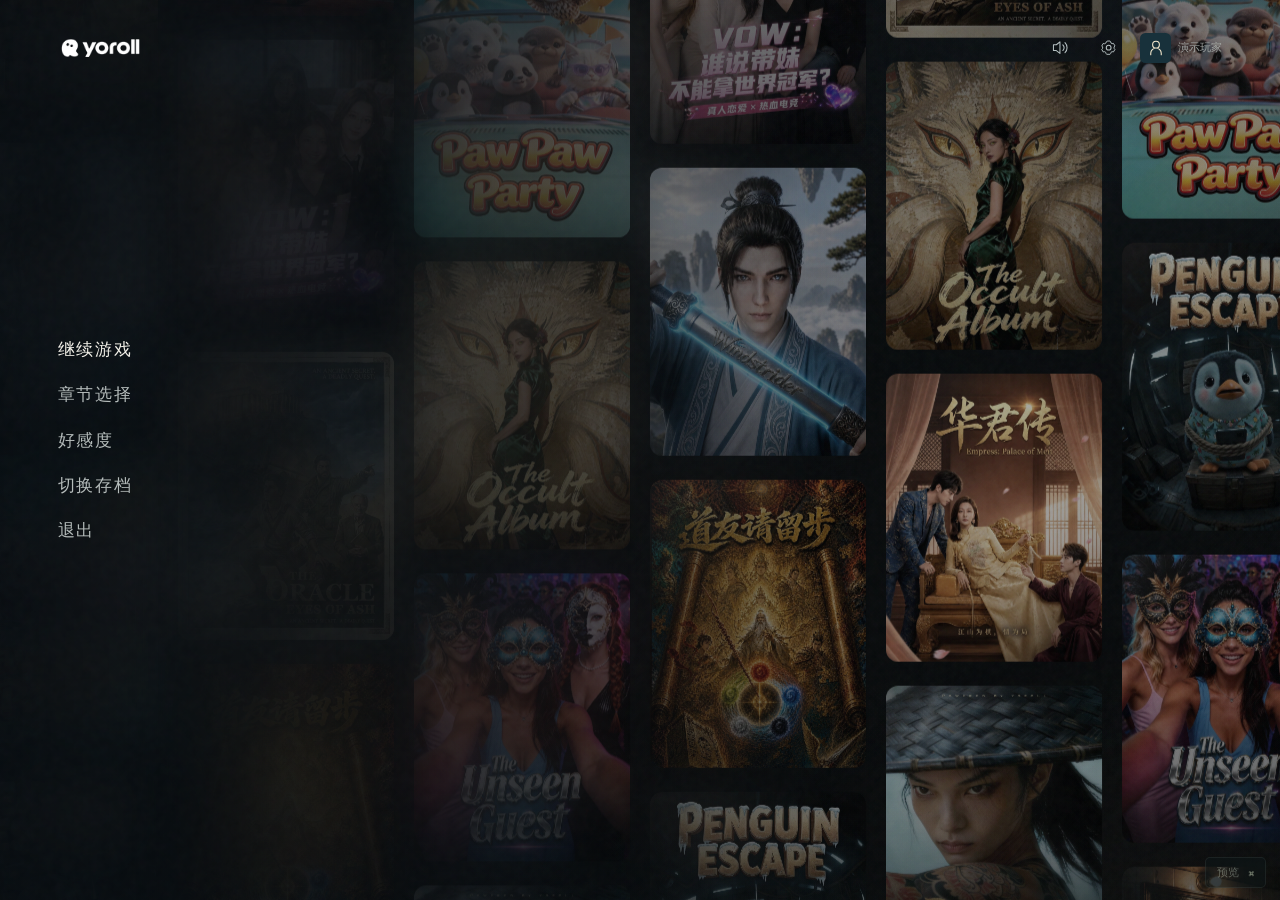
==== commit fc5bd50e: "Synchronize header idle fading and release stationary hover" ====
--- a/index.html
+++ b/index.html
@@ -7,7 +7,7 @@
   <meta name="theme-color" content="#0a0d0e">
   <title>Yoroll · 游戏 UI 动效改版</title>
   <link rel="icon" href="wall/assets/yoroll-icon.svg">
-  <link rel="stylesheet" href="style.css?v=playback-auto-hide-20261117">
+  <link rel="stylesheet" href="style.css?v=playback-hud-idle-20261117">
   <link rel="preload" as="fetch" href="assets/audio/home-opening.wav?v=opening-fade-20261111" crossorigin="anonymous">
   <link rel="stylesheet" href="mobile.css?v=playback-space-time-20261117">
 </head>
@@ -35,7 +35,7 @@
   <script src="ui-sound.js?v=soft-modal-dismiss-20261117"></script>
   <script src="home-music.js?v=completion-gold-particles-20261114"></script>
   <script src="story-tree.js?v=tree-locked-hover-20261113"></script>
-  <script src="playback-chrome.js?v=playback-auto-hide-20261117"></script>
-  <script src="app.js?v=playback-auto-hide-20261117"></script>
+  <script src="playback-chrome.js?v=playback-hud-idle-20261117"></script>
+  <script src="app.js?v=playback-hud-idle-20261117"></script>
 </body>
 </html>
--- a/style.css
+++ b/style.css
@@ -761,7 +761,7 @@
 .playback-track:active>span::after{transform:translate(50%,-50%) scale(1.25)}
 .playback-time{white-space:nowrap;color:#96a59a;font-size:calc(var(--p)*13);letter-spacing:.025em;font-variant-numeric:tabular-nums}
 
-/* Idle transport fades as one layer, independently of its initial entrance. */
-.playback-bar[data-controls-visibility],.suite-stage-controls[data-controls-visibility]{opacity:1;transform:translate3d(0,0,0);visibility:visible;transition:opacity .36s cubic-bezier(.22,.61,.36,1),transform .48s cubic-bezier(.16,1,.3,1),visibility 0s,gap .24s var(--soft)}
-.playback-bar[data-controls-visibility=hidden],.suite-stage-controls[data-controls-visibility=hidden]{opacity:0;transform:translate3d(0,6px,0);visibility:hidden;pointer-events:none;transition:opacity .48s cubic-bezier(.4,0,.3,1),transform .56s cubic-bezier(.4,0,.3,1),visibility 0s .56s,gap .24s var(--soft)}
-@media(prefers-reduced-motion:reduce){.playback-bar[data-controls-visibility],.suite-stage-controls[data-controls-visibility]{transform:none;transition:none}}
+/* Header and transport share one idle state, independently of their initial entrance. */
+:is(.game-hud,.playback-bar,.suite-top,.suite-stage-controls)[data-controls-visibility]{opacity:1;transform:translate3d(0,0,0);visibility:visible;transition:opacity .36s cubic-bezier(.22,.61,.36,1),transform .48s cubic-bezier(.16,1,.3,1),visibility 0s,gap .24s var(--soft)}
+:is(.game-hud,.playback-bar,.suite-top,.suite-stage-controls)[data-controls-visibility=hidden]{opacity:0;transform:translate3d(0,6px,0);visibility:hidden;pointer-events:none;transition:opacity .48s cubic-bezier(.4,0,.3,1),transform .56s cubic-bezier(.4,0,.3,1),visibility 0s .56s,gap .24s var(--soft)}
+@media(prefers-reduced-motion:reduce){:is(.game-hud,.playback-bar,.suite-top,.suite-stage-controls)[data-controls-visibility]{transform:none;transition:none}}
